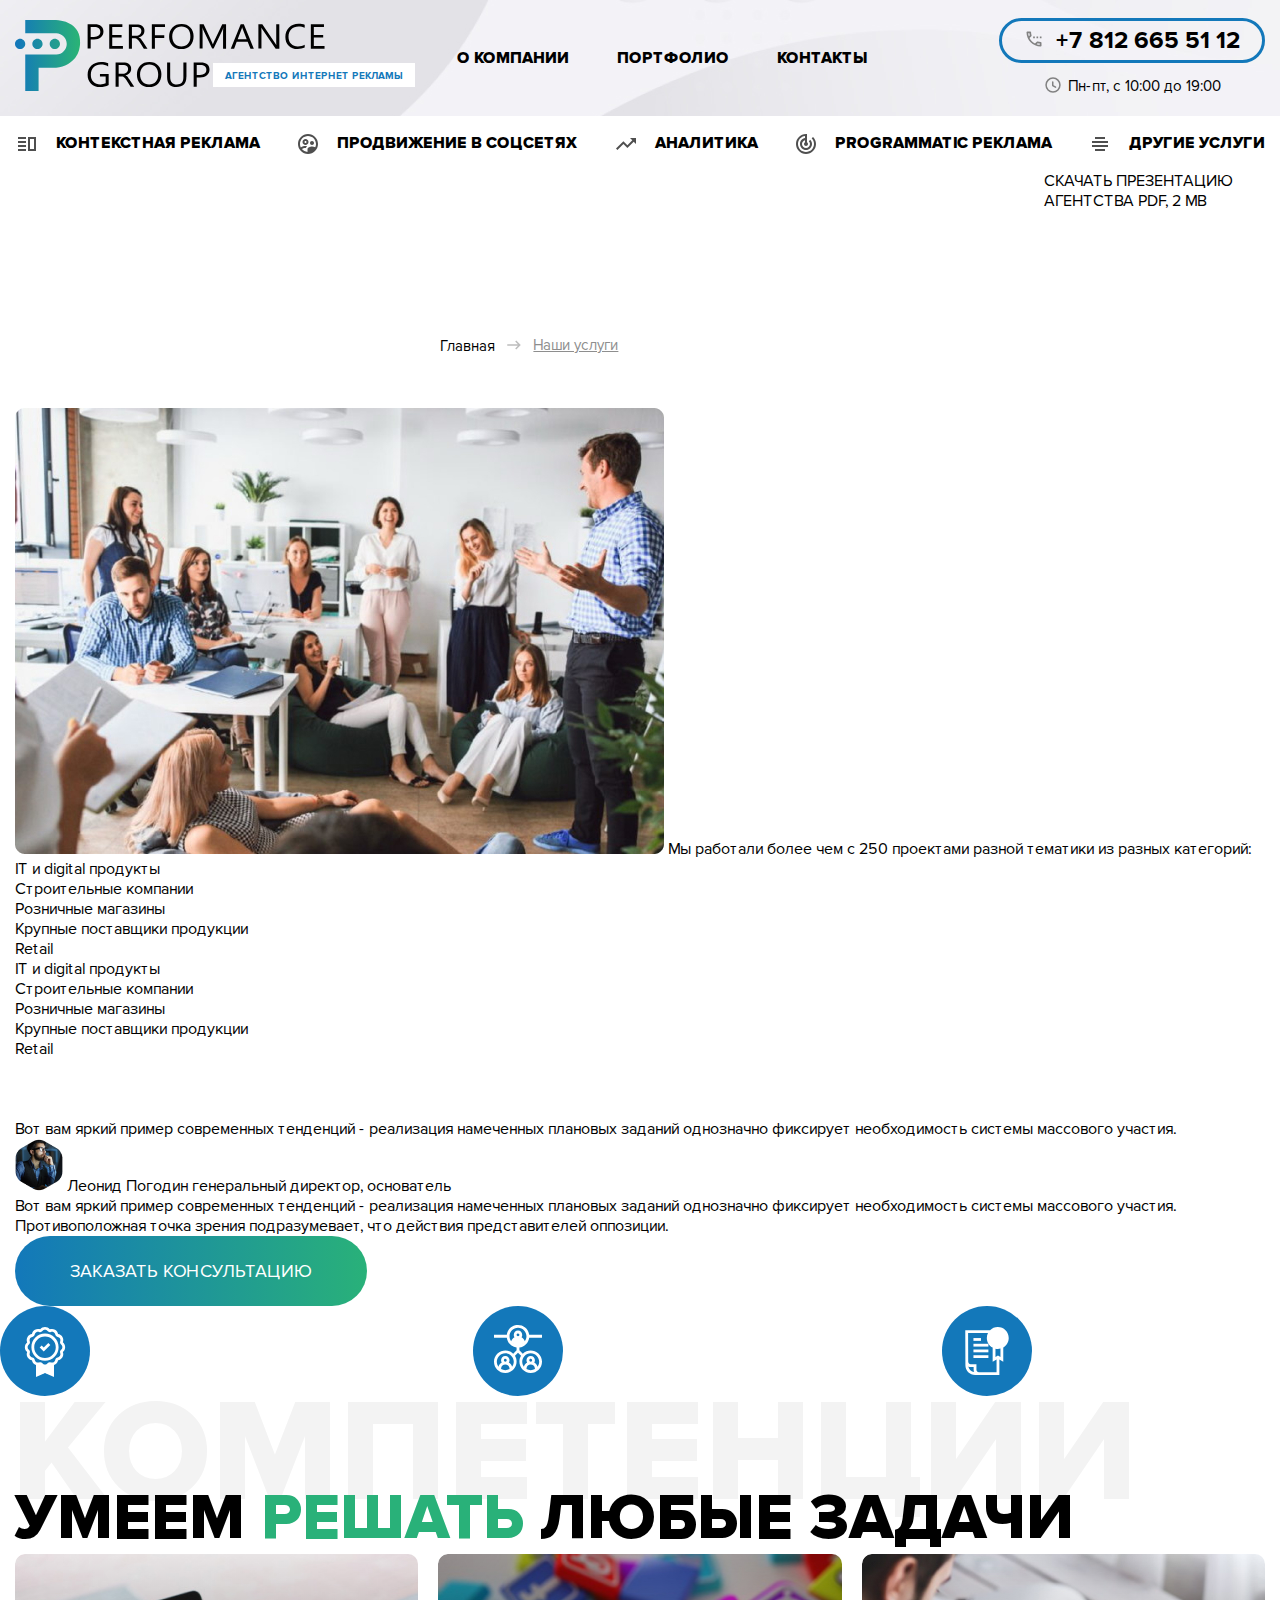
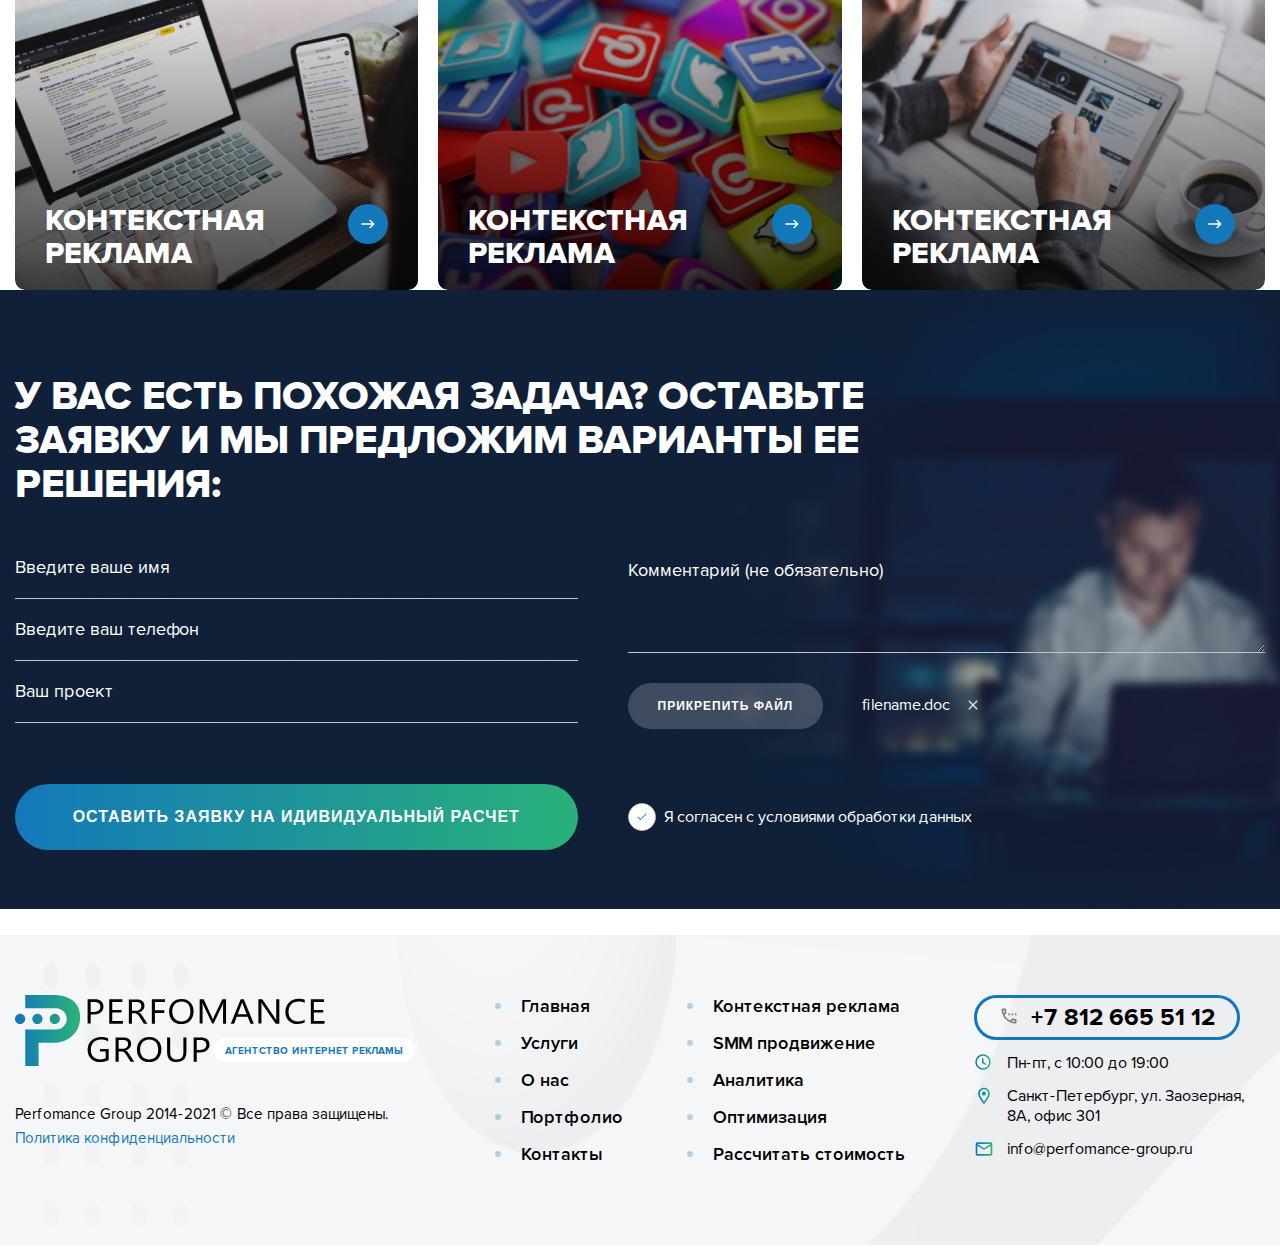
==== about.html @ 7ab5b678 "pages no adaptive" ====
<!DOCTYPE HTML>
<html lang="ru">
<head>
    <meta charset="utf-8">
    <title></title>
    <meta content="" name="description"/>
    <meta content="" name="keywords">
    <meta content="width=device-width, initial-scale=1.0" name="viewport">
    <meta content="telephone=no" name="format-detection">
    <meta content="IE=edge" http-equiv="X-UA-Compatible">

    <link href="css/style.css" rel="stylesheet">

    <link href="#" rel="shortcut icon">
    <meta content="petersburg-studio.com" name="author">
</head>
<body>
<header class="header">
    <div class="wrapper">
        <div class="header__top">

            <a class="logo" href="index.html">
                <img src="images/logo.svg" alt="Агенство интернет рекламы Performance" class="logo__img">
                <span class="logo__text">Агентство интернет рекламы</span>
            </a>

            <div class="header__hamburger">
                <button class="adaptive-menu-toggle" type="button">
                  <span class="menu-toggle-inner">
                    <span class="menu-toggle-line menu-toggle-line--1"></span>
                    <span class="menu-toggle-line menu-toggle-line--2"></span>
                    <span class="menu-toggle-line menu-toggle-line--3"></span>
                    <span class="menu-toggle-line menu-toggle-line--4"></span>
                    <span class="menu-toggle-line menu-toggle-line--5"></span>
                  </span>
                </button>
            </div>

            <nav class="nav__header-top">
                <ul class="header__top__nav-list">
                    <li class="header__top__nav-item">
                        <a href="#" class="header__top__nav-link">О КОМПАНИИ</a>
                    </li>
                    <li class="header__top__nav-item">
                        <a href="/portfolio.html" class="header__top__nav-link">ПОРТФОЛИО</a>
                    </li>
                    <li class="header__top__nav-item">
                        <a href="contacts.html" class="header__top__nav-link">КОНТАКТЫ</a>
                    </li>
                </ul>
            </nav>

            <div class="header__top__right-block">
                <a href="tel:+78126655112" type="" class="btn btn_transperent btn_phone-icon">
                    +7 812 665 51 12
                    <!--                    <span class="btn__content">+7 812 665 51 12</span>-->
                </a>
                <span class="work-time">Пн-пт, с 10:00 до 19:00</span>
            </div>

        </div>
    </div>

    <div class="line_white"></div>

    <div class="wrapper">
        <div class="header__bottom">
            <nav class="nav__header-services">
                <ul class="header__nav-list_bottom header__nav-list_bottom_common">
                    <li>
                        <a href="#" class="header__nav-list__link">
                            <svg width="24" height="24" viewBox="0 0 24 24" fill="none"
                                 xmlns="http://www.w3.org/2000/svg">
                                <g id="icon/action/vertical_split_24px">
                                    <path id="icon/action/vertical_split_24px_2" fill-rule="evenodd"
                                          clip-rule="evenodd"
                                          d="M11 5H3V7H11V5ZM3 9H11V11H3V9ZM11 13H3V15H11V13ZM11 17H3V19H11V17ZM19 7V17H15V7H19ZM13 5H21V19H13V5Z"
                                          fill="#4F4F4F"/>
                                </g>
                            </svg>
                            КОНТЕКСТНАЯ РЕКЛАМА
                        </a>
                    </li>
                    <li>
                        <a href="#" class="header__nav-list__link">
                            <svg width="24" height="24" viewBox="0 0 24 24" fill="none"
                                 xmlns="http://www.w3.org/2000/svg">
                                <g id="icon/action/supervised_user_circle_24px">
                                    <path id="icon/action/supervised_user_circle_24px_2" fill-rule="evenodd"
                                          clip-rule="evenodd"
                                          d="M12 2C6.48 2 2 6.48 2 12C2 17.52 6.48 22 12 22C17.52 22 22 17.52 22 12C22 6.48 17.52 2 12 2ZM12.51 9.99C12.51 8.34 11.16 6.99 9.51 6.99C7.86 6.99 6.51 8.34 6.51 9.99C6.51 11.64 7.86 12.99 9.51 12.99C11.16 12.99 12.51 11.64 12.51 9.99ZM9.51 10.99C8.96 10.99 8.51 10.54 8.51 9.99C8.51 9.44 8.96 8.99 9.51 8.99C10.06 8.99 10.51 9.44 10.51 9.99C10.51 10.54 10.06 10.99 9.51 10.99ZM18.01 10.99C18.01 12.1 17.12 12.99 16.01 12.99C14.9 12.99 14.01 12.1 14.01 10.99C14 9.88 14.9 8.99 16.01 8.99C17.12 8.99 18.01 9.88 18.01 10.99ZM9.51 16C8.12 16 6.53 16.57 5.85 17.11C7.22 18.76 9.24 19.84 11.51 19.97V17.19C11.51 15.3 14.49 14.49 16.01 14.49C16.89 14.49 18.25 14.77 19.25 15.36C19.73 14.33 20 13.19 20 11.99C20 7.58 16.41 3.99 12 3.99C7.59 3.99 4 7.58 4 11.99C4 13.22 4.28 14.38 4.78 15.42C6.12 14.44 8.21 13.99 9.51 13.99C9.95 13.99 10.48 14.05 11.04 14.15C10.41 14.72 9.98 15.37 9.74 16.01C9.69867 16.01 9.65733 16.0073 9.61738 16.0048C9.58 16.0023 9.54383 16 9.51 16Z"
                                          fill="#4F4F4F"/>
                                </g>
                            </svg>
                            ПРОДВИЖЕНИЕ В СОЦСЕТЯХ
                        </a>
                    </li>
                    <li>
                        <a href="#" class="header__nav-list__link">
                            <svg width="24" height="24" viewBox="0 0 24 24" fill="none"
                                 xmlns="http://www.w3.org/2000/svg">
                                <g id="icon/action/trending_up_24px">
                                    <path id="icon/action/trending_up_24px_2"
                                          d="M16 6L18.29 8.29L13.41 13.17L9.41 9.17L2 16.59L3.41 18L9.41 12L13.41 16L19.71 9.71L22 12V6H16Z"
                                          fill="#4F4F4F"/>
                                </g>
                            </svg>
                            АНАЛИТИКА
                        </a>
                    </li>
                    <li>
                        <a href="#" class="header__nav-list__link">
                            <svg width="24" height="24" viewBox="0 0 24 24" fill="none"
                                 xmlns="http://www.w3.org/2000/svg">
                                <g id="icon/action/track_changes_24px">
                                    <path id="icon/action/track_changes_24px_2"
                                          d="M19.07 4.93L17.66 6.34C19.1 7.79 20 9.79 20 12C20 16.42 16.42 20 12 20C7.58 20 4 16.42 4 12C4 7.92 7.05 4.56 11 4.07V6.09C8.16 6.57 6 9.03 6 12C6 15.31 8.69 18 12 18C15.31 18 18 15.31 18 12C18 10.34 17.33 8.84 16.24 7.76L14.83 9.17C15.55 9.9 16 10.9 16 12C16 14.21 14.21 16 12 16C9.79 16 8 14.21 8 12C8 10.14 9.28 8.59 11 8.14V10.28C10.4 10.63 10 11.26 10 12C10 13.1 10.9 14 12 14C13.1 14 14 13.1 14 12C14 11.26 13.6 10.62 13 10.28V2H12C6.48 2 2 6.48 2 12C2 17.52 6.48 22 12 22C17.52 22 22 17.52 22 12C22 9.24 20.88 6.74 19.07 4.93Z"
                                          fill="#4F4F4F"/>
                                </g>
                            </svg>
                            PROGRAMMATIC РЕКЛАМА
                        </a>
                    </li>
                    <li>
                        <a href="#" class="header__nav-list__link">
                            <svg width="24" height="24" viewBox="0 0 24 24" fill="none"
                                 xmlns="http://www.w3.org/2000/svg">
                                <g id="icon/action/view_headline_24px">
                                    <path id="icon/action/view_headline_24px_2" fill-rule="evenodd"
                                          clip-rule="evenodd"
                                          d="M7 7V5H17V7H7ZM4 11H20V9H4V11ZM20 15H4V13H20V15ZM17 19H7V17H17V19Z"
                                          fill="#4F4F4F"/>
                                </g>
                            </svg>
                            ДРУГИЕ УСЛУГИ
                        </a>
                    </li>
                </ul>
            </nav>
        </div>
    </div>
</header>

<div class="s_hero">
    <div class="wrapper_fullHD">
        <div class="hero hero_about">
            <div class="wrapper">
                <div class="hero__first-row">
                    <div class="hero__first-row__left">
                        <h1 class="white">АГЕНТСТВО КОМПЛЕКСНОГО PERFOMANCE-МАРКЕТИНГА</h1>
                        <nav class="breadcrumbs">
                            <ul class="breadcrumbs__list">
                                <li><a href="index.html">Главная</a></li>
                                <li><span>Наши услуги</span></li>
                            </ul>
                        </nav>
                    </div>
                    <div class="hero__first-row__right">
                        <a href="#" download class="download-link">
                            СКАЧАТЬ ПРЕЗЕНТАЦИЮ АГЕНТСТВА <span>PDF, 2 MB</span></a>
                    </div>
                </div>
                <div class="hero__second-row">
                    <div class="hero__second-row__left">
                        <img src="./images/about1.jpg"
                             class="about__img"
                             alt="агентство комплексного perfomance-маркетинга"/>
                        <span class="list__title">Мы работали более чем с 250 проектами разной тематики из разных категорий:</span>
                        <ul class="about-project__list">
                            <li>IT и digital продукты</li>
                            <li>Строительные компании</li>
                            <li>Розничные магазины</li>
                            <li>Крупные поставщики продукции</li>
                            <li>Retail</li>
                            <li>IT и digital продукты</li>
                            <li>Строительные компании</li>
                            <li>Розничные магазины</li>
                            <li>Крупные поставщики продукции</li>
                            <li>Retail</li>
                        </ul>
                    </div>
                    <div class="hero__second-row__right">
                        <p class="white about__text_1">Вот вам яркий пример современных тенденций - реализация
                            намеченных плановых заданий однозначно фиксирует необходимость системы массового участия.
                            Противоположная точка зрения подразумевает, что действия представителей оппозиции формируют
                            глобальную экономическую сеть и при этом - призваны к ответу.
                            Учитывая ключевые сценарии поведения, социально-экономическое развитие создаёт предпосылки
                            для поэтапного и последовательного развития общества. </p>
                        <quotes>
                            <p>Вот вам яркий пример современных тенденций - реализация намеченных плановых заданий
                                однозначно фиксирует необходимость системы массового участия.</p>
                            <div class="quotes__bottom">
                                <img src="./images/icon_pogodin.png" alt="">
                                <span class="quotes__name">Леонид Погодин</span>
                                <span class="quotes__job">генеральный директор, основатель</span>
                            </div>
                        </quotes>
                        <p class="about__text_2">Вот вам яркий пример современных тенденций - реализация намеченных
                            плановых заданий однозначно фиксирует необходимость системы массового участия.
                            Противоположная точка зрения подразумевает, что действия представителей оппозиции.</p>
                        <a href="#callback_modal" class="btn btn_gradient" data-fancybox-modal>ЗАКАЗАТЬ КОНСУЛЬТАЦИЮ</a>
                    </div>
                </div>
            </div>
        </div>
    </div>
</div>

<ul class="benefits__list benefits__list_complex">
    <li class="benefits__item benefits__item_complex">
        Опыт работы с 2012<br>года: работали во всех<br>нишах
    </li>
    <li class="benefits__item benefits__item_complex">
        Авторский подход к<br>работе с РСЯ и<br>сегментами аудитории
    </li>
    <li class="benefits__item benefits__item_complex">
        Сертифицированные<br>специалисты Яндекс и<br>Google
    </li>
</ul>

<div class="s_services">
    <div class="wrapper">
        <div class="bg-text bg-text_services"></div>
        <div class="services services_main">
            <h2 class="title">УМЕЕМ <span class="green">РЕШАТЬ</span> ЛЮБЫЕ ЗАДАЧИ</h2>
            <ul class="services__list">
                <li class="services__item">
                    <div class="services__image-block"></div>
                    <div class="services__info">
                        <div class="services__info__first-row">
                            <h3 class="services__item__title">КОНТЕКСТНАЯ<br>РЕКЛАМА</h3>
                            <a href="#" class="btn btn_round">
                                <svg width="14" height="10" viewBox="0 0 14 10" fill="none"
                                     xmlns="http://www.w3.org/2000/svg">
                                    <path d="M0.25 4.25H10.8775L8.1925 1.5575L9.25 0.5L13.75 5L9.25 9.5L8.1925 8.4425L10.8775 5.75H0.25V4.25Z"
                                          fill="#ffffff"/>
                                </svg>
                            </a>
                        </div>
                        <div class="services__info__button-wrapper">
                            <div class="services__info__button-wrapper">
                                <a href="#" class="btn btn_services">ПОДРОБНЕЕ</a>
                            </div>
                        </div>
                    </div>
                </li>

                <li class="services__item">
                    <div class="services__image-block"></div>
                    <div class="services__info">
                        <div class="services__info__first-row">
                            <h3 class="services__item__title">КОНТЕКСТНАЯ<br>РЕКЛАМА</h3>
                            <a href="#" class="btn btn_round">
                                <svg width="14" height="10" viewBox="0 0 14 10" fill="none"
                                     xmlns="http://www.w3.org/2000/svg">
                                    <path d="M0.25 4.25H10.8775L8.1925 1.5575L9.25 0.5L13.75 5L9.25 9.5L8.1925 8.4425L10.8775 5.75H0.25V4.25Z"
                                          fill="#ffffff"/>
                                </svg>
                            </a>
                        </div>
                        <div class="services__info__button-wrapper">
                            <div class="services__info__button-wrapper">
                                <a href="#" class="btn btn_services">ПОДРОБНЕЕ</a>
                            </div>
                        </div>
                    </div>
                </li>

                <li class="services__item">
                    <div class="services__image-block"></div>
                    <div class="services__info">
                        <div class="services__info__first-row">
                            <h3 class="services__item__title">КОНТЕКСТНАЯ<br>РЕКЛАМА</h3>
                            <a href="#" class="btn btn_round">
                                <svg width="14" height="10" viewBox="0 0 14 10" fill="none"
                                     xmlns="http://www.w3.org/2000/svg">
                                    <path d="M0.25 4.25H10.8775L8.1925 1.5575L9.25 0.5L13.75 5L9.25 9.5L8.1925 8.4425L10.8775 5.75H0.25V4.25Z"
                                          fill="#ffffff"/>
                                </svg>
                            </a>
                        </div>
                        <div class="services__info__button-wrapper">
                            <div class="services__info__button-wrapper">
                                <a href="#" class="btn btn_services">ПОДРОБНЕЕ</a>
                            </div>
                        </div>
                    </div>
                </li>

            </ul>
        </div>
    </div>
</div>

<div class="s_callback">
    <div class="wrapper_fullHD">
        <div class="callback">
            <div class="wrapper">
                <h3 class="white">У ВАС ЕСТЬ ПОХОЖАЯ ЗАДАЧА? ОСТАВЬТЕ ЗАЯВКУ И МЫ ПРЕДЛОЖИМ ВАРИАНТЫ ЕЕ РЕШЕНИЯ:</h3>
                <form method="post"
                      action="#"
                      enctype="multipart/form-data"
                      class="callback__form"
                      data-form-ids="popup">

                    <div class="callback__input-wrapper">
                        <input type="text" name="modal_name" placeholder="Введите ваше имя" class="form-input"
                               required="">
                        <input type="text" name="modal_phone" placeholder="Введите ваш телефон"
                               class="form-input form-input--tel" required="">
                        <input type="text" name="modal_email" placeholder="Ваш проект"
                               class="form-input" required="">
                    </div>

                    <div class="callback__input-wrapper">
                        <textarea name="modal_message" class="form-input form-textarea" id="" cols="30" rows="4"
                                  placeholder="Комментарий (не обязательно)"></textarea>

                        <div class="modal-form__row callback__add-file">
                            <button type="button" class="btn btn_small btn_small_white" name="add_file" value="">
                                ПРИКРЕПИТЬ ФАЙЛ
                            </button>
                            <div class="form__added-file">
                                <span class="form__file-name">filename.doc</span>
                                <button type="button" class="btn btn__delete-file" name="send" value="">
                                    <svg width="10" height="10" viewBox="0 0 10 10" fill="none"
                                         xmlns="http://www.w3.org/2000/svg">
                                        <path d="M9.66683 1.27325L8.72683 0.333252L5.00016 4.05992L1.2735 0.333252L0.333496 1.27325L4.06016 4.99992L0.333496 8.72659L1.2735 9.66659L5.00016 5.93992L8.72683 9.66659L9.66683 8.72659L5.94016 4.99992L9.66683 1.27325Z"
                                              fill="#E0E0E0"/>
                                    </svg>
                                </button>
                            </div>
                        </div>
                    </div>

                    <div class="callback__input-wrapper callback__submit-wrapper">
                        <button type="submit" class="btn_submit btn btn_gradient" name="send" value="">
                            ОСТАВИТЬ ЗАЯВКУ НА ИДИВИДУАЛЬНЫЙ РАСЧЕТ
                        </button>

                        <input type="checkbox" class="notice_checked" checked="" name="notice" id="notice">
                        <label class="notice_checked__label callback__notice" for="notice"> Я согласен с условиями
                            обработки данных</label>
                    </div>
                </form>
            </div>
        </div>
    </div>
</div>

<footer>
    <div class="wrapper_fullHD">
        <div class="footer">
            <div class="wrapper">
                <div class="footer__column">
                    <a class="logo footer__logo" href="index.html">
                        <img src="images/logo.svg" alt="Агенство интернет рекламы Performance" class="logo__img">
                        <span class="logo__text">Агентство интернет рекламы</span>
                    </a>
                    <div class="copyright__block">
                        <span class="copyright">Perfomance Group 2014-2021 © Все права защищены.</span>
                        <a href="#" class="policy">Политика конфиденциальности</a>
                    </div>
                </div>
                <div class="footer__column">
                    <nav class="footer__nav">
                        <ul class="footer__nav__list">
                            <li class="footer__nav__item">
                                <a href="#" class="footer__nav__link">
                                    <svg width="6" height="6" viewBox="0 0 6 6" fill="none">
                                        <circle opacity="0.3" cx="3" cy="3" r="3" fill="#1378BA"/>
                                    </svg>
                                    Главная
                                </a>
                            </li>
                            <li class="footer__nav__item">
                                <a href="#" class="footer__nav__link">
                                    <svg width="6" height="6" viewBox="0 0 6 6" fill="none">
                                        <circle opacity="0.3" cx="3" cy="3" r="3" fill="#1378BA"/>
                                    </svg>
                                    Услуги
                                </a>
                            </li>
                            <li class="footer__nav__item">
                                <a href="#" class="footer__nav__link">
                                    <svg width="6" height="6" viewBox="0 0 6 6" fill="none">
                                        <circle opacity="0.3" cx="3" cy="3" r="3" fill="#1378BA"/>
                                    </svg>
                                    О нас
                                </a>
                            </li>
                            <li class="footer__nav__item">
                                <a href="#" class="footer__nav__link">
                                    <svg width="6" height="6" viewBox="0 0 6 6" fill="none">
                                        <circle opacity="0.3" cx="3" cy="3" r="3" fill="#1378BA"/>
                                    </svg>
                                    Портфолио
                                </a>
                            </li>
                            <li class="footer__nav__item">
                                <a href="#" class="footer__nav__link">
                                    <svg width="6" height="6" viewBox="0 0 6 6" fill="none">
                                        <circle opacity="0.3" cx="3" cy="3" r="3" fill="#1378BA"/>
                                    </svg>
                                    Контакты
                                </a>
                            </li>
                        </ul>
                    </nav>
                    <nav class="footer__nav">
                        <ul class="footer__nav__list">
                            <li class="footer__nav__item">
                                <a href="#" class="footer__nav__link">
                                    <svg width="6" height="6" viewBox="0 0 6 6" fill="none">
                                        <circle opacity="0.3" cx="3" cy="3" r="3" fill="#1378BA"/>
                                    </svg>
                                    Контекстная реклама
                                </a>
                            </li>
                            <li class="footer__nav__item">
                                <a href="#" class="footer__nav__link">
                                    <svg width="6" height="6" viewBox="0 0 6 6" fill="none">
                                        <circle opacity="0.3" cx="3" cy="3" r="3" fill="#1378BA"/>
                                    </svg>
                                    SMM продвижение
                                </a>
                            </li>
                            <li class="footer__nav__item">
                                <a href="#" class="footer__nav__link">
                                    <svg width="6" height="6" viewBox="0 0 6 6" fill="none">
                                        <circle opacity="0.3" cx="3" cy="3" r="3" fill="#1378BA"/>
                                    </svg>
                                    Аналитика
                                </a>
                            </li>
                            <li class="footer__nav__item">
                                <a href="#" class="footer__nav__link">
                                    <svg width="6" height="6" viewBox="0 0 6 6" fill="none">
                                        <circle opacity="0.3" cx="3" cy="3" r="3" fill="#1378BA"/>
                                    </svg>
                                    Оптимизация
                                </a>
                            </li>
                            <li class="footer__nav__item">
                                <a href="#" class="footer__nav__link">
                                    <svg width="6" height="6" viewBox="0 0 6 6" fill="none">
                                        <circle opacity="0.3" cx="3" cy="3" r="3" fill="#1378BA"/>
                                    </svg>
                                    Рассчитать стоимость
                                </a>
                            </li>
                        </ul>
                    </nav>
                </div>
                <div class="footer__column">
                    <ul class="footer__contacts__list">
                        <li class="footer__contacts__item">
                            <a href="tel:+78126655112" class="btn btn_transperent btn_phone-icon">
                                +7 812 665 51 12
                            </a>
                        </li>
                        <li class="footer__contacts__item">
                            <span>Пн-пт, с 10:00 до 19:00</span></li>
                        <li class="footer__contacts__item">
                            <span>Санкт-Петербург, ул. Заозерная, 8А, офис 301</span></li>
                        <li class="footer__contacts__item">
                            <a href="mailto:info@perfomance-group.ru" class="email">info@perfomance-group.ru</a>
                        </li>
                    </ul>
                </div>
            </div>
        </div>
    </div>
</footer>

<div id="callback_modal" class="modal modal--callback">
    <div class="modal__title">Заказать обратный звонок</div>
    <form method="post"
          action="#"
          enctype="multipart/form-data"
          class="modal-form"
          data-form-ids="popup">

        <div class="modal-form__row">
            <input type="text" name="modal_name" placeholder="Ваше имя" class="form-input" required="">
        </div>

        <div class="modal-form__row">
            <input type="text" name="modal_phone" placeholder="Номер телефона"
                   class="form-input form-input--tel" required="">
        </div>

        <div class="modal-form__row">
            <input type="text" name="modal_phone" placeholder="Тема"
                   class="form-input form-input--tel" required="">
        </div>

        <div class="modal-form__row">
            <label>
                <input type="checkbox" class="notice_cheked" checked="" name="notice">
                Отправляя заявку, я соглашаюсь на обработку персональных данных
            </label>
        </div>

        <div class="modal-form__row">
            <button type="submit" class="form-submit btn">Заказать звонок</button>
        </div>
    </form>
</div>

<script src="js/libs/jquery.min.js" type="text/javascript"></script>
<script src="js/libs/slick.min.js" type="text/javascript"></script>
<script src="js/libs/jquery.fancybox.min.js" type="text/javascript"></script>
<script src="js/scripts.js" type="text/javascript"></script>

</body>
---- css/style.css ----
@charset "UTF-8";
/* LIBS */
/* Slider */
@import "libs/jquery.fancybox.min.css";
.slick-slider {
  position: relative;
  display: block;
  box-sizing: border-box;
  -webkit-touch-callout: none;
  -webkit-user-select: none;
  -khtml-user-select: none;
  -moz-user-select: none;
  -ms-user-select: none;
  user-select: none;
  -ms-touch-action: pan-y;
  touch-action: pan-y;
  -webkit-tap-highlight-color: transparent;
}

.slick-list {
  position: relative;
  overflow: hidden;
  display: block;
  margin: 0;
  padding: 0;
}
.slick-list:focus {
  outline: none;
}
.slick-list.dragging {
  cursor: pointer;
  cursor: hand;
}

.slick-slider .slick-track,
.slick-slider .slick-list {
  -webkit-transform: translate3d(0, 0, 0);
  -moz-transform: translate3d(0, 0, 0);
  -ms-transform: translate3d(0, 0, 0);
  -o-transform: translate3d(0, 0, 0);
  transform: translate3d(0, 0, 0);
}

.slick-track {
  position: relative;
  left: 0;
  top: 0;
  display: block;
  margin-left: auto;
  margin-right: auto;
}
.slick-track:before, .slick-track:after {
  content: "";
  display: table;
}
.slick-track:after {
  clear: both;
}
.slick-loading .slick-track {
  visibility: hidden;
}

.slick-slide {
  float: left;
  height: 100%;
  min-height: 1px;
  display: none;
}
[dir=rtl] .slick-slide {
  float: right;
}
.slick-slide img {
  display: block;
}
.slick-slide.slick-loading img {
  display: none;
}
.slick-slide.dragging img {
  pointer-events: none;
}
.slick-initialized .slick-slide {
  display: block;
}
.slick-loading .slick-slide {
  visibility: hidden;
}
.slick-vertical .slick-slide {
  display: block;
  height: auto;
  border: 1px solid transparent;
}

.slick-arrow.slick-hidden {
  display: none;
}

@font-face {
  font-family: ProximaNova;
  src: url(../fonts/ProximaNova-Regular.ttf);
  font-weight: 400;
}
@font-face {
  font-family: ProximaNova;
  src: url(../fonts/ProximaNova-Semibold.ttf);
  font-weight: 600;
}
@font-face {
  font-family: ProximaNova;
  src: url(../fonts/ProximaNova-Bold.ttf);
  font-weight: 700;
}
@font-face {
  font-family: ProximaNova;
  src: url(../fonts/ProximaNova-Extrabld.ttf);
  font-weight: 800;
}
/* BLOCKS */
body {
  margin: 0;
  max-width: 100%;
  overflow-x: hidden;
  display: flex;
  flex-direction: column;
  font-family: ProximaNova, sans-serif;
}
body .wrapper {
  margin: 0 auto;
  max-width: 1330px;
  padding: 0 15px;
  -moz-box-sizing: border-box;
  -webkit-box-sizing: border-box;
  box-sizing: border-box;
}
body .wrapper_fullHD {
  margin: 0 auto;
  max-width: 1920px;
  position: relative;
}
body .wrapper_right {
  margin: 0 0 0 auto;
  padding-left: 15px;
  max-width: 1625px;
}
body .wrapper_half {
  max-width: 650px;
}

h1, h2, h3, h4, h5 {
  margin: 0;
}

h2.title, h3.title {
  margin-top: 80px;
  font-size: 64px;
  font-weight: 800;
  color: #000000;
  line-height: 1.1;
}

p {
  margin: 0;
}

a {
  color: inherit;
  text-decoration: none;
}

ul {
  padding: 0;
  margin: 0;
  list-style: none;
}

div, ul, li, a, button {
  -moz-box-sizing: border-box;
  -webkit-box-sizing: border-box;
  box-sizing: border-box;
}

.blue {
  color: #1378BA;
}

.green {
  color: #29B179;
}

.grey {
  color: #A3A3A3;
}

.white {
  color: #ffffff;
}

.innerTitle {
  font-size: 72px;
  font-weight: 400;
  color: #000000;
  line-height: 1;
  margin: 0 0 70px;
}

.subtitle {
  font-size: 220px;
  font-weight: 400;
  color: #000000;
  line-height: 1;
  position: absolute;
  z-index: -1;
  top: -15px;
}

.btn {
  display: inline-block;
  font-size: 18px;
  font-weight: 400;
  color: #ffffff;
  line-height: 1;
  white-space: nowrap;
  -moz-transition: all 0.3s ease-in-out;
  -o-transition: all 0.3s ease-in-out;
  -webkit-transition: all 0.3s ease-in-out;
  transition: all 0.3s ease-in-out;
  -webkit-border-radius: 24px;
  -moz-border-radius: 24px;
  border-radius: 24px;
  -moz-box-sizing: border-box;
  -webkit-box-sizing: border-box;
  box-sizing: border-box;
  z-index: inherit;
  cursor: pointer;
  border: none;
}
.btn:hover {
  -moz-transition: all 0.3s ease-in-out;
  -o-transition: all 0.3s ease-in-out;
  -webkit-transition: all 0.3s ease-in-out;
  transition: all 0.3s ease-in-out;
}
.btn__content {
  margin: 2px;
  color: #000000;
  background-color: #c4c4c4;
}
.btn_transperent {
  margin-bottom: 13px;
  padding: 8px 22px 6px;
  align-items: flex-start;
  background: inherit;
  border: 3px solid #1378BA;
  font-size: 24px;
  font-weight: 700;
  color: #000000;
  line-height: 1;
  -moz-transition: border 0.3s;
  -o-transition: border 0.3s;
  -webkit-transition: border 0.3s;
  transition: border 0.3s;
}
.btn_transperent:hover {
  border-color: #29B179;
}
.btn_gradient {
  padding: 26px 55px;
  -webkit-border-radius: 35px;
  -moz-border-radius: 35px;
  border-radius: 35px;
  background: linear-gradient(to right, #1378BA, #29B179);
}
.btn_white {
  padding: 26px 55px;
  -webkit-border-radius: 35px;
  -moz-border-radius: 35px;
  border-radius: 35px;
  font-weight: 800;
  color: #1378BA;
  background: #ffffff;
  -moz-transition: all 0.3s;
  -o-transition: all 0.3s;
  -webkit-transition: all 0.3s;
  transition: all 0.3s;
}
.btn_white:hover {
  color: #29B179;
}
.btn_arrowR::after {
  margin-left: 40px;
  content: url("../images/arrow_white_btn.svg");
  vertical-align: middle;
}
.btn_phone-icon::before {
  margin-right: 6px;
  content: url("../images/phone_grey.svg");
  vertical-align: middle;
}
.btn_round {
  width: 40px;
  height: 40px;
  background: #1378BA;
  border-radius: 50%;
  display: flex;
  justify-content: center;
  align-items: center;
}
.btn_round_light-blue {
  background: #2984C0;
}
.btn_round_white {
  background: #ffffff;
}
.btn_submit {
  padding: 25px 40px;
  font-size: 16px;
  font-weight: 800;
  letter-spacing: 1px;
  -webkit-border-radius: 36px;
  -moz-border-radius: 36px;
  border-radius: 36px;
}
.btn_submit_white {
  background: inherit;
  border: 2px solid #ffffff;
}
.btn_services {
  align-self: flex-end;
  font-size: 18px;
  font-weight: 800;
}
.btn_services::before {
  margin-right: 15px;
  content: url("../images/get_consult.svg");
}
.btn_small {
  padding: 17px 30px;
  font-size: 12px;
  font-weight: 800;
  -webkit-border-radius: 25px;
  -moz-border-radius: 25px;
  border-radius: 25px;
  letter-spacing: 1px;
}
.btn_small_white {
  border: none;
  background-color: rgba(255, 255, 255, 0.2);
}
.btn_blue {
  color: #1378BA;
  border: 2px solid #DDE7ED;
}
.btn__delete-file {
  margin-left: 8px;
  background: none;
  border: none;
}

.slick-slide:focus {
  outline: none;
}

.slick-dots {
  padding: 0;
  display: flex;
  justify-content: center;
  align-items: center;
  list-style: none;
  margin: 90px 0 0;
}
.slick-dots li {
  width: 30px;
  display: flex;
  justify-content: center;
  align-items: center;
}
.slick-dots li button {
  padding: 0;
  font-size: 0;
  border: none;
  background: #9F9F9F;
  width: 12px;
  height: 12px;
  -webkit-border-radius: 6px;
  -moz-border-radius: 6px;
  border-radius: 6px;
  opacity: 0.2;
  -moz-transition: all 0.3s ease-in-out;
  -o-transition: all 0.3s ease-in-out;
  -webkit-transition: all 0.3s ease-in-out;
  transition: all 0.3s ease-in-out;
}
.slick-dots li button:focus {
  outline: none;
}
.slick-dots li.slick-active button {
  -moz-transition: all 0.3s ease-in-out;
  -o-transition: all 0.3s ease-in-out;
  -webkit-transition: all 0.3s ease-in-out;
  transition: all 0.3s ease-in-out;
  width: 100%;
  background: linear-gradient(to right, #1378BA, #29B179);
  opacity: 1;
}

.slick-arrow {
  position: absolute;
  top: calc(50% - 100px);
  -moz-transform: translateY(50%);
  -ms-transform: translateY(50%);
  -o-transform: translateY(50%);
  -webkit-transform: translateY(50%);
  transform: translateY(50%);
  cursor: pointer;
  border: none;
  background: none;
}
.slick-arrow:focus {
  outline: none;
}
.slick-arrow.slick-next {
  right: -180px;
}
.slick-arrow.slick-prev {
  left: -180px;
}

.line_white {
  z-index: 10;
  border-bottom: 1px solid #ffffff;
}

.line_gray {
  z-index: 10;
  border-bottom: 1px solid #EFEFF2;
}

.title__h1 {
  font-size: 58px;
  font-weight: 800;
  color: #000000;
  line-height: 1;
}
.title__h1_main {
  margin-bottom: 40px;
  padding-bottom: 40px;
  position: relative;
  font-size: 64px;
  font-weight: 800;
  color: #000000;
  line-height: 1;
  border-bottom: 1px solid #9999994a;
  -moz-box-sizing: border-box;
  -webkit-box-sizing: border-box;
  box-sizing: border-box;
}
.title__h1_main::after {
  content: " ";
  position: absolute;
  display: block;
  bottom: -2px;
  left: 40px;
  width: 50px;
  height: 3px;
  background: #1378BA;
}

.breadcrumbs {
  margin-top: 15px;
  font-size: 15px;
  font-weight: 400;
}
.breadcrumbs a {
  margin-right: 10px;
  color: #000000;
}
.breadcrumbs a::after {
  margin-left: 10px;
  content: url(../images/arrow_gray.svg);
  vertical-align: middle;
}
.breadcrumbs span {
  color: #8E8E8E;
  text-decoration: underline;
}
.breadcrumbs__list {
  display: flex;
  justify-content: center;
}

.header {
  background: url(../images/bg_header_common.jpg) center top no-repeat;
}
.header_main {
  background: url(../images/bag_header_main.jpg) center top no-repeat;
}
.header_main__content {
  display: flex;
}
.header_main__content__right-block {
  margin-left: 90px;
  font-size: 24px;
  line-height: 1.5;
}
.header_main__content__right-block .btn_gradient {
  margin-top: 55px;
}
.header_main__links {
  margin-top: 120px;
}
.header_main__links_portfolio {
  margin: 60px 0 -10px;
  padding: 30px 26px 35px 38px;
  background-color: #1378BA;
  font-size: 24px;
  font-weight: 800;
  color: #ffffff;
  -webkit-border-radius: 10px;
  -moz-border-radius: 10px;
  border-radius: 10px;
}
.header_main__links_portfolio .btn {
  margin: 20px 0 0 auto;
}
.header__top {
  display: flex;
  justify-content: space-between;
  flex-wrap: wrap;
  align-items: center;
}
.header__top__nav-list {
  display: flex;
}
.header__top__nav-item {
  padding: 3em 1em;
  position: relative;
}
.header__top__nav-link {
  padding: 1em 0.5em;
  font-size: 16px;
  font-weight: 800;
  color: #000000;
  line-height: 1;
}
.header__top__nav-link::before {
  content: "";
  position: absolute;
  bottom: -1px;
  height: 3px;
  left: 1.5em;
  width: 0;
  background: linear-gradient(to left, #29B179, #1378BA);
  -moz-transition: all 0.3s;
  -o-transition: all 0.3s;
  -webkit-transition: all 0.3s;
  transition: all 0.3s;
}
.header__top__nav-link:hover {
  color: #1378BA;
  transition: all 0.3s ease-in-out;
}
.header__top__nav-link:hover::before {
  width: calc(100% - 3em);
}
.header__top__right-block {
  display: flex;
  flex-direction: column;
  align-items: center;
}
.header__bottom_main {
  margin-top: 50px;
}
.header__nav-list_bottom {
  display: flex;
}
.header__nav-list_bottom_main {
  flex-direction: column;
  -webkit-border-radius: 10px;
  -moz-border-radius: 10px;
  border-radius: 10px;
  background: #efeff2;
}
.header__nav-list_bottom_common {
  margin: 10px 0;
  justify-content: space-between;
}
.header__nav-list_bottom_common .header__nav-list__link {
  padding: 5px 0;
}
.header__nav-list__link {
  padding: 22px 30px;
  display: block;
  border-radius: 10px;
  font-weight: 800;
  white-space: nowrap;
  background: inherit;
  -moz-transition: all 0.3s ease-in-out;
  -o-transition: all 0.3s ease-in-out;
  -webkit-transition: all 0.3s ease-in-out;
  transition: all 0.3s ease-in-out;
}
.header__nav-list__link svg {
  margin-right: 13px;
  vertical-align: middle;
}
.header__nav-list__link:hover {
  color: #1378BA;
  background: #ffffff;
}
.header__nav-list__link:hover svg path {
  fill: #1378BA;
}

.logo {
  position: relative;
}
.logo__text {
  padding: 8px 12px 6px;
  position: absolute;
  bottom: 10px;
  right: -90px;
  background-color: #ffffff;
  font-size: 10px;
  font-weight: 700;
  color: #1378BA;
  line-height: 1;
  text-transform: uppercase;
}

.work-time {
  font-size: 15px;
}
.work-time::before {
  margin-right: 6px;
  content: url(../images/icon_clock_grey.svg);
  vertical-align: middle;
}

.footer {
  padding: 60px 0 65px;
  background: url("../images/bg_footer.jpg") no-repeat;
}
.footer .logo__text {
  border-radius: 12px;
}
.footer .wrapper {
  display: flex;
}
.footer__column:nth-child(-n+2) {
  width: 40%;
}
.footer__column:nth-child(2) {
  display: flex;
}
.footer__nav:first-child {
  width: 40%;
}
.footer__nav__item {
  margin-bottom: 15px;
}
.footer__nav__link {
  padding: 5px 0 0;
  font-size: 18px;
  font-weight: 600;
  -moz-transition: color 0.3s;
  -o-transition: color 0.3s;
  -webkit-transition: color 0.3s;
  transition: color 0.3s;
}
.footer__nav__link svg {
  margin: 0 15px 3px 0;
}
.footer__nav__link svg circle {
  -moz-transition: opacity 0.3s ease-in-out;
  -o-transition: opacity 0.3s ease-in-out;
  -webkit-transition: opacity 0.3s ease-in-out;
  transition: opacity 0.3s ease-in-out;
}
.footer__nav__link:hover {
  color: #1378BA;
}
.footer__nav__link:hover svg circle {
  opacity: 1;
}
.footer__contacts__item:not(:first-child) {
  margin: 0 0 13px 33px;
  max-width: 270px;
  position: relative;
  line-height: 20px;
}
.footer__contacts__item::before {
  position: absolute;
  left: -33px;
}
.footer__contacts__item:nth-child(2)::before {
  content: url(../images/icon_clock_color.svg);
}
.footer__contacts__item:nth-child(3)::before, .footer__contacts__item .contacts__item_address::before {
  content: url(../images/icon_location_color.svg);
}
.footer__contacts__item:last-child::before, .footer__contacts__item .contacts__item_email::before {
  content: url(../images/icon_mail_color.svg);
}

.copyright__block {
  margin-top: 30px;
  display: flex;
  flex-direction: column;
  font-size: 15px;
  line-height: 24px;
}

.policy {
  color: #1378BA;
}

.modal--callback {
  max-width: 500px;
  width: 100%;
  padding: 30px;
  text-align: center;
  -moz-box-sizing: border-box;
  -webkit-box-sizing: border-box;
  box-sizing: border-box;
}

.modal {
  display: none;
  background: #F5F5F5;
  width: 450px;
}
.modal__title {
  font-size: 22px;
  font-weight: 25px;
  color: #000000;
  line-height: 1.5;
  margin-bottom: 20px;
}
.modal__btns {
  display: flex;
  flex-direction: column;
}
.modal__btns a:not(:last-child) {
  margin-bottom: 10px;
}
.modal p {
  margin-bottom: 40px;
}
.modal__order {
  margin-bottom: 30px;
  text-align: left;
}
.modal__order__item {
  display: flex;
  background: #ffffff;
  padding: 15px;
}
.modal__order__item img {
  width: 100px;
  height: 100px;
  -o-object-fit: cover;
  object-fit: cover;
  flex-shrink: 0;
  margin-right: 10px;
}
.modal__order__item_top {
  font-size: 22px;
  font-weight: 14px;
  color: #000000;
  line-height: 1.5;
  margin-bottom: 10px;
}
.modal__order__item__name {
  font-size: 22px;
  font-weight: 16px;
  color: #000000;
  line-height: 1.5;
  margin-bottom: 10px;
}
.modal__order__item__price {
  font-size: 22px;
  font-weight: 15px;
  color: #000000;
  line-height: 1.5;
  margin-bottom: 10px;
}

.form-input {
  color: #ffffff;
  font-size: 18px;
  padding: 20px 0;
  background: inherit;
  border: none;
  border-bottom: 1px solid #c4c4c4;
}
.form-input:focus {
  outline: none;
}
.form-input::placeholder {
  font-family: ProximaNova, sans-serif;
  font-size: 18px;
  font-weight: 400;
  line-height: 1.5;
  color: #ffffff;
}

.callback {
  padding: 85px 0;
  background: url("../images/bg_callback_ind.jpg") no-repeat center top;
}
.callback h3 {
  max-width: 950px;
  font-size: 40px;
  font-weight: 800;
  line-height: 1.1;
}
.callback textarea {
  padding-bottom: 15px;
}
.callback__input-wrapper {
  display: flex;
  flex-direction: column;
}
.callback__input-wrapper:first-child {
  margin-right: 50px;
  width: 45%;
}
.callback__input-wrapper:nth-child(2) {
  width: calc(55% - 50px);
}
.callback__input-wrapper:last-child {
  width: 100%;
}
.callback__submit-wrapper {
  margin-top: 55px;
  display: flex;
  flex-direction: row;
  align-items: center;
}
.callback__form {
  margin-top: 30px;
  display: flex;
  flex-wrap: wrap;
}
.callback__add-file {
  margin-top: 30px;
}
.callback .btn_submit {
  width: 45%;
}
.callback__notice {
  margin-left: 50px;
  color: #ffffff;
}

.notice_checked {
  position: absolute;
  z-index: -1;
  opacity: 0;
}
.notice_checked + label {
  display: inline-flex;
  align-items: center;
  user-select: none;
}
.notice_checked + label::before {
  content: "";
  display: inline-block;
  width: 26px;
  height: 26px;
  border: 1px solid #adb5bd;
  background: #ffffff;
  -webkit-border-radius: 50%;
  -moz-border-radius: 50%;
  border-radius: 50%;
  margin-right: 0.5em;
}
.notice_checked:checked + label::before {
  content: url("../images/checkbox.svg");
}

@font-face {
  font-family: ProximaNova;
  src: url(../fonts/ProximaNova-Regular.ttf);
  font-weight: 400;
}
@font-face {
  font-family: ProximaNova;
  src: url(../fonts/ProximaNova-Semibold.ttf);
  font-weight: 600;
}
@font-face {
  font-family: ProximaNova;
  src: url(../fonts/ProximaNova-Bold.ttf);
  font-weight: 700;
}
@font-face {
  font-family: ProximaNova;
  src: url(../fonts/ProximaNova-Extrabld.ttf);
  font-weight: 800;
}
.header__hamburger {
  display: none;
}

.adaptive-menu-toggle {
  margin: auto;
  position: relative;
  display: block;
  width: 30px;
  height: 24px;
  z-index: 99;
  background: inherit;
  border: none;
}
.adaptive-menu-toggle:focus {
  outline: none;
}

.menu-toggle-inner {
  width: 100%;
  height: 100%;
  position: absolute;
  left: 0;
  top: 0;
  right: 0;
  bottom: 0;
  margin: auto;
}

.menu-toggle-line {
  position: absolute;
  background: #000000;
  display: block;
  margin: auto;
  height: 4px;
  width: 100%;
  -webkit-border-radius: 3px;
  -moz-border-radius: 3px;
  border-radius: 3px;
}

.menu-toggle-line--1 {
  top: 0;
  -moz-transition: width 0.2s ease 0.3s;
  -o-transition: width 0.2s ease 0.3s;
  -webkit-transition: width 0.2s ease 0.3s;
  transition: width 0.2s ease 0.3s;
}

.menu-toggle-line--2 {
  top: 0;
  bottom: 0;
  margin: auto;
  -moz-transition: width 0.2s ease 0.3s;
  -o-transition: width 0.2s ease 0.3s;
  -webkit-transition: width 0.2s ease 0.3s;
  transition: width 0.2s ease 0.3s;
}

.menu-toggle-line--3 {
  bottom: 0;
  -moz-transition: width 0.2s ease 0.3s;
  -o-transition: width 0.2s ease 0.3s;
  -webkit-transition: width 0.2s ease 0.3s;
  transition: width 0.2s ease 0.3s;
}

.menu-toggle-line--4,
.menu-toggle-line--5 {
  opacity: 0;
  top: 10px;
}

.menu-toggle-line--4 {
  -webkit-transition: opacity 0.2s ease 0.2s, -webkit-transform 0.2s ease 0.2s;
  transition: opacity 0.2s ease 0.2s, -webkit-transform 0.2s ease 0.2s;
  -o-transition: opacity 0.2s ease 0.2s, -o-transform 0.2s ease 0.2s;
  -moz-transition: opacity 0.2s ease 0.2s, transform 0.2s ease 0.2s, -moz-transform 0.2s ease 0.2s;
}

.menu-toggle-line--5 {
  -webkit-transition: opacity 0.2s ease 0s, -webkit-transform 0.2s ease 0s;
  transition: opacity 0.2s ease 0s, -webkit-transform 0.2s ease 0s;
  -o-transition: opacity 0.2s ease 0s, -o-transform 0.2s ease 0s;
  -moz-transition: opacity 0.2s ease 0s, transform 0.2s ease 0s, -moz-transform 0.2s ease 0s;
}

.adaptive-menu-toggle--open .menu-toggle-line {
  background: #000000;
}

.adaptive-menu-toggle--open .menu-toggle-line--1 {
  width: 0;
  -moz-transition: width 0.2s ease 0s;
  -o-transition: width 0.2s ease 0s;
  -webkit-transition: width 0.2s ease 0s;
  transition: width 0.2s ease 0s;
}

.adaptive-menu-toggle--open .menu-toggle-line--2 {
  width: 0;
  -moz-transition: width 0.2s ease 0.1s;
  -o-transition: width 0.2s ease 0.1s;
  -webkit-transition: width 0.2s ease 0.1s;
  transition: width 0.2s ease 0.1s;
}

.adaptive-menu-toggle--open .menu-toggle-line--3 {
  width: 0;
  -moz-transition: width 0.2s ease 0.2s;
  -o-transition: width 0.2s ease 0.2s;
  -webkit-transition: width 0.2s ease 0.2s;
  transition: width 0.2s ease 0.2s;
}

.adaptive-menu-toggle--open .menu-toggle-line--4 {
  opacity: 1;
  -moz-transform: rotate(45deg) translateZ(0);
  -ms-transform: rotate(45deg) translateZ(0);
  -o-transform: rotate(45deg) translateZ(0);
  -webkit-transform: rotate(45deg) translateZ(0);
  transform: rotate(45deg) translateZ(0);
  -webkit-transition: opacity 0.2s ease 0.2s, -webkit-transform 0.2s ease 0.2s;
  transition: opacity 0.2s ease 0.2s, -webkit-transform 0.2s ease 0.2s;
  -o-transition: opacity 0.2s ease 0.2s, -o-transform 0.2s ease 0.2s;
  -moz-transition: opacity 0.2s ease 0.2s, transform 0.2s ease 0.2s, -moz-transform 0.2s ease 0.2s;
}

.adaptive-menu-toggle--open .menu-toggle-line--5 {
  opacity: 1;
  -moz-transform: rotate(-45deg) translateZ(0);
  -ms-transform: rotate(-45deg) translateZ(0);
  -o-transform: rotate(-45deg) translateZ(0);
  -webkit-transform: rotate(-45deg) translateZ(0);
  transform: rotate(-45deg) translateZ(0);
  -webkit-transition: opacity 0.2s ease 0.4s, -webkit-transform 0.2s ease 0.4s;
  transition: opacity 0.2s ease 0.4s, -webkit-transform 0.2s ease 0.4s;
  -o-transition: opacity 0.2s ease 0.4s, -o-transform 0.2s ease 0.4s;
  -moz-transition: opacity 0.2s ease 0.4s, transform 0.2s ease 0.4s, -moz-transform 0.2s ease 0.4s;
}

@media only screen and (max-width: 1200px) {
  .header__hamburger {
    display: block !important;
    right: 10px;
    top: 20px;
  }

  .headerNav_adaptive {
    background: #000000;
    display: none;
    padding-top: 60px;
    position: absolute;
    left: -15px;
    right: -15px;
    top: 0;
    -moz-transform: translateX(-100%);
    -ms-transform: translateX(-100%);
    -o-transform: translateX(-100%);
    -webkit-transform: translateX(-100%);
    transform: translateX(-100%);
    z-index: 3;
  }
  .headerNav_adaptive ul {
    list-style: none;
    margin: 0;
    padding: 0;
  }
  .headerNav_adaptive .address p {
    font-size: 22px;
    font-weight: 400;
    color: #000000;
    line-height: 1.5;
    background: #ffffff;
    padding: 10px;
  }

  .header_opened {
    display: block !important;
    -moz-transform: translateX(0);
    -ms-transform: translateX(0);
    -o-transform: translateX(0);
    -webkit-transform: translateX(0);
    transform: translateX(0);
  }

  .headerNav_adaptive a {
    background: #ffffff;
    border: #000000 1px solid;
    border-bottom: none;
    display: block;
    font-size: 22px;
    font-weight: 400;
    color: #000000;
    line-height: 1.5;
    padding: 10px;
    text-decoration: none;
  }

  .headerNav_adaptive li:last-child a {
    border-bottom: #000000 1px solid;
  }
}
/* PAGES */
.benefits {
  padding: 55px 0;
  background: #F3F3F3;
}
.benefits__list {
  display: flex;
  justify-content: space-between;
}
.benefits__item {
  display: flex;
  font-size: 24px;
  font-size: 24px;
  font-weight: 400;
  color: #000000;
  line-height: 1.5;
}
.benefits__item_main {
  align-items: center;
}
.benefits__item_main::before {
  margin-right: 30px;
}
.benefits__item_main:first-child::before {
  content: url("../images/benef1.svg");
}
.benefits__item_main:nth-child(2)::before {
  content: url("../images/benef2.svg");
}
.benefits__item_main:nth-child(3)::before {
  content: url("../images/benef3.svg");
}
.benefits__item_complex {
  color: #ffffff;
  font-size: 20px;
  font-weight: 600;
  line-height: 1.3;
}
.benefits__item_complex::before {
  margin-right: 35px;
}
.benefits__item_complex:first-child::before {
  content: url("../images/icon_opyt.svg");
}
.benefits__item_complex:nth-child(2)::before {
  content: url("../images/icon_avtorskiy.svg");
}
.benefits__item_complex:nth-child(3)::before {
  content: url("../images/icon_sert_spec.svg");
}

.services__list {
  display: grid;
  grid-template-columns: repeat(auto-fit, minmax(400px, 1fr));
  grid-gap: 20px;
}
.services__item {
  position: relative;
  overflow: hidden;
  -webkit-border-radius: 10px;
  -moz-border-radius: 10px;
  border-radius: 10px;
}
.services__item__title {
  margin-bottom: 20px;
  font-size: 30px;
  font-weight: 800;
  color: #1378BA;
  line-height: 1.1;
  z-index: inherit;
}
.services__item:first-child .services__image-block {
  background: url("../images/serv1.jpg") no-repeat;
}
.services__item:nth-child(2) .services__image-block {
  background: url("../images/serv2.jpg") no-repeat;
}
.services__item:nth-child(3) .services__image-block {
  background: url("../images/serv3.jpg") no-repeat;
}
.services__item:nth-child(4) .services__image-block {
  background: url("../images/serv4.jpg") no-repeat;
}
.services__item:nth-child(5) .services__image-block {
  background: url("../images/serv5.jpg") no-repeat;
}
.services__item:nth-child(6) .services__image-block {
  background: url("../images/serv6.jpg") no-repeat;
}
.services__image-block {
  height: 336px;
  z-index: 20;
}
.services__info {
  padding: 30px;
  display: flex;
  flex-direction: column;
}
.services__info__list__item {
  font-size: 18px;
  font-weight: 600;
  color: #000000;
  line-height: 1.7;
}
.services__info__list__item::before {
  margin-right: 15px;
  content: url(../images/checked.svg);
  background: #ffffff;
  width: 20px;
  height: 20px;
  border-radius: 50%;
  display: inline-flex;
  justify-content: center;
  align-items: center;
}
.services__info__first-row {
  display: flex;
  justify-content: space-between;
}
.services__info__button-wrapper {
  height: 100%;
  display: flex;
}
.services__info .btn_small {
  margin-top: 25px;
}
.services_main .services {
  margin-top: 70px;
}
.services_main .services__info {
  position: absolute;
  left: 0;
  right: 0;
  top: 220px;
  bottom: 0;
  -moz-transition: all 0.3s ease-in-out;
  -o-transition: all 0.3s ease-in-out;
  -webkit-transition: all 0.3s ease-in-out;
  transition: all 0.3s ease-in-out;
  z-index: 30;
  -moz-box-sizing: border-box;
  -webkit-box-sizing: border-box;
  box-sizing: border-box;
}
.services_main .services__info__first-row {
  z-index: 30;
}
.services_main .services__info__list__item {
  color: #ffffff;
}
.services_main .services__item:hover .services__info {
  top: 0;
}
.services_main .services__item:hover .services__image-block::before {
  background: rgba(19, 120, 186, 0.9);
}
.services_main .services__item:hover .btn_round {
  background: #ffffff;
}
.services_main .services__item:hover .btn_round > svg > path {
  fill: #1378BA;
}
.services_main .services__item__title {
  color: #ffffff;
}
.services_main .services__image-block {
  position: relative;
}
.services_main .services__image-block::before {
  content: "";
  position: absolute;
  top: 0;
  bottom: 0;
  right: 0;
  left: 0;
  -webkit-border-radius: 10px;
  -moz-border-radius: 10px;
  border-radius: 10px;
  background: linear-gradient(to top, rgba(0, 0, 0, 0.7), rgba(0, 0, 0, 0));
  -moz-transition: background 0.5s;
  -o-transition: background 0.5s;
  -webkit-transition: background 0.5s;
  transition: background 0.5s;
}
.services_page .services {
  margin-top: 60px;
}
.services_page .services__item {
  background-color: #F3F3F3;
}
.services_page .services__item__title {
  font-size: 30px;
  font-weight: 800;
  color: #1378BA;
  line-height: 1.15;
}
.services_page .services__image-block {
  position: relative;
  -webkit-border-radius: 10px;
  -moz-border-radius: 10px;
  border-radius: 10px;
}
.services_page .services__info {
  position: relative;
}
.services_page .services__info__first-row, .services_page .services__info__list, .services_page .services__info__button-wrapper {
  z-index: 30;
}
.services_page .services__info::after {
  content: "";
  position: absolute;
  left: 0;
  right: 0;
  top: 100%;
  background: #1378BA;
  z-index: 10;
  bottom: 0;
  -moz-transition: all 0.3s ease-in-out;
  -o-transition: all 0.3s ease-in-out;
  -webkit-transition: all 0.3s ease-in-out;
  transition: all 0.3s ease-in-out;
}
.services_page .services__info:hover::after {
  top: -12px;
}
.services_page .services__info:hover .services__item__title, .services_page .services__info:hover .services__info__list__item {
  color: #ffffff;
}
.services_page .services__info:hover .btn_small {
  background-color: #ffffff;
  border: 2px solid #ffffff;
}

.bg-text {
  position: relative;
  z-index: -1;
}
.bg-text::before {
  position: absolute;
  font-size: 145px;
  font-weight: 800;
  color: #F3F3F3;
  line-height: 1;
}
.bg-text_services::before {
  content: "КОМПЕТЕНЦИИ";
  top: -101px;
  left: -4px;
}

.questions {
  margin-top: 95px;
  padding: 65px 0;
  background: url("../images/bg_stripe.jpg") no-repeat;
}
.questions .wrapper {
  display: flex;
  justify-content: space-between;
}
.questions__text {
  display: inline-block;
}
.questions__title {
  display: block;
  font-size: 42px;
  font-weight: 600;
}

.approach__text-block {
  line-height: 1.6;
}
.approach__text-highlight {
  margin: 80px 0 70px;
  padding: 20px 50px;
  display: block;
  border-radius: 35px;
  font-size: 24px;
  font-weight: 600;
  line-height: 1;
  background: #1378BA;
  color: #ffffff;
}
.approach__img {
  float: right;
  max-width: 45%;
}

.s_staff_service-page {
  margin-top: 100px;
}

.staff {
  background: url("../images/bg_paper.jpg") no-repeat top left;
}
.staff .title {
  max-width: 810px;
}
.staff__text {
  padding: 10px 0 85px;
  display: flex;
  align-items: center;
}
.staff__text__sertif {
  margin-left: 200px;
}
.staff__text__sertif svg {
  padding-top: 90px;
  margin-bottom: 30px;
}
.staff__text__sertif p {
  font-size: 18px;
  font-weight: 600;
  color: #333333;
  line-height: 1.5;
}
.staff__text__link {
  color: #1378BA;
  -moz-transition: all 0.3s ease-in-out;
  -o-transition: all 0.3s ease-in-out;
  -webkit-transition: all 0.3s ease-in-out;
  transition: all 0.3s ease-in-out;
}
.staff__text__link:hover {
  color: #29B179;
}
.staff__list {
  margin: 0 -10px;
}
.staff__item {
  margin: 0 10px;
}
.staff__item__link {
  display: flex;
  flex-direction: column;
}
.staff__item__content {
  padding: 0 25px 20px;
  position: relative;
}
.staff__item__achievements {
  display: flex;
  position: absolute;
  top: -70px;
  left: 25px;
}
.staff__item__achievements img {
  margin-right: 10px;
}
.staff__item__surname {
  margin-top: 10px;
  font-size: 36px;
  font-weight: 600;
}
.staff__item__name {
  display: flex;
  flex-direction: column;
  font-size: 24px;
  border-bottom: 1px solid #c4c4c4;
}
.staff__item__name svg {
  margin: 10px 0 -1px;
}
.staff__item__prof {
  margin-top: 10px;
  color: #8E8E8E;
  font-size: 12px;
  font-weight: 600;
}

.portfolio {
  display: flex;
  flex-direction: column;
}
.portfolio_main {
  margin-top: 80px;
  padding-top: 90px;
  background: url("../images/bg_portfolio.jpg") no-repeat bottom right;
  background-size: contain;
}
.portfolio_main .title {
  margin: 0;
  text-align: center;
}
.portfolio__list {
  margin-top: 95px;
  display: grid;
  grid-gap: 20px;
  grid-template-columns: repeat(auto-fit, minmax(450px, 1fr));
}
.portfolio__img {
  max-height: 500px;
  -webkit-border-radius: 10px;
  -moz-border-radius: 10px;
  border-radius: 10px;
  z-index: 20;
}
.portfolio__item {
  display: flex;
  flex-direction: column;
  position: relative;
  color: #ffffff;
}
.portfolio__item__text {
  z-index: 30;
}
.portfolio__item__text-container {
  position: absolute;
  left: 50px;
  bottom: 45px;
}
.portfolio__item__text-container::before {
  content: url("../images/evonik.png");
}
.portfolio__item__text__title {
  margin-top: 30px;
  font-size: 26px;
  font-weight: 800;
  line-height: 1.25;
}
.portfolio__item__text__info {
  margin-top: 20px;
  font-size: 20px;
  line-height: 1.4;
}
.portfolio .btn_white {
  margin: 100px auto 180px;
}
.portfolio__pagination {
  margin-top: 75px;
  padding-bottom: 80px;
  display: flex;
  justify-content: center;
}
.portfolio__pagination__list {
  display: flex;
}
.portfolio__pagination__list li {
  margin-right: 15px;
}
.portfolio__pagination__btn {
  width: 45px;
  height: 45px;
  background: #F3F3F3;
  border: none;
  -webkit-border-radius: 50%;
  -moz-border-radius: 50%;
  border-radius: 50%;
  -moz-transition: all 0.3s ease-in-out;
  -o-transition: all 0.3s ease-in-out;
  -webkit-transition: all 0.3s ease-in-out;
  transition: all 0.3s ease-in-out;
  cursor: pointer;
}
.portfolio__pagination__btn.active {
  background: #29B179;
  color: #ffffff;
}
.portfolio__pagination__btn:hover {
  background: #c4c4c4;
}
.portfolio__pagination__prev, .portfolio__pagination__next {
  border: none;
  background: none;
}
.portfolio__pagination__prev {
  margin-right: 100px;
}
.portfolio__pagination__next {
  margin-left: 100px;
}

.s_contacts {
  margin-top: -85px;
}

.contacts_main {
  display: flex;
}
.contacts_main__left-block, .contacts_main__right-block {
  width: 50%;
}
.contacts_main__left-block {
  background: url("../images/bg_form_main.jpg") no-repeat;
}
.contacts_main__left-block h3 {
  margin: 60px 0 40px;
  font-size: 40px;
  font-weight: 800;
  line-height: 1.35;
}
.contacts_main__left-block .wrapper_half {
  margin-left: auto;
}
.contacts_main__left-block .form-input {
  background-color: inherit;
  border: none;
}
.contacts__list {
  margin: 130px 0 65px 90px;
}
.contacts__item {
  font-size: 22px;
  line-height: 1.4;
}
.contacts__item::before {
  margin-right: 12px;
  vertical-align: middle;
}
.contacts__item__title {
  font-size: 14px;
  font-weight: 400;
  color: #8E8E8E;
}
.contacts__item_address::before {
  content: url(../images/icon_location_color.svg);
}
.contacts__item_email::before {
  content: url(../images/icon_mail_color.svg);
}
.contacts__phone {
  font-size: 40px;
  font-weight: 800;
}
.contacts__phone::before {
  content: url("../images/icon_phone_color.svg");
}
.contacts_page {
  display: flex;
  flex-wrap: wrap;
}
.contacts__wrapper_half {
  width: 50%;
}
.contacts__wrapper_half:first-child {
  background: url("../images/bg_form_contacts.jpg") no-repeat;
}
.contacts__wrapper_half:first-child .wrapper_half {
  margin-left: auto;
}

.form__added-file {
  margin-left: 35px;
  display: inline-block;
  color: #ffffff;
}

.s_partners {
  margin-top: 85px;
}

.partners {
  padding: 1px 0 85px;
  background: url("../images/bg_partners.jpg") no-repeat center top;
}
.partners__list {
  margin: 80px -10px 0 -10px;
}
.partners__item {
  margin: 0 10px;
  background-color: #ffffff;
  -webkit-border-radius: 10px;
  -moz-border-radius: 10px;
  border-radius: 10px;
  -moz-box-sizing: border-box;
  -webkit-box-sizing: border-box;
  box-sizing: border-box;
}
.partners__item__wrapper {
  padding: 25px;
  height: 235px;
  display: flex;
  flex-direction: column;
  justify-content: flex-end;
  -moz-box-sizing: border-box;
  -webkit-box-sizing: border-box;
  box-sizing: border-box;
}
.partners__link {
  font-size: 14px;
  font-weight: 600;
  line-height: 1.5;
  text-align: center;
}
.partners__img {
  margin: auto 0;
  max-width: 100%;
  object-fit: contain;
}
.partners .title {
  text-align: center;
}

.content__header {
  margin-top: 35px;
  text-align: center;
}

.hero_complex {
  padding: 85px 0;
  background: #666666 url("../images/bg_hero_complex.jpg") no-repeat;
}
.hero__first-row {
  padding: 0 0 50px;
  display: flex;
}
.hero h1.white {
  margin-bottom: 0.85em;
  font-size: 58px;
  font-weight: 800;
  line-height: 1;
}

.prices {
  display: flex;
  flex-wrap: wrap;
}
.prices_complex {
  margin: 95px 0 90px;
}
.prices__block {
  padding: 40px;
  display: flex;
  flex-direction: column;
  -webkit-border-radius: 10px;
  -moz-border-radius: 10px;
  border-radius: 10px;
  -moz-box-sizing: border-box;
  -webkit-box-sizing: border-box;
  box-sizing: border-box;
}
.prices__block_olive {
  margin: 1rem 0;
  width: 100%;
  background-color: #F3F1E7;
}
.prices__block_olive_complex {
  position: relative;
  background: #F3F1E7 url("../images/yandex_blur.png") top right 10% no-repeat;
}
.prices__block_olive_complex::after {
  position: absolute;
  content: url("../images/yandex_30deg.png");
  top: 40px;
  right: 40px;
  z-index: 10;
}
.prices__block_olive_complex .prices__list {
  padding-right: 400px;
  flex-direction: row;
  flex-wrap: wrap;
}
.prices__block_olive_complex .prices__list__item {
  flex: 0 0 50%;
}
.prices__block_blue {
  margin-right: 1rem;
  background-color: #F4F8FA;
}
.prices__block_blue_complex {
  width: calc((100% - 1rem) / 2);
}
.prices__block_pink {
  background-color: #FEF4F4;
}
.prices__block_pink_complex {
  width: calc((100% - 1rem) / 2);
}
.prices__title {
  margin-bottom: 30px;
  font-size: 36px;
  font-weight: 600;
}
.prices__list {
  display: flex;
  flex-direction: column;
}
.prices__list__item {
  margin-bottom: 12px;
  display: inline-flex;
}
.prices__list__item::before {
  margin: -3px 18px 0 0;
  content: url("../images/list-mark_arrow.svg");
}
.prices__info {
  margin-bottom: 30px;
  position: relative;
  font-size: 26px;
  font-weight: 400;
  z-index: 30;
}
.prices__info span.blue {
  font-weight: 700;
}

.how {
  margin: 65px 0 55px;
}
.how h2 {
  text-align: center;
}
.how__list {
  margin-top: 110px;
  display: flex;
  flex-wrap: wrap;
}
.how__list__item {
  padding: 30px;
  margin-bottom: 1.5rem;
  position: relative;
  flex: 0 0 calc((100% - 4.5rem) / 4);
  background-color: #F4F8FA;
  -webkit-border-radius: 10px;
  -moz-border-radius: 10px;
  border-radius: 10px;
  text-align: center;
}
.how__list__item:not(:nth-child(4n)) {
  margin-right: 1.5rem;
}
.how__list__item::before {
  position: absolute;
  left: calc(50% - 52px);
}
.how__list__item:nth-child(-n+4) {
  padding-top: 70px;
}
.how__list__item:nth-child(-n+4)::before {
  top: 0;
  -moz-transform: translateY(-50%);
  -ms-transform: translateY(-50%);
  -o-transform: translateY(-50%);
  -webkit-transform: translateY(-50%);
  transform: translateY(-50%);
}
.how__list__item:nth-child(n+5) {
  padding-bottom: 80px;
}
.how__list__item:nth-child(n+5)::before {
  bottom: 0;
  -moz-transform: translateY(50%);
  -ms-transform: translateY(50%);
  -o-transform: translateY(50%);
  -webkit-transform: translateY(50%);
  transform: translateY(50%);
}
.how__list__item:first-child::before {
  content: url("../images/how_icon1.svg");
}
.how__list__item:nth-child(2)::before {
  content: url("../images/how_icon2.svg");
}
.how__list__item:nth-child(3)::before {
  content: url("../images/how_icon3.svg");
}
.how__list__item:nth-child(4)::before {
  content: url("../images/how_icon4.svg");
}
.how__list__item:nth-child(5)::before {
  content: url("../images/how_icon5.svg");
}
.how__list__item:nth-child(6)::before {
  content: url("../images/how_icon6.svg");
}
.how__list__item:nth-child(7)::before {
  content: url("../images/how_icon7.svg");
}
.how__list__item:last-child::before {
  content: url("../images/how_icon8.svg");
}
.how__list h3 {
  margin-bottom: 15px;
  font-size: 20px;
  font-weight: 600;
  line-height: 1.2;
}
.how__list p {
  font-size: 14px;
  font-weight: 400;
  line-height: calc(22/14);
}

.voronka h2 {
  text-align: center;
}
.voronka__list {
  padding-bottom: 50px;
  margin-top: 85px;
  background: url("../images/voronka_blue.svg") top center no-repeat;
}
.voronka__line {
  display: flex;
  justify-content: space-between;
  flex-wrap: wrap;
  align-items: center;
  height: 88px;
  border-bottom: 1px solid #c4c4c4;
}
.voronka__line__block {
  flex: 0 0 calc(100% / 3);
}
.voronka__line__block_left {
  max-width: 240px;
}
.voronka__line__block_center {
  max-width: 350px;
  color: #ffffff;
  font-size: 18px;
  font-weight: 600;
  line-height: 1.35;
  text-align: center;
}
.voronka__line__block_right {
  max-width: 270px;
  text-align: right;
}

/* RESPONSIVE */

/*# sourceMappingURL=style.css.map */
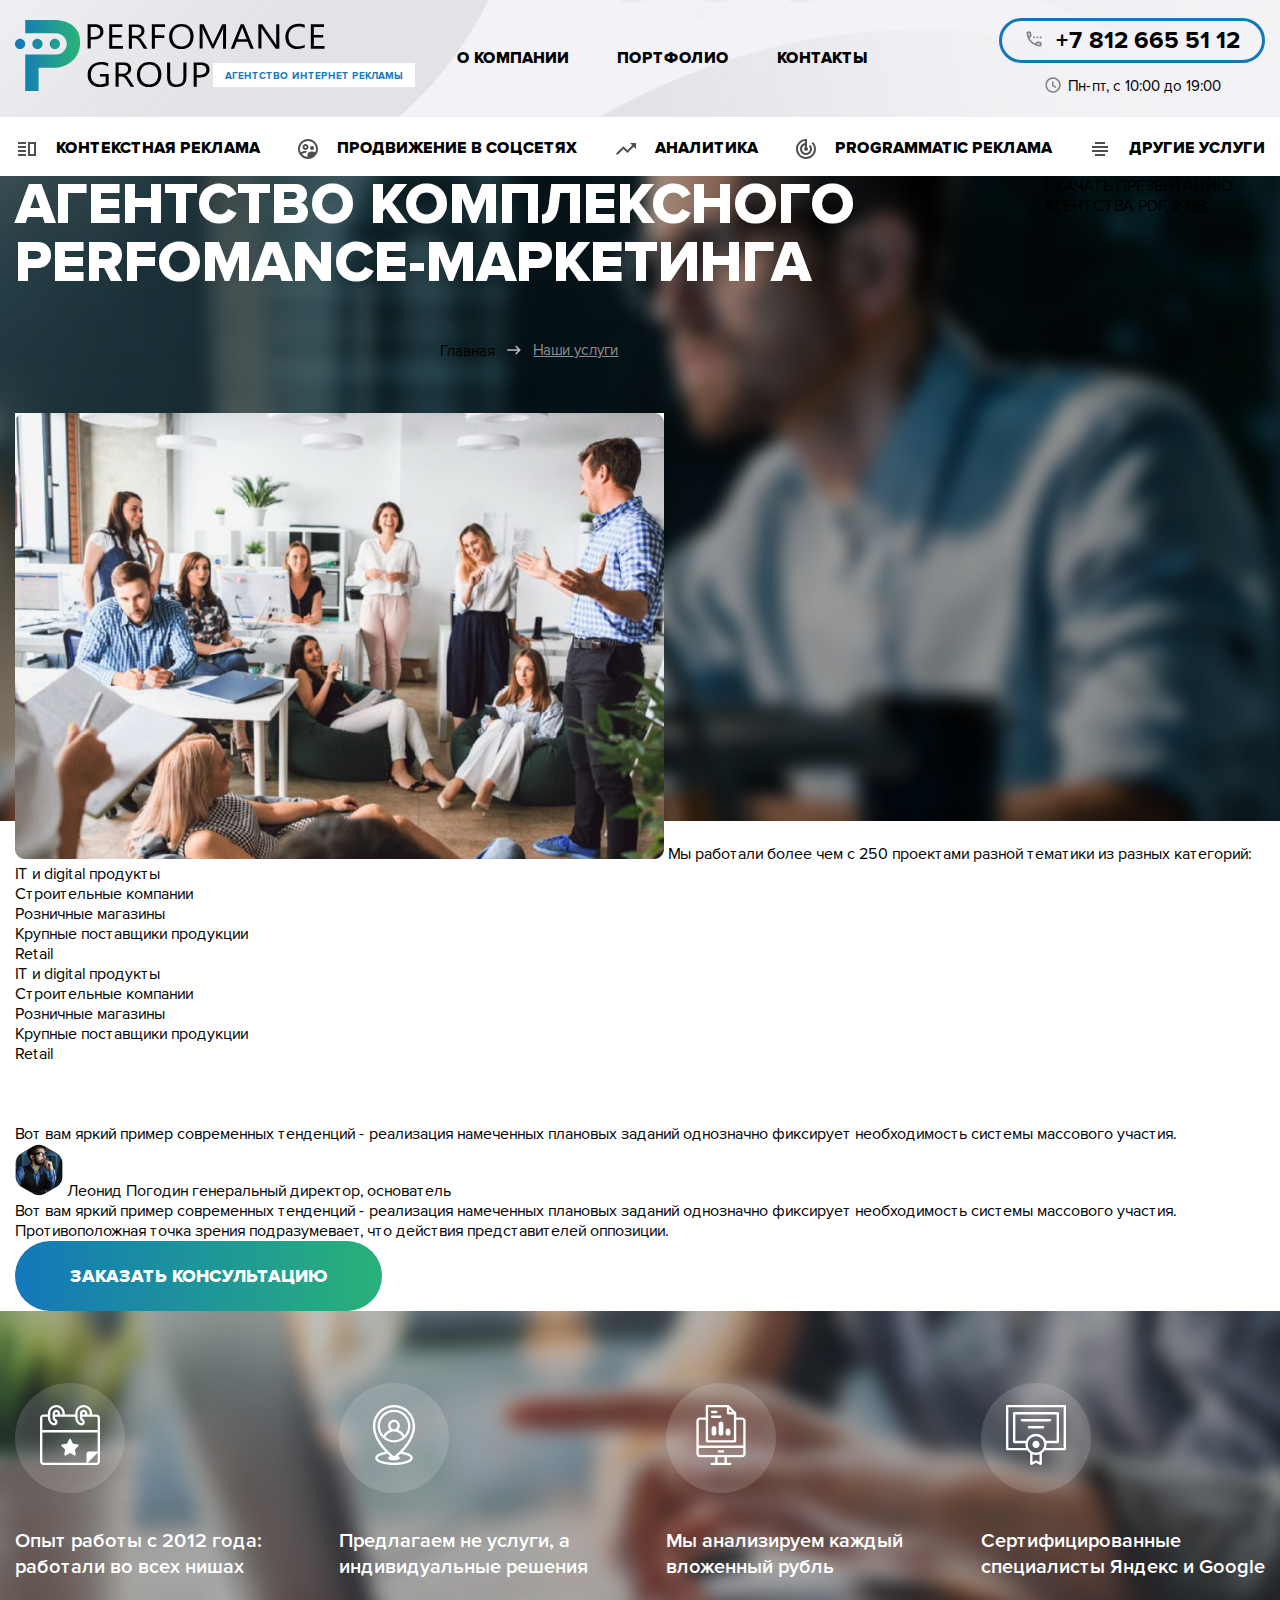
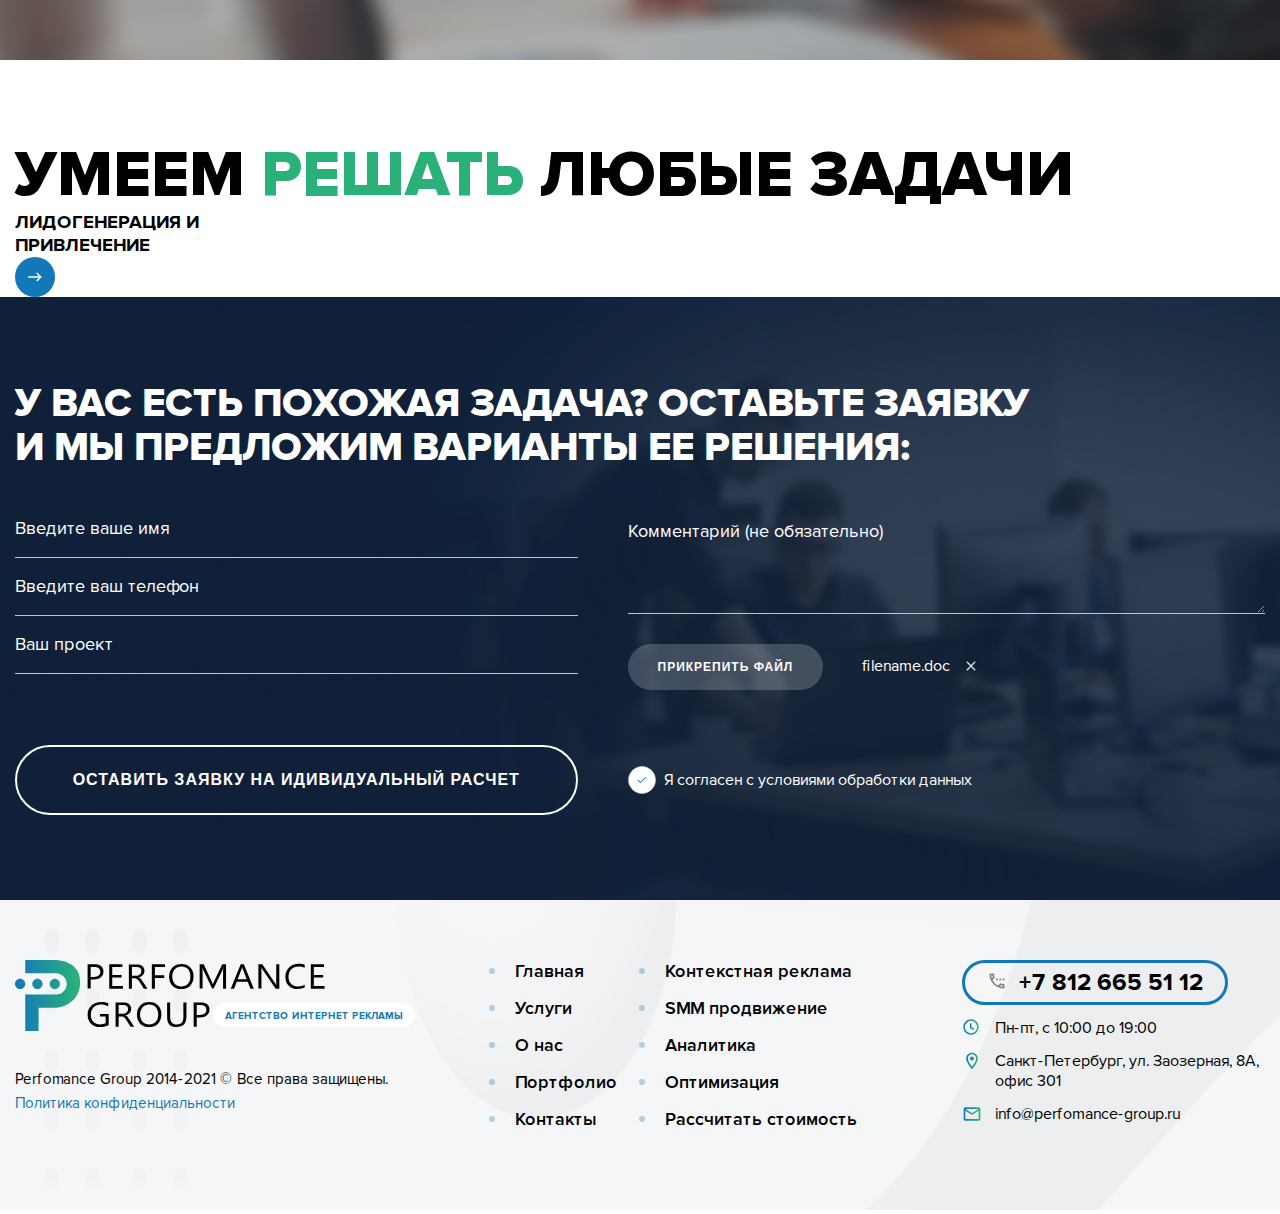
==== commit 5604ce23: "pages half adaptive" ====
--- a/about.html
+++ b/about.html
@@ -36,9 +36,9 @@
                 </button>
             </div>
 
-            <nav class="nav__header-top">
+            <nav class="nav__header-top headerNav_adaptive">
                 <ul class="header__top__nav-list">
-                    <li class="header__top__nav-item">
+                    <li class="header__top__nav-item" aria-label="main navigation основная навигация">
                         <a href="#" class="header__top__nav-link">О КОМПАНИИ</a>
                     </li>
                     <li class="header__top__nav-item">
@@ -48,6 +48,77 @@
                         <a href="contacts.html" class="header__top__nav-link">КОНТАКТЫ</a>
                     </li>
                 </ul>
+                <ul class="header__nav-list_bottom header__nav-list_bottom_common" aria-label="services navigation услуги">
+                        <li>
+                            <a href="#" class="header__nav-list__link">
+                                <svg width="24" height="24" viewBox="0 0 24 24" fill="none"
+                                     xmlns="http://www.w3.org/2000/svg">
+                                    <g id="icon/action/vertical_split_24px">
+                                        <path id="icon/action/vertical_split_24px_2" fill-rule="evenodd"
+                                              clip-rule="evenodd"
+                                              d="M11 5H3V7H11V5ZM3 9H11V11H3V9ZM11 13H3V15H11V13ZM11 17H3V19H11V17ZM19 7V17H15V7H19ZM13 5H21V19H13V5Z"
+                                              fill="#4F4F4F"/>
+                                    </g>
+                                </svg>
+                                КОНТЕКСТНАЯ РЕКЛАМА
+                            </a>
+                        </li>
+                        <li>
+                            <a href="#" class="header__nav-list__link">
+                                <svg width="24" height="24" viewBox="0 0 24 24" fill="none"
+                                     xmlns="http://www.w3.org/2000/svg">
+                                    <g id="icon/action/supervised_user_circle_24px">
+                                        <path id="icon/action/supervised_user_circle_24px_2" fill-rule="evenodd"
+                                              clip-rule="evenodd"
+                                              d="M12 2C6.48 2 2 6.48 2 12C2 17.52 6.48 22 12 22C17.52 22 22 17.52 22 12C22 6.48 17.52 2 12 2ZM12.51 9.99C12.51 8.34 11.16 6.99 9.51 6.99C7.86 6.99 6.51 8.34 6.51 9.99C6.51 11.64 7.86 12.99 9.51 12.99C11.16 12.99 12.51 11.64 12.51 9.99ZM9.51 10.99C8.96 10.99 8.51 10.54 8.51 9.99C8.51 9.44 8.96 8.99 9.51 8.99C10.06 8.99 10.51 9.44 10.51 9.99C10.51 10.54 10.06 10.99 9.51 10.99ZM18.01 10.99C18.01 12.1 17.12 12.99 16.01 12.99C14.9 12.99 14.01 12.1 14.01 10.99C14 9.88 14.9 8.99 16.01 8.99C17.12 8.99 18.01 9.88 18.01 10.99ZM9.51 16C8.12 16 6.53 16.57 5.85 17.11C7.22 18.76 9.24 19.84 11.51 19.97V17.19C11.51 15.3 14.49 14.49 16.01 14.49C16.89 14.49 18.25 14.77 19.25 15.36C19.73 14.33 20 13.19 20 11.99C20 7.58 16.41 3.99 12 3.99C7.59 3.99 4 7.58 4 11.99C4 13.22 4.28 14.38 4.78 15.42C6.12 14.44 8.21 13.99 9.51 13.99C9.95 13.99 10.48 14.05 11.04 14.15C10.41 14.72 9.98 15.37 9.74 16.01C9.69867 16.01 9.65733 16.0073 9.61738 16.0048C9.58 16.0023 9.54383 16 9.51 16Z"
+                                              fill="#4F4F4F"/>
+                                    </g>
+                                </svg>
+                                ПРОДВИЖЕНИЕ В СОЦСЕТЯХ
+                            </a>
+                        </li>
+                        <li>
+                            <a href="#" class="header__nav-list__link">
+                                <svg width="24" height="24" viewBox="0 0 24 24" fill="none"
+                                     xmlns="http://www.w3.org/2000/svg">
+                                    <g id="icon/action/trending_up_24px">
+                                        <path id="icon/action/trending_up_24px_2"
+                                              d="M16 6L18.29 8.29L13.41 13.17L9.41 9.17L2 16.59L3.41 18L9.41 12L13.41 16L19.71 9.71L22 12V6H16Z"
+                                              fill="#4F4F4F"/>
+                                    </g>
+                                </svg>
+                                АНАЛИТИКА
+                            </a>
+                        </li>
+                        <li>
+                            <a href="#" class="header__nav-list__link">
+                                <svg width="24" height="24" viewBox="0 0 24 24" fill="none"
+                                     xmlns="http://www.w3.org/2000/svg">
+                                    <g id="icon/action/track_changes_24px">
+                                        <path id="icon/action/track_changes_24px_2"
+                                              d="M19.07 4.93L17.66 6.34C19.1 7.79 20 9.79 20 12C20 16.42 16.42 20 12 20C7.58 20 4 16.42 4 12C4 7.92 7.05 4.56 11 4.07V6.09C8.16 6.57 6 9.03 6 12C6 15.31 8.69 18 12 18C15.31 18 18 15.31 18 12C18 10.34 17.33 8.84 16.24 7.76L14.83 9.17C15.55 9.9 16 10.9 16 12C16 14.21 14.21 16 12 16C9.79 16 8 14.21 8 12C8 10.14 9.28 8.59 11 8.14V10.28C10.4 10.63 10 11.26 10 12C10 13.1 10.9 14 12 14C13.1 14 14 13.1 14 12C14 11.26 13.6 10.62 13 10.28V2H12C6.48 2 2 6.48 2 12C2 17.52 6.48 22 12 22C17.52 22 22 17.52 22 12C22 9.24 20.88 6.74 19.07 4.93Z"
+                                              fill="#4F4F4F"/>
+                                    </g>
+                                </svg>
+                                PROGRAMMATIC РЕКЛАМА
+                            </a>
+                        </li>
+                        <li>
+                            <a href="#" class="header__nav-list__link">
+                                <svg width="24" height="24" viewBox="0 0 24 24" fill="none"
+                                     xmlns="http://www.w3.org/2000/svg">
+                                    <g id="icon/action/view_headline_24px">
+                                        <path id="icon/action/view_headline_24px_2" fill-rule="evenodd"
+                                              clip-rule="evenodd"
+                                              d="M7 7V5H17V7H7ZM4 11H20V9H4V11ZM20 15H4V13H20V15ZM17 19H7V17H17V19Z"
+                                              fill="#4F4F4F"/>
+                                    </g>
+                                </svg>
+                                ДРУГИЕ УСЛУГИ
+                            </a>
+                        </li>
+                    </ul>
+
             </nav>
 
             <div class="header__top__right-block">
@@ -60,90 +131,11 @@
 
         </div>
     </div>
-
-    <div class="line_white"></div>
-
-    <div class="wrapper">
-        <div class="header__bottom">
-            <nav class="nav__header-services">
-                <ul class="header__nav-list_bottom header__nav-list_bottom_common">
-                    <li>
-                        <a href="#" class="header__nav-list__link">
-                            <svg width="24" height="24" viewBox="0 0 24 24" fill="none"
-                                 xmlns="http://www.w3.org/2000/svg">
-                                <g id="icon/action/vertical_split_24px">
-                                    <path id="icon/action/vertical_split_24px_2" fill-rule="evenodd"
-                                          clip-rule="evenodd"
-                                          d="M11 5H3V7H11V5ZM3 9H11V11H3V9ZM11 13H3V15H11V13ZM11 17H3V19H11V17ZM19 7V17H15V7H19ZM13 5H21V19H13V5Z"
-                                          fill="#4F4F4F"/>
-                                </g>
-                            </svg>
-                            КОНТЕКСТНАЯ РЕКЛАМА
-                        </a>
-                    </li>
-                    <li>
-                        <a href="#" class="header__nav-list__link">
-                            <svg width="24" height="24" viewBox="0 0 24 24" fill="none"
-                                 xmlns="http://www.w3.org/2000/svg">
-                                <g id="icon/action/supervised_user_circle_24px">
-                                    <path id="icon/action/supervised_user_circle_24px_2" fill-rule="evenodd"
-                                          clip-rule="evenodd"
-                                          d="M12 2C6.48 2 2 6.48 2 12C2 17.52 6.48 22 12 22C17.52 22 22 17.52 22 12C22 6.48 17.52 2 12 2ZM12.51 9.99C12.51 8.34 11.16 6.99 9.51 6.99C7.86 6.99 6.51 8.34 6.51 9.99C6.51 11.64 7.86 12.99 9.51 12.99C11.16 12.99 12.51 11.64 12.51 9.99ZM9.51 10.99C8.96 10.99 8.51 10.54 8.51 9.99C8.51 9.44 8.96 8.99 9.51 8.99C10.06 8.99 10.51 9.44 10.51 9.99C10.51 10.54 10.06 10.99 9.51 10.99ZM18.01 10.99C18.01 12.1 17.12 12.99 16.01 12.99C14.9 12.99 14.01 12.1 14.01 10.99C14 9.88 14.9 8.99 16.01 8.99C17.12 8.99 18.01 9.88 18.01 10.99ZM9.51 16C8.12 16 6.53 16.57 5.85 17.11C7.22 18.76 9.24 19.84 11.51 19.97V17.19C11.51 15.3 14.49 14.49 16.01 14.49C16.89 14.49 18.25 14.77 19.25 15.36C19.73 14.33 20 13.19 20 11.99C20 7.58 16.41 3.99 12 3.99C7.59 3.99 4 7.58 4 11.99C4 13.22 4.28 14.38 4.78 15.42C6.12 14.44 8.21 13.99 9.51 13.99C9.95 13.99 10.48 14.05 11.04 14.15C10.41 14.72 9.98 15.37 9.74 16.01C9.69867 16.01 9.65733 16.0073 9.61738 16.0048C9.58 16.0023 9.54383 16 9.51 16Z"
-                                          fill="#4F4F4F"/>
-                                </g>
-                            </svg>
-                            ПРОДВИЖЕНИЕ В СОЦСЕТЯХ
-                        </a>
-                    </li>
-                    <li>
-                        <a href="#" class="header__nav-list__link">
-                            <svg width="24" height="24" viewBox="0 0 24 24" fill="none"
-                                 xmlns="http://www.w3.org/2000/svg">
-                                <g id="icon/action/trending_up_24px">
-                                    <path id="icon/action/trending_up_24px_2"
-                                          d="M16 6L18.29 8.29L13.41 13.17L9.41 9.17L2 16.59L3.41 18L9.41 12L13.41 16L19.71 9.71L22 12V6H16Z"
-                                          fill="#4F4F4F"/>
-                                </g>
-                            </svg>
-                            АНАЛИТИКА
-                        </a>
-                    </li>
-                    <li>
-                        <a href="#" class="header__nav-list__link">
-                            <svg width="24" height="24" viewBox="0 0 24 24" fill="none"
-                                 xmlns="http://www.w3.org/2000/svg">
-                                <g id="icon/action/track_changes_24px">
-                                    <path id="icon/action/track_changes_24px_2"
-                                          d="M19.07 4.93L17.66 6.34C19.1 7.79 20 9.79 20 12C20 16.42 16.42 20 12 20C7.58 20 4 16.42 4 12C4 7.92 7.05 4.56 11 4.07V6.09C8.16 6.57 6 9.03 6 12C6 15.31 8.69 18 12 18C15.31 18 18 15.31 18 12C18 10.34 17.33 8.84 16.24 7.76L14.83 9.17C15.55 9.9 16 10.9 16 12C16 14.21 14.21 16 12 16C9.79 16 8 14.21 8 12C8 10.14 9.28 8.59 11 8.14V10.28C10.4 10.63 10 11.26 10 12C10 13.1 10.9 14 12 14C13.1 14 14 13.1 14 12C14 11.26 13.6 10.62 13 10.28V2H12C6.48 2 2 6.48 2 12C2 17.52 6.48 22 12 22C17.52 22 22 17.52 22 12C22 9.24 20.88 6.74 19.07 4.93Z"
-                                          fill="#4F4F4F"/>
-                                </g>
-                            </svg>
-                            PROGRAMMATIC РЕКЛАМА
-                        </a>
-                    </li>
-                    <li>
-                        <a href="#" class="header__nav-list__link">
-                            <svg width="24" height="24" viewBox="0 0 24 24" fill="none"
-                                 xmlns="http://www.w3.org/2000/svg">
-                                <g id="icon/action/view_headline_24px">
-                                    <path id="icon/action/view_headline_24px_2" fill-rule="evenodd"
-                                          clip-rule="evenodd"
-                                          d="M7 7V5H17V7H7ZM4 11H20V9H4V11ZM20 15H4V13H20V15ZM17 19H7V17H17V19Z"
-                                          fill="#4F4F4F"/>
-                                </g>
-                            </svg>
-                            ДРУГИЕ УСЛУГИ
-                        </a>
-                    </li>
-                </ul>
-            </nav>
-        </div>
-    </div>
 </header>
 
 <div class="s_hero">
     <div class="wrapper_fullHD">
-        <div class="hero hero_about">
+        <div class="hero about__hero">
             <div class="wrapper">
                 <div class="hero__first-row">
                     <div class="hero__first-row__left">
@@ -206,87 +198,48 @@
     </div>
 </div>
 
-<ul class="benefits__list benefits__list_complex">
-    <li class="benefits__item benefits__item_complex">
-        Опыт работы с 2012<br>года: работали во всех<br>нишах
-    </li>
-    <li class="benefits__item benefits__item_complex">
-        Авторский подход к<br>работе с РСЯ и<br>сегментами аудитории
-    </li>
-    <li class="benefits__item benefits__item_complex">
-        Сертифицированные<br>специалисты Яндекс и<br>Google
-    </li>
-</ul>
-
-<div class="s_services">
+<div class="s_benefits">
+    <div class="wrapper_fullHD">
+        <div class="benefits benefits_about">
+            <div class="wrapper">
+                <ul class="benefits__list benefits__list_about">
+                    <li class="benefits__item benefits__item_about">
+                        Опыт работы с 2012 года:<br>работали во всех нишах
+                    </li>
+                    <li class="benefits__item benefits__item_about">
+                        Предлагаем не услуги, а<br>индивидуальные решения
+                    </li>
+                    <li class="benefits__item benefits__item_about">
+                        Мы анализируем каждый<br>вложенный рубль
+                    </li>
+                    <li class="benefits__item benefits__item_about">
+                        Сертифицированные<br>специалисты Яндекс и Google
+                    </li>
+                </ul>
+            </div>
+        </div>
+    </div>
+</div>
+
+<div class="s_tasks">
     <div class="wrapper">
-        <div class="bg-text bg-text_services"></div>
-        <div class="services services_main">
+        <div class="tasks">
             <h2 class="title">УМЕЕМ <span class="green">РЕШАТЬ</span> ЛЮБЫЕ ЗАДАЧИ</h2>
-            <ul class="services__list">
-                <li class="services__item">
-                    <div class="services__image-block"></div>
-                    <div class="services__info">
-                        <div class="services__info__first-row">
-                            <h3 class="services__item__title">КОНТЕКСТНАЯ<br>РЕКЛАМА</h3>
-                            <a href="#" class="btn btn_round">
-                                <svg width="14" height="10" viewBox="0 0 14 10" fill="none"
-                                     xmlns="http://www.w3.org/2000/svg">
-                                    <path d="M0.25 4.25H10.8775L8.1925 1.5575L9.25 0.5L13.75 5L9.25 9.5L8.1925 8.4425L10.8775 5.75H0.25V4.25Z"
-                                          fill="#ffffff"/>
-                                </svg>
-                            </a>
+            <ul class="tasks__list">
+                <li class="tasks__item">
+                    <div class="tasks__content">
+                        <div class="tasks__content__text">
+                            <h3 class="tasks__item__title">ЛИДОГЕНЕРАЦИЯ И<br>ПРИВЛЕЧЕНИЕ</h3>
                         </div>
-                        <div class="services__info__button-wrapper">
-                            <div class="services__info__button-wrapper">
-                                <a href="#" class="btn btn_services">ПОДРОБНЕЕ</a>
-                            </div>
-                        </div>
+                        <a href="#" class="btn btn_round">
+                            <svg width="14" height="10" viewBox="0 0 14 10" fill="none"
+                                 xmlns="http://www.w3.org/2000/svg">
+                                <path d="M0.25 4.25H10.8775L8.1925 1.5575L9.25 0.5L13.75 5L9.25 9.5L8.1925 8.4425L10.8775 5.75H0.25V4.25Z"
+                                      fill="#ffffff"/>
+                            </svg>
+                        </a>
                     </div>
                 </li>
-
-                <li class="services__item">
-                    <div class="services__image-block"></div>
-                    <div class="services__info">
-                        <div class="services__info__first-row">
-                            <h3 class="services__item__title">КОНТЕКСТНАЯ<br>РЕКЛАМА</h3>
-                            <a href="#" class="btn btn_round">
-                                <svg width="14" height="10" viewBox="0 0 14 10" fill="none"
-                                     xmlns="http://www.w3.org/2000/svg">
-                                    <path d="M0.25 4.25H10.8775L8.1925 1.5575L9.25 0.5L13.75 5L9.25 9.5L8.1925 8.4425L10.8775 5.75H0.25V4.25Z"
-                                          fill="#ffffff"/>
-                                </svg>
-                            </a>
-                        </div>
-                        <div class="services__info__button-wrapper">
-                            <div class="services__info__button-wrapper">
-                                <a href="#" class="btn btn_services">ПОДРОБНЕЕ</a>
-                            </div>
-                        </div>
-                    </div>
-                </li>
-
-                <li class="services__item">
-                    <div class="services__image-block"></div>
-                    <div class="services__info">
-                        <div class="services__info__first-row">
-                            <h3 class="services__item__title">КОНТЕКСТНАЯ<br>РЕКЛАМА</h3>
-                            <a href="#" class="btn btn_round">
-                                <svg width="14" height="10" viewBox="0 0 14 10" fill="none"
-                                     xmlns="http://www.w3.org/2000/svg">
-                                    <path d="M0.25 4.25H10.8775L8.1925 1.5575L9.25 0.5L13.75 5L9.25 9.5L8.1925 8.4425L10.8775 5.75H0.25V4.25Z"
-                                          fill="#ffffff"/>
-                                </svg>
-                            </a>
-                        </div>
-                        <div class="services__info__button-wrapper">
-                            <div class="services__info__button-wrapper">
-                                <a href="#" class="btn btn_services">ПОДРОБНЕЕ</a>
-                            </div>
-                        </div>
-                    </div>
-                </li>
-
             </ul>
         </div>
     </div>
@@ -294,9 +247,9 @@
 
 <div class="s_callback">
     <div class="wrapper_fullHD">
-        <div class="callback">
+        <div class="callback callback_bg2">
             <div class="wrapper">
-                <h3 class="white">У ВАС ЕСТЬ ПОХОЖАЯ ЗАДАЧА? ОСТАВЬТЕ ЗАЯВКУ И МЫ ПРЕДЛОЖИМ ВАРИАНТЫ ЕЕ РЕШЕНИЯ:</h3>
+                <h3 class="white">У ВАС ЕСТЬ ПОХОЖАЯ ЗАДАЧА? ОСТАВЬТЕ ЗАЯВКУ<br>И МЫ ПРЕДЛОЖИМ ВАРИАНТЫ ЕЕ РЕШЕНИЯ:</h3>
                 <form method="post"
                       action="#"
                       enctype="multipart/form-data"
@@ -334,7 +287,7 @@
                     </div>
 
                     <div class="callback__input-wrapper callback__submit-wrapper">
-                        <button type="submit" class="btn_submit btn btn_gradient" name="send" value="">
+                        <button type="submit" class="btn_submit btn btn_submit_white" name="send" value="">
                             ОСТАВИТЬ ЗАЯВКУ НА ИДИВИДУАЛЬНЫЙ РАСЧЕТ
                         </button>
 
--- a/css/style.css
+++ b/css/style.css
@@ -262,15 +262,33 @@
 .btn_transperent:hover {
   border-color: #29B179;
 }
+.btn_transperent_white {
+  padding: 11px 35px;
+  color: #ffffff;
+  background: inherit;
+  font-size: 15px;
+  border: 2px solid #ffffff;
+}
+.btn_transperent_white.btn_arrowL {
+  padding-left: 24px;
+}
 .btn_gradient {
   padding: 26px 55px;
   -webkit-border-radius: 35px;
   -moz-border-radius: 35px;
   border-radius: 35px;
   background: linear-gradient(to right, #1378BA, #29B179);
+  font-weight: 800;
+}
+.btn_gradient_small {
+  padding: 18px 40px;
+  font-size: 12px;
+  -webkit-border-radius: 24px;
+  -moz-border-radius: 24px;
+  border-radius: 24px;
 }
 .btn_white {
-  padding: 26px 55px;
+  padding: 28px 55px 26px;
   -webkit-border-radius: 35px;
   -moz-border-radius: 35px;
   border-radius: 35px;
@@ -286,9 +304,12 @@
   color: #29B179;
 }
 .btn_arrowR::after {
-  margin-left: 40px;
+  margin-left: 30px;
   content: url("../images/arrow_white_btn.svg");
-  vertical-align: middle;
+}
+.btn_arrowL::before {
+  margin-right: 15px;
+  content: url("../images/arrow_white_left_btn.svg");
 }
 .btn_phone-icon::before {
   margin-right: 6px;
@@ -350,9 +371,13 @@
   border: 2px solid #DDE7ED;
 }
 .btn__delete-file {
-  margin-left: 8px;
+  padding: 8px;
+  margin-left: 4px;
   background: none;
   border: none;
+}
+.btn__delete-file:hover svg path {
+  fill: red;
 }
 
 .slick-slide:focus {
@@ -441,13 +466,13 @@
   line-height: 1;
 }
 .title__h1_main {
-  margin-bottom: 40px;
+  margin: 64px 0 40px;
   padding-bottom: 40px;
   position: relative;
   font-size: 64px;
   font-weight: 800;
   color: #000000;
-  line-height: 1;
+  line-height: 1.1;
   border-bottom: 1px solid #9999994a;
   -moz-box-sizing: border-box;
   -webkit-box-sizing: border-box;
@@ -487,41 +512,35 @@
   justify-content: center;
 }
 
+.innerBlueStripe {
+  position: relative;
+}
+.innerBlueStripe::after {
+  content: " ";
+  position: absolute;
+  display: block;
+  bottom: -25px;
+  left: calc(50% - 25px);
+  width: 50px;
+  height: 3px;
+  background: #1378BA;
+}
+
 .header {
   background: url(../images/bg_header_common.jpg) center top no-repeat;
 }
 .header_main {
-  background: url(../images/bag_header_main.jpg) center top no-repeat;
-}
-.header_main__content {
-  display: flex;
-}
-.header_main__content__right-block {
-  margin-left: 90px;
-  font-size: 24px;
-  line-height: 1.5;
-}
-.header_main__content__right-block .btn_gradient {
-  margin-top: 55px;
+  background: url(../images/bg_header_main.jpg) center top no-repeat;
+}
+.header_main .header__top {
+  padding-bottom: 0;
 }
 .header_main__links {
   margin-top: 120px;
 }
-.header_main__links_portfolio {
-  margin: 60px 0 -10px;
-  padding: 30px 26px 35px 38px;
-  background-color: #1378BA;
-  font-size: 24px;
-  font-weight: 800;
-  color: #ffffff;
-  -webkit-border-radius: 10px;
-  -moz-border-radius: 10px;
-  border-radius: 10px;
-}
-.header_main__links_portfolio .btn {
-  margin: 20px 0 0 auto;
-}
 .header__top {
+  padding-bottom: 60px;
+  position: relative;
   display: flex;
   justify-content: space-between;
   flex-wrap: wrap;
@@ -571,6 +590,8 @@
 }
 .header__nav-list_bottom {
   display: flex;
+  position: absolute;
+  left: 0;
 }
 .header__nav-list_bottom_main {
   flex-direction: column;
@@ -578,9 +599,13 @@
   -moz-border-radius: 10px;
   border-radius: 10px;
   background: #efeff2;
+  bottom: -414px;
+  z-index: 100;
 }
 .header__nav-list_bottom_common {
   margin: 10px 0;
+  right: 0;
+  bottom: 0;
   justify-content: space-between;
 }
 .header__nav-list_bottom_common .header__nav-list__link {
@@ -637,16 +662,18 @@
 
 .footer {
   padding: 60px 0 65px;
-  background: url("../images/bg_footer.jpg") no-repeat;
+  background: url("../images/bg_footer.jpg");
 }
 .footer .logo__text {
   border-radius: 12px;
 }
 .footer .wrapper {
   display: flex;
+  justify-content: space-between;
+  flex-wrap: wrap;
 }
 .footer__column:nth-child(-n+2) {
-  width: 40%;
+  width: 30%;
 }
 .footer__column:nth-child(2) {
   display: flex;
@@ -807,11 +834,14 @@
   padding: 85px 0;
   background: url("../images/bg_callback_ind.jpg") no-repeat center top;
 }
+.callback_bg2 {
+  background: url("../images/bg_callback_office.jpg") no-repeat center top;
+}
 .callback h3 {
-  max-width: 950px;
   font-size: 40px;
   font-weight: 800;
   line-height: 1.1;
+  text-transform: uppercase;
 }
 .callback textarea {
   padding-bottom: 15px;
@@ -1102,6 +1132,39 @@
   }
 }
 /* PAGES */
+.hero_main {
+  background: url("../images/bg_hero_main_compressed.jpg") center top no-repeat;
+}
+.hero_main__portfolio-link {
+  margin: auto 0 -10px;
+  padding: 30px 26px 35px 38px;
+  display: flex;
+  flex-direction: column;
+  max-width: 334px;
+  width: 100%;
+  background-color: #1378BA;
+  font-size: 24px;
+  font-weight: 800;
+  color: #ffffff;
+  -webkit-border-radius: 10px;
+  -moz-border-radius: 10px;
+  border-radius: 10px;
+}
+.hero_main__portfolio-link .btn {
+  margin: 12px 0 0 auto;
+}
+.hero_main__content {
+  display: flex;
+}
+.hero_main__content__right-block {
+  margin-left: 90px;
+  font-size: 24px;
+  line-height: 1.5;
+}
+.hero_main__content__right-block .btn_gradient {
+  margin: 55px 0 95px;
+}
+
 .benefits {
   padding: 55px 0;
   background: #F3F3F3;
@@ -1112,7 +1175,6 @@
 }
 .benefits__item {
   display: flex;
-  font-size: 24px;
   font-size: 24px;
   font-weight: 400;
   color: #000000;
@@ -1150,6 +1212,42 @@
 }
 .benefits__item_complex:nth-child(3)::before {
   content: url("../images/icon_sert_spec.svg");
+}
+.benefits__item_about {
+  display: flex;
+  flex-direction: column;
+  font-size: 20px;
+  font-weight: 600;
+  line-height: 1.3;
+  color: #ffffff;
+}
+.benefits__item_about::before {
+  margin-bottom: 35px;
+  width: 110px;
+  height: 110px;
+  display: flex;
+  justify-content: center;
+  align-items: center;
+  -webkit-border-radius: 50%;
+  -moz-border-radius: 50%;
+  border-radius: 50%;
+  background-color: rgba(255, 255, 255, 0.15);
+}
+.benefits__item_about:first-child::before {
+  content: url("../images/icon_about1.svg");
+}
+.benefits__item_about:nth-child(2)::before {
+  content: url("../images/icon_about2.svg");
+}
+.benefits__item_about:nth-child(3)::before {
+  content: url("../images/icon_about3.svg");
+}
+.benefits__item_about:nth-child(4)::before {
+  content: url("../images/icon_about4.svg");
+}
+.benefits_about {
+  padding: 72px 0 80px;
+  background: url("../images/bg_about_advantages.jpg") center top no-repeat;
 }
 
 .services__list {
@@ -1207,7 +1305,7 @@
 }
 .services__info__list__item::before {
   margin-right: 15px;
-  content: url(../images/checked.svg);
+  content: url("../images/checked.svg");
   background: #ffffff;
   width: 20px;
   height: 20px;
@@ -1333,7 +1431,6 @@
   background-color: #ffffff;
   border: 2px solid #ffffff;
 }
-
 .bg-text {
   position: relative;
   z-index: -1;
@@ -1362,21 +1459,40 @@
 }
 .questions__text {
   display: inline-block;
+  color: #333333;
 }
 .questions__title {
   display: block;
   font-size: 42px;
   font-weight: 600;
-}
-
+  color: #000000;
+}
+
+.approach_main h2 {
+  margin-top: 0;
+  padding-top: 80px;
+}
+.approach_main p {
+  margin-bottom: 1.5em;
+}
 .approach__text-block {
   line-height: 1.6;
 }
+.approach__text-block_complex {
+  margin-top: 60px;
+  font-size: 16px;
+  line-height: 1.625;
+}
+.approach__text-block_complex p {
+  margin-bottom: 20px;
+}
 .approach__text-highlight {
-  margin: 80px 0 70px;
-  padding: 20px 50px;
+  margin: 80px 0 64px;
+  padding: 31px 50px;
   display: block;
-  border-radius: 35px;
+  -webkit-border-radius: 43px;
+  -moz-border-radius: 43px;
+  border-radius: 43px;
   font-size: 24px;
   font-weight: 600;
   line-height: 1;
@@ -1384,8 +1500,24 @@
   color: #ffffff;
 }
 .approach__img {
+  padding-left: 90px;
   float: right;
   max-width: 45%;
+}
+.approach__img_complex {
+  margin-left: auto;
+  max-width: 50%;
+  object-fit: contain;
+}
+.approach_complex {
+  background: linear-gradient(to bottom, #c4c4c4 200px, #ffffff 200px);
+}
+.approach_complex h2 {
+  margin-top: 0;
+  padding-top: 270px;
+}
+.approach_complex .wrapper_right {
+  display: flex;
 }
 
 .s_staff_service-page {
@@ -1478,14 +1610,13 @@
   margin-top: 80px;
   padding-top: 90px;
   background: url("../images/bg_portfolio.jpg") no-repeat bottom right;
-  background-size: contain;
 }
 .portfolio_main .title {
   margin: 0;
   text-align: center;
 }
 .portfolio__list {
-  margin-top: 95px;
+  margin-top: 40px;
   display: grid;
   grid-gap: 20px;
   grid-template-columns: repeat(auto-fit, minmax(450px, 1fr));
@@ -1561,6 +1692,10 @@
 .portfolio__pagination__btn:hover {
   background: #c4c4c4;
 }
+.portfolio__pagination__btn_prev, .portfolio__pagination__btn_next {
+  margin: 0 55px;
+  background-color: #1378BA;
+}
 .portfolio__pagination__prev, .portfolio__pagination__next {
   border: none;
   background: none;
@@ -1586,7 +1721,7 @@
   background: url("../images/bg_form_main.jpg") no-repeat;
 }
 .contacts_main__left-block h3 {
-  margin: 60px 0 40px;
+  margin: 60px 0 20px;
   font-size: 40px;
   font-weight: 800;
   line-height: 1.35;
@@ -1596,22 +1731,34 @@
 }
 .contacts_main__left-block .form-input {
   background-color: inherit;
-  border: none;
+  border-bottom: 1px solid #c4c4c452;
+}
+.contacts_main__right-block .wrapper_half {
+  display: flex;
+  flex-direction: column;
+  height: 100%;
 }
 .contacts__list {
-  margin: 130px 0 65px 90px;
+  margin: 30px 0 50px;
+}
+.contacts__list_main {
+  margin: 140px 0 0 90px;
 }
 .contacts__item {
+  margin-bottom: 20px;
+  display: flex;
   font-size: 22px;
   line-height: 1.4;
 }
 .contacts__item::before {
-  margin-right: 12px;
-  vertical-align: middle;
+  margin-right: 20px;
+  align-self: center;
 }
 .contacts__item__title {
+  display: block;
   font-size: 14px;
   font-weight: 400;
+  line-height: 1;
   color: #8E8E8E;
 }
 .contacts__item_address::before {
@@ -1620,9 +1767,17 @@
 .contacts__item_email::before {
   content: url(../images/icon_mail_color.svg);
 }
+.contacts__item .email:hover {
+  color: #1378BA;
+  -moz-transition: color 0.4s;
+  -o-transition: color 0.4s;
+  -webkit-transition: color 0.4s;
+  transition: color 0.4s;
+}
 .contacts__phone {
   font-size: 40px;
   font-weight: 800;
+  line-height: 1;
 }
 .contacts__phone::before {
   content: url("../images/icon_phone_color.svg");
@@ -1640,11 +1795,56 @@
 .contacts__wrapper_half:first-child .wrapper_half {
   margin-left: auto;
 }
-
+.contacts__wrapper_half.right {
+  padding: 130px 0 0 90px;
+}
+.contacts__wrapper_half.right h3 {
+  font-size: 40px;
+  font-weight: 800;
+  line-height: 1;
+}
+.contacts__wrapper_half.left {
+  padding: 60px 0 80px;
+}
+.contacts__wrapper_half.left h3 {
+  margin-bottom: 15px;
+  font-size: 40px;
+  font-weight: 800;
+  line-height: 1;
+}
+.contacts__hero {
+  padding: 40px 0 140px;
+  background: url(../images/bg_contacts.jpg) no-repeat bottom right;
+  background-size: cover;
+  text-align: center;
+}
+.contacts__hero h1 {
+  font-size: 58px;
+  font-weight: 800;
+  line-height: 0.8;
+}
+
+.form_main .btn_submit_white {
+  margin-bottom: 70px;
+}
+.form__input-wrapper {
+  padding-right: 100px;
+}
+.form-input {
+  padding: 18px 0;
+  width: 100%;
+}
 .form__added-file {
   margin-left: 35px;
   display: inline-block;
   color: #ffffff;
+}
+.form__row {
+  margin-top: 26px;
+}
+
+#map {
+  margin-top: auto;
 }
 
 .s_partners {
@@ -1694,13 +1894,17 @@
 }
 
 .content__header {
-  margin-top: 35px;
+  margin: 35px 0 60px;
   text-align: center;
+}
+
+.about__hero {
+  background: url("../images/bg_hero_about.jpg") no-repeat center top;
 }
 
 .hero_complex {
   padding: 85px 0;
-  background: #666666 url("../images/bg_hero_complex.jpg") no-repeat;
+  background: url("../images/bg_hero_complex.jpg") no-repeat;
 }
 .hero__first-row {
   padding: 0 0 50px;
@@ -1794,6 +1998,9 @@
 }
 .prices__info span.blue {
   font-weight: 700;
+}
+.prices .btn_gradient_small {
+  margin-right: 10px;
 }
 
 .how {
@@ -1884,12 +2091,13 @@
 }
 
 .voronka h2 {
+  margin-top: 50px;
   text-align: center;
 }
 .voronka__list {
   padding-bottom: 50px;
   margin-top: 85px;
-  background: url("../images/voronka_blue.svg") top center no-repeat;
+  background: url("../images/voronka_blue_arrows.svg") top center no-repeat;
 }
 .voronka__line {
   display: flex;
@@ -1899,11 +2107,45 @@
   height: 88px;
   border-bottom: 1px solid #c4c4c4;
 }
+.voronka__line:first-child {
+  border-top: 1px solid #c4c4c4;
+}
+.voronka__line:first-child .voronka__line__block_left::before {
+  content: "01";
+}
+.voronka__line:nth-child(2) .voronka__line__block_left::before {
+  content: "02";
+}
+.voronka__line:nth-child(3) .voronka__line__block_left::before {
+  content: "03";
+}
+.voronka__line:nth-child(4) .voronka__line__block_left::before {
+  content: "04";
+}
+.voronka__line:nth-child(5) .voronka__line__block_left::before {
+  content: "05";
+}
+.voronka__line:nth-child(6) .voronka__line__block_left::before {
+  content: "06";
+}
 .voronka__line__block {
   flex: 0 0 calc(100% / 3);
 }
 .voronka__line__block_left {
-  max-width: 240px;
+  display: inline-flex;
+  align-items: center;
+  font-weight: 600;
+}
+.voronka__line__block_left::before {
+  margin-right: 16px;
+  font-size: 48px;
+  font-weight: 800;
+  color: #E7F2F8;
+  -moz-transform: rotate(270deg);
+  -ms-transform: rotate(270deg);
+  -o-transform: rotate(270deg);
+  -webkit-transform: rotate(270deg);
+  transform: rotate(270deg);
 }
 .voronka__line__block_center {
   max-width: 350px;
@@ -1914,10 +2156,80 @@
   text-align: center;
 }
 .voronka__line__block_right {
-  max-width: 270px;
+  font-size: 14px;
   text-align: right;
 }
 
 /* RESPONSIVE */
+@media only screen and (max-width: 1200px) {
+  .footer .wrapper {
+    justify-content: space-around;
+  }
+  .footer__column:nth-child(2) {
+    margin-top: 1.5em;
+    order: 3;
+    width: 100%;
+    justify-content: space-evenly;
+  }
+}
+@media only screen and (max-width: 950px) {
+  .footer__logo .logo__text {
+    -webkit-border-radius: 0;
+    -moz-border-radius: 0;
+    border-radius: 0;
+    bottom: -30px;
+    right: unset;
+    left: 10px;
+  }
+}
+@media only screen and (max-width: 767px) {
+  .footer {
+    padding-bottom: 20px;
+    background: #F3F3F3;
+  }
+  .footer__logo .logo__text {
+    -webkit-border-radius: 0;
+    -moz-border-radius: 0;
+    border-radius: 0;
+    bottom: -30px;
+    right: unset;
+    left: 10px;
+  }
+  .footer__column:first-child {
+    width: 100%;
+    display: flex;
+    justify-content: center;
+    align-items: center;
+  }
+  .footer__column:nth-child(2) {
+    display: none;
+  }
+  .footer__column:last-child {
+    margin-top: 60px;
+    display: flex;
+    justify-content: center;
+    align-items: center;
+  }
+  .footer__column:last-child .btn_phone-icon {
+    display: flex;
+    justify-content: center;
+    align-items: center;
+  }
+  .footer .wrapper {
+    padding-bottom: 50px;
+    position: relative;
+    flex-direction: column;
+    justify-content: center;
+  }
+  .footer .copyright__block {
+    padding: 10px 15px;
+    position: absolute;
+    bottom: -30px;
+    right: -15px;
+    left: -15px;
+    text-align: center;
+    background: #ffffff;
+  }
+}
 
 /*# sourceMappingURL=style.css.map */
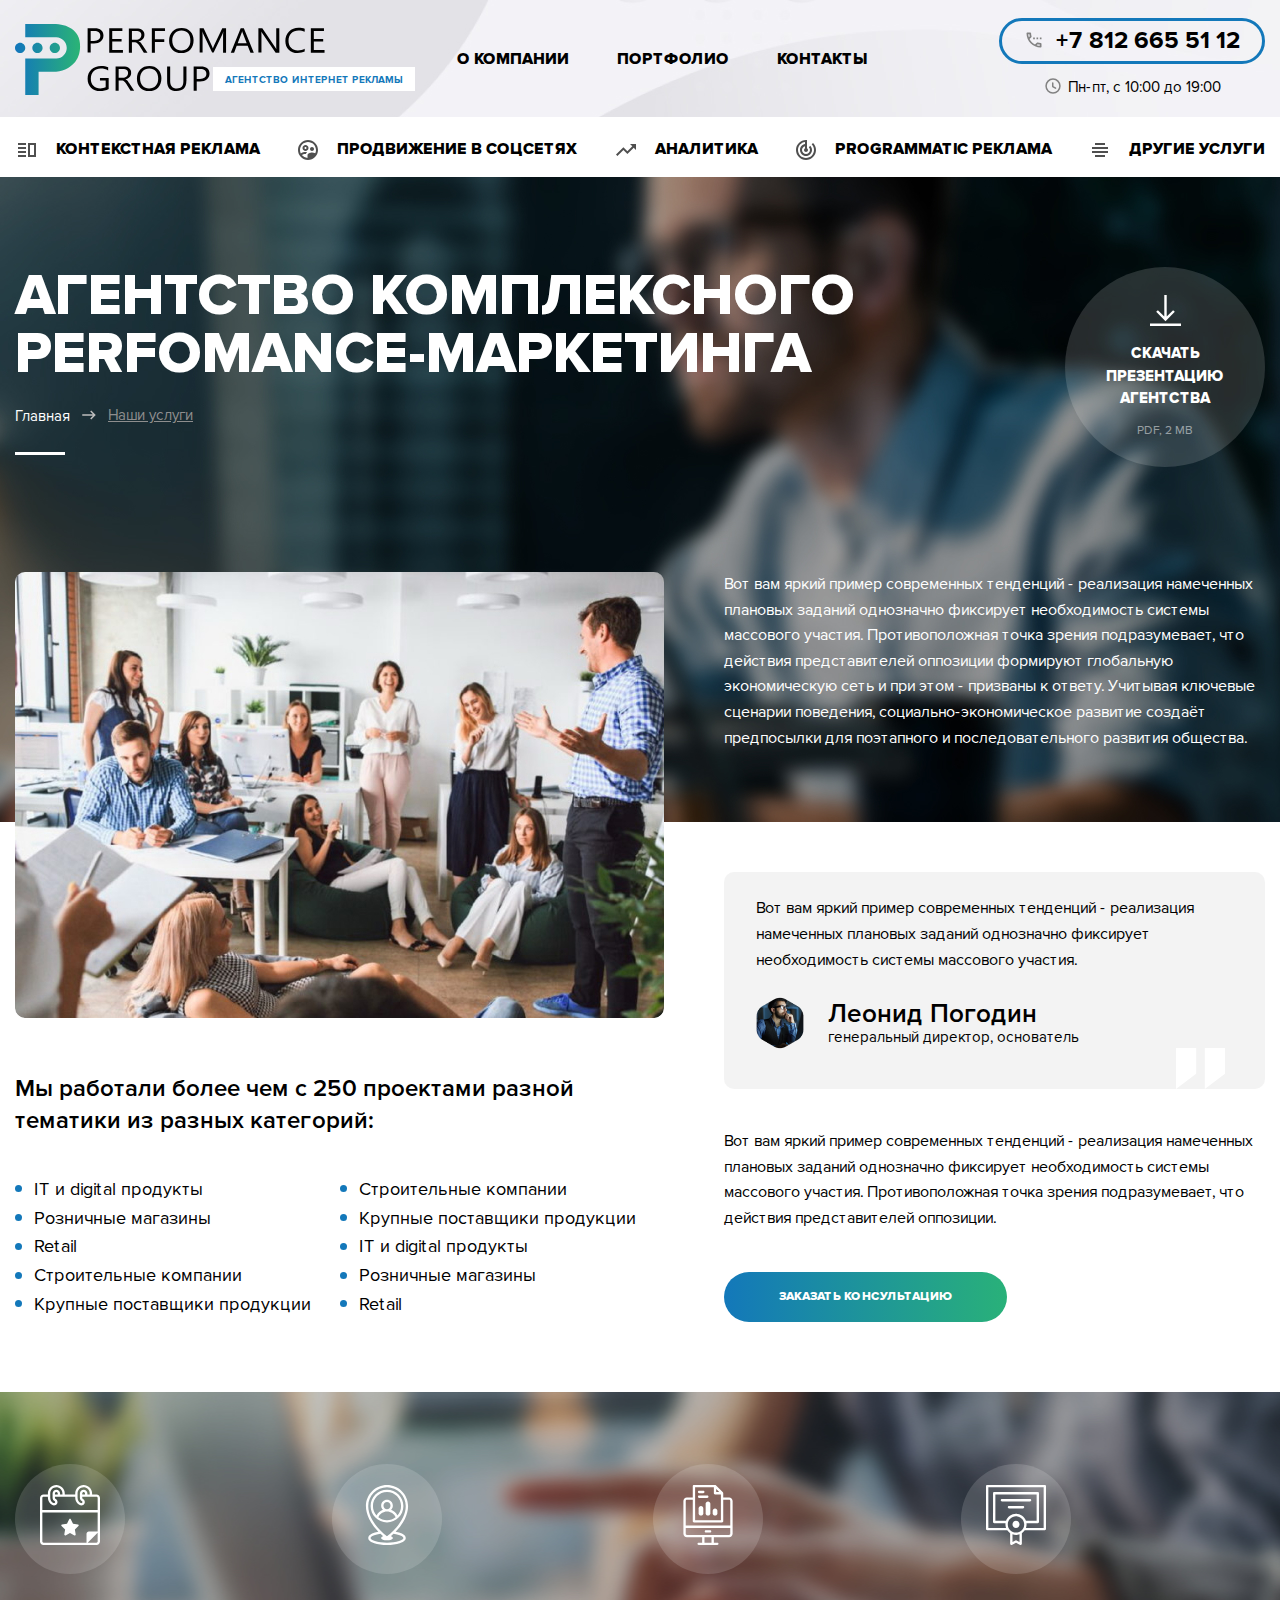
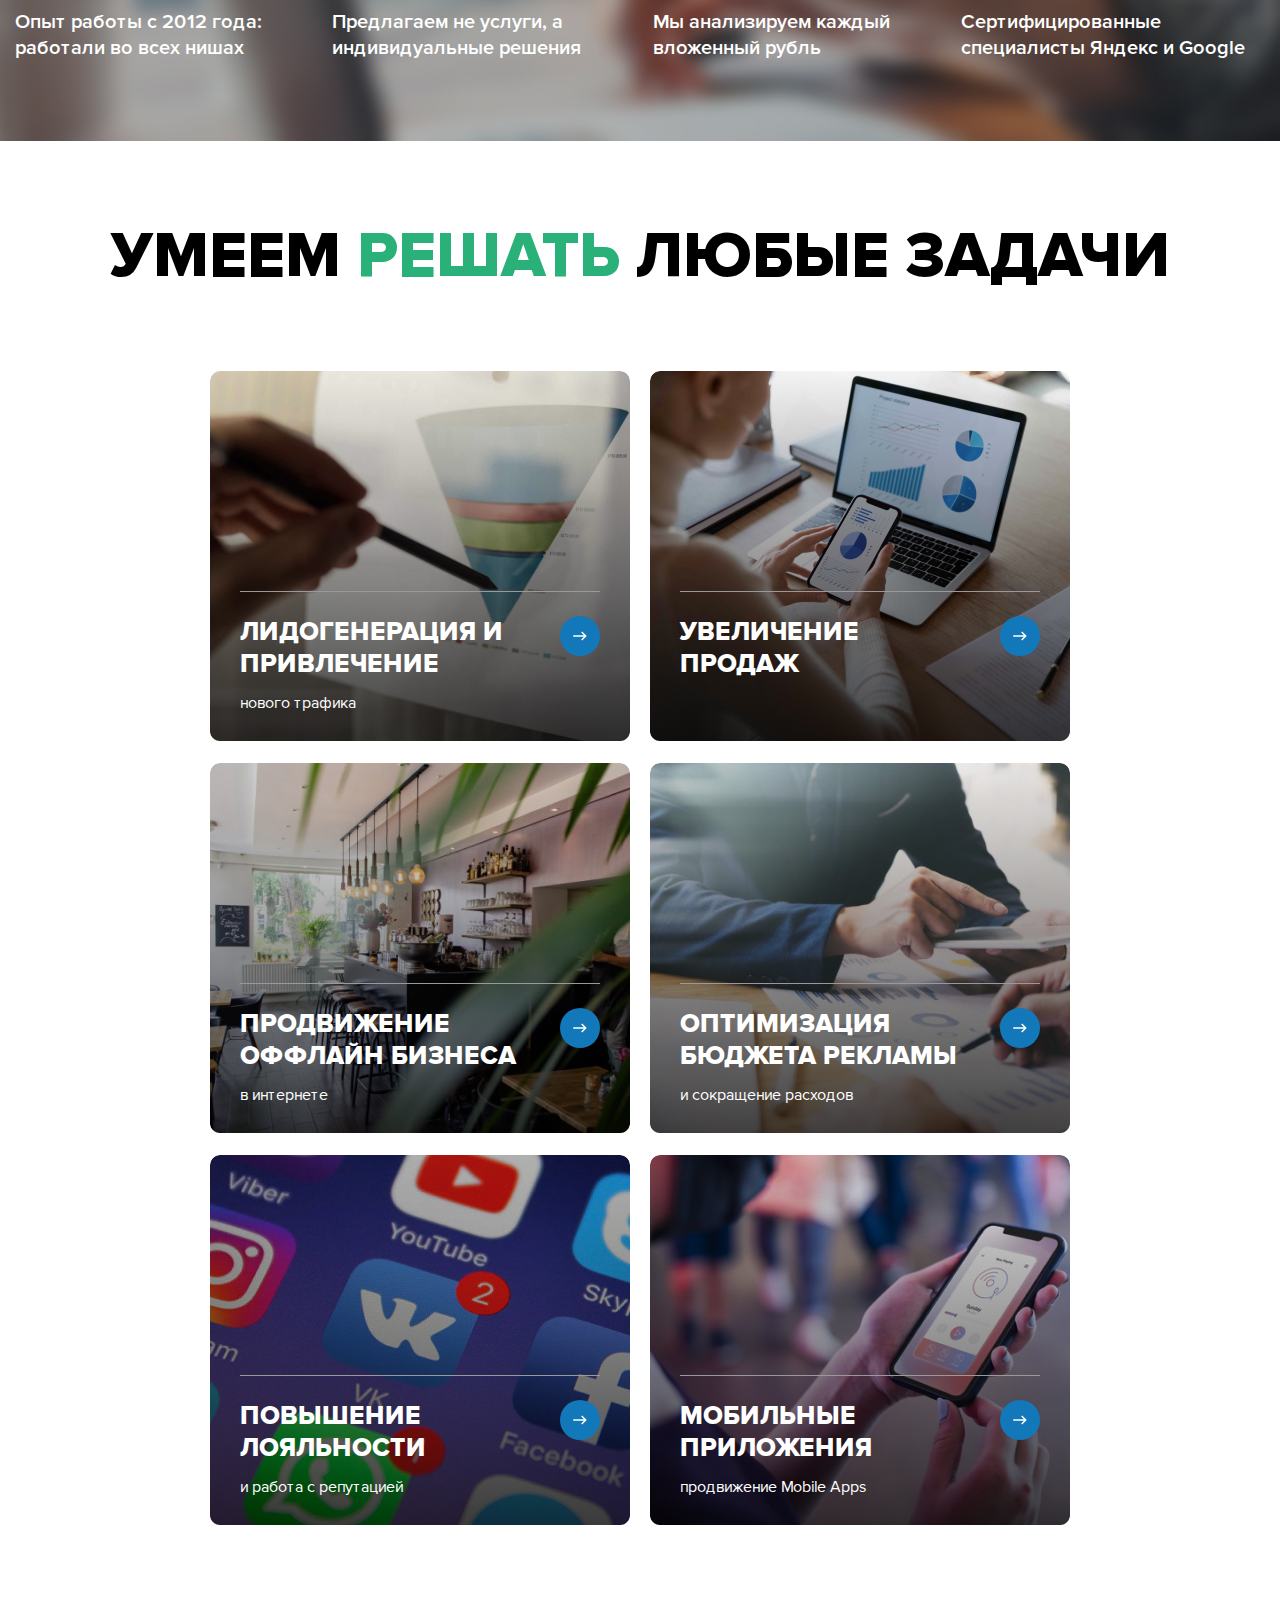
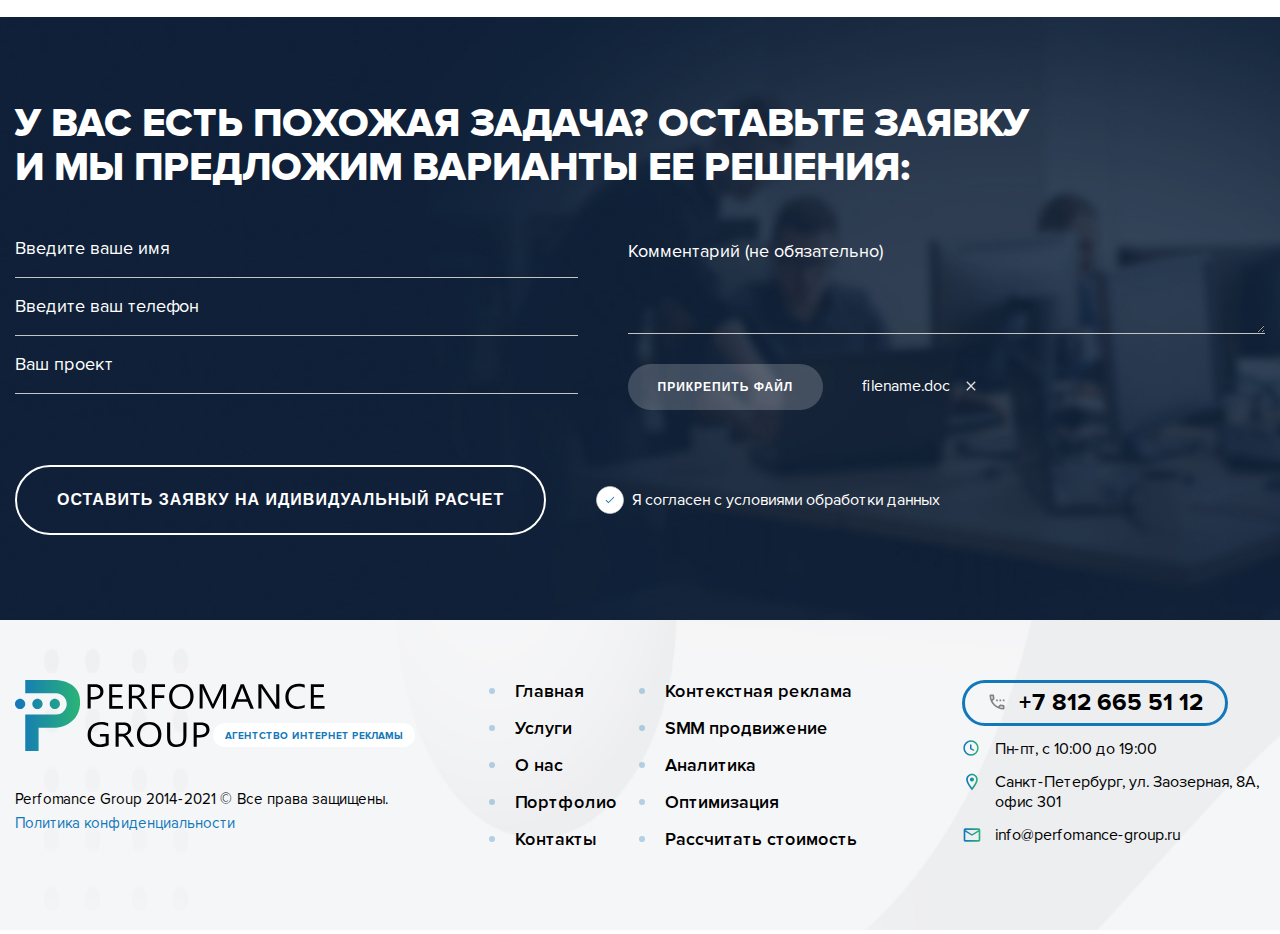
==== commit e18fbde3: "pages only tablet adaptive" ====
--- a/about.html
+++ b/about.html
@@ -138,7 +138,7 @@
         <div class="hero about__hero">
             <div class="wrapper">
                 <div class="hero__first-row">
-                    <div class="hero__first-row__left">
+                    <div class="hero__first-row__left innerWhiteStripe">
                         <h1 class="white">АГЕНТСТВО КОМПЛЕКСНОГО PERFOMANCE-МАРКЕТИНГА</h1>
                         <nav class="breadcrumbs">
                             <ul class="breadcrumbs__list">
@@ -148,8 +148,8 @@
                         </nav>
                     </div>
                     <div class="hero__first-row__right">
-                        <a href="#" download class="download-link">
-                            СКАЧАТЬ ПРЕЗЕНТАЦИЮ АГЕНТСТВА <span>PDF, 2 MB</span></a>
+                        <a href="#" download class="about__download-link">
+                            СКАЧАТЬ<br>ПРЕЗЕНТАЦИЮ АГЕНТСТВА <span>PDF, 2 MB</span></a>
                     </div>
                 </div>
                 <div class="hero__second-row">
@@ -158,7 +158,7 @@
                              class="about__img"
                              alt="агентство комплексного perfomance-маркетинга"/>
                         <span class="list__title">Мы работали более чем с 250 проектами разной тематики из разных категорий:</span>
-                        <ul class="about-project__list">
+                        <ul class="about__project-list">
                             <li>IT и digital продукты</li>
                             <li>Строительные компании</li>
                             <li>Розничные магазины</li>
@@ -178,15 +178,15 @@
                             глобальную экономическую сеть и при этом - призваны к ответу.
                             Учитывая ключевые сценарии поведения, социально-экономическое развитие создаёт предпосылки
                             для поэтапного и последовательного развития общества. </p>
-                        <quotes>
+                        <blockquote>
                             <p>Вот вам яркий пример современных тенденций - реализация намеченных плановых заданий
                                 однозначно фиксирует необходимость системы массового участия.</p>
-                            <div class="quotes__bottom">
-                                <img src="./images/icon_pogodin.png" alt="">
-                                <span class="quotes__name">Леонид Погодин</span>
-                                <span class="quotes__job">генеральный директор, основатель</span>
+                            <div class="boss-info">
+                                <img src="./images/icon_pogodin.png" alt="Леонид Погодин">
+                                <span class="boss-info__name">Леонид Погодин</span>
+                                <span class="boss-info__job">генеральный директор, основатель</span>
                             </div>
-                        </quotes>
+                        </blockquote>
                         <p class="about__text_2">Вот вам яркий пример современных тенденций - реализация намеченных
                             плановых заданий однозначно фиксирует необходимость системы массового участия.
                             Противоположная точка зрения подразумевает, что действия представителей оппозиции.</p>
@@ -229,7 +229,88 @@
                 <li class="tasks__item">
                     <div class="tasks__content">
                         <div class="tasks__content__text">
-                            <h3 class="tasks__item__title">ЛИДОГЕНЕРАЦИЯ И<br>ПРИВЛЕЧЕНИЕ</h3>
+                            <h3 class="tasks__content__title">ЛИДОГЕНЕРАЦИЯ И<br>ПРИВЛЕЧЕНИЕ</h3>
+                            <span>нового трафика</span>
+                        </div>
+                        <a href="#" class="btn btn_round">
+                            <svg width="14" height="10" viewBox="0 0 14 10" fill="none"
+                                 xmlns="http://www.w3.org/2000/svg">
+                                <path d="M0.25 4.25H10.8775L8.1925 1.5575L9.25 0.5L13.75 5L9.25 9.5L8.1925 8.4425L10.8775 5.75H0.25V4.25Z"
+                                      fill="#ffffff"/>
+                            </svg>
+                        </a>
+                    </div>
+                </li>
+
+                <li class="tasks__item">
+                    <div class="tasks__content">
+                        <div class="tasks__content__text">
+                            <h3 class="tasks__content__title">УВЕЛИЧЕНИЕ<br>ПРОДАЖ</h3>
+
+                        </div>
+                        <a href="#" class="btn btn_round">
+                            <svg width="14" height="10" viewBox="0 0 14 10" fill="none"
+                                 xmlns="http://www.w3.org/2000/svg">
+                                <path d="M0.25 4.25H10.8775L8.1925 1.5575L9.25 0.5L13.75 5L9.25 9.5L8.1925 8.4425L10.8775 5.75H0.25V4.25Z"
+                                      fill="#ffffff"/>
+                            </svg>
+                        </a>
+                    </div>
+                </li>
+
+                <li class="tasks__item">
+                    <div class="tasks__content">
+                        <div class="tasks__content__text">
+                            <h3 class="tasks__content__title">ПРОДВИЖЕНИЕ<br>ОФФЛАЙН БИЗНЕСА</h3>
+                            <span>в интернете</span>
+                        </div>
+                        <a href="#" class="btn btn_round">
+                            <svg width="14" height="10" viewBox="0 0 14 10" fill="none"
+                                 xmlns="http://www.w3.org/2000/svg">
+                                <path d="M0.25 4.25H10.8775L8.1925 1.5575L9.25 0.5L13.75 5L9.25 9.5L8.1925 8.4425L10.8775 5.75H0.25V4.25Z"
+                                      fill="#ffffff"/>
+                            </svg>
+                        </a>
+                    </div>
+                </li>
+
+                <li class="tasks__item">
+                    <div class="tasks__content">
+                        <div class="tasks__content__text">
+                            <h3 class="tasks__content__title">ОПТИМИЗАЦИЯ<br>БЮДЖЕТА РЕКЛАМЫ</h3>
+                            <span>и сокращение расходов</span>
+                        </div>
+                        <a href="#" class="btn btn_round">
+                            <svg width="14" height="10" viewBox="0 0 14 10" fill="none"
+                                 xmlns="http://www.w3.org/2000/svg">
+                                <path d="M0.25 4.25H10.8775L8.1925 1.5575L9.25 0.5L13.75 5L9.25 9.5L8.1925 8.4425L10.8775 5.75H0.25V4.25Z"
+                                      fill="#ffffff"/>
+                            </svg>
+                        </a>
+                    </div>
+                </li>
+
+                <li class="tasks__item">
+                    <div class="tasks__content">
+                        <div class="tasks__content__text">
+                            <h3 class="tasks__content__title">ПОВЫШЕНИЕ<br>ЛОЯЛЬНОСТИ</h3>
+                            <span>и работа с репутацией</span>
+                        </div>
+                        <a href="#" class="btn btn_round">
+                            <svg width="14" height="10" viewBox="0 0 14 10" fill="none"
+                                 xmlns="http://www.w3.org/2000/svg">
+                                <path d="M0.25 4.25H10.8775L8.1925 1.5575L9.25 0.5L13.75 5L9.25 9.5L8.1925 8.4425L10.8775 5.75H0.25V4.25Z"
+                                      fill="#ffffff"/>
+                            </svg>
+                        </a>
+                    </div>
+                </li>
+
+                <li class="tasks__item">
+                    <div class="tasks__content">
+                        <div class="tasks__content__text">
+                            <h3 class="tasks__content__title">МОБИЛЬНЫЕ<br>ПРИЛОЖЕНИЯ</h3>
+                            <span>продвижение Mobile Apps</span>
                         </div>
                         <a href="#" class="btn btn_round">
                             <svg width="14" height="10" viewBox="0 0 14 10" fill="none"
--- a/css/style.css
+++ b/css/style.css
@@ -219,19 +219,21 @@
   color: #ffffff;
   line-height: 1;
   white-space: nowrap;
-  -moz-transition: all 0.3s ease-in-out;
-  -o-transition: all 0.3s ease-in-out;
-  -webkit-transition: all 0.3s ease-in-out;
-  transition: all 0.3s ease-in-out;
+  max-width: 100%;
+  width: fit-content;
   -webkit-border-radius: 24px;
   -moz-border-radius: 24px;
   border-radius: 24px;
   -moz-box-sizing: border-box;
   -webkit-box-sizing: border-box;
   box-sizing: border-box;
+  border: none;
   z-index: inherit;
   cursor: pointer;
-  border: none;
+  -moz-transition: all 0.3s ease-in-out;
+  -o-transition: all 0.3s ease-in-out;
+  -webkit-transition: all 0.3s ease-in-out;
+  transition: all 0.3s ease-in-out;
 }
 .btn:hover {
   -moz-transition: all 0.3s ease-in-out;
@@ -324,12 +326,19 @@
   display: flex;
   justify-content: center;
   align-items: center;
+  -moz-transition: all 0.3s ease-in-out;
+  -o-transition: all 0.3s ease-in-out;
+  -webkit-transition: all 0.3s ease-in-out;
+  transition: all 0.3s ease-in-out;
 }
 .btn_round_light-blue {
   background: #2984C0;
 }
 .btn_round_white {
   background: #ffffff;
+}
+.btn_round:hover svg {
+  margin-left: 10px;
 }
 .btn_submit {
   padding: 25px 40px;
@@ -466,7 +475,7 @@
   line-height: 1;
 }
 .title__h1_main {
-  margin: 64px 0 40px;
+  margin: 1em 0 0.625em;
   padding-bottom: 40px;
   position: relative;
   font-size: 64px;
@@ -524,6 +533,20 @@
   width: 50px;
   height: 3px;
   background: #1378BA;
+}
+
+.innerWhiteStripe {
+  position: relative;
+}
+.innerWhiteStripe::after {
+  content: " ";
+  position: absolute;
+  display: block;
+  bottom: 12px;
+  left: 0;
+  width: 50px;
+  height: 3px;
+  background: #ffffff;
 }
 
 .header {
@@ -636,7 +659,9 @@
 }
 
 .logo {
+  margin: 24px 0 16px;
   position: relative;
+  z-index: 30;
 }
 .logo__text {
   padding: 8px 12px 6px;
@@ -833,9 +858,11 @@
 .callback {
   padding: 85px 0;
   background: url("../images/bg_callback_ind.jpg") no-repeat center top;
+  background-size: cover;
 }
 .callback_bg2 {
   background: url("../images/bg_callback_office.jpg") no-repeat center top;
+  background-size: cover;
 }
 .callback h3 {
   font-size: 40px;
@@ -873,9 +900,6 @@
 }
 .callback__add-file {
   margin-top: 30px;
-}
-.callback .btn_submit {
-  width: 45%;
 }
 .callback__notice {
   margin-left: 50px;
@@ -935,20 +959,27 @@
 .adaptive-menu-toggle {
   margin: auto;
   position: relative;
-  display: block;
-  width: 30px;
-  height: 24px;
+  width: 52px;
+  height: 52px;
   z-index: 99;
   background: inherit;
-  border: none;
-}
-.adaptive-menu-toggle:focus {
-  outline: none;
+  border: 1px solid #CBD5DC;
+  border-radius: 50%;
+}
+.adaptive-menu-toggle::after {
+  content: "МЕНЮ";
+  position: absolute;
+  bottom: -20px;
+  left: 0;
+  right: 0;
+  color: #1378BA;
+  font-weight: 800;
+  font-size: 10px;
 }
 
 .menu-toggle-inner {
-  width: 100%;
-  height: 100%;
+  width: 16px;
+  height: 10px;
   position: absolute;
   left: 0;
   top: 0;
@@ -959,14 +990,11 @@
 
 .menu-toggle-line {
   position: absolute;
-  background: #000000;
+  background: #1378BA;
   display: block;
   margin: auto;
-  height: 4px;
+  height: 1px;
   width: 100%;
-  -webkit-border-radius: 3px;
-  -moz-border-radius: 3px;
-  border-radius: 3px;
 }
 
 .menu-toggle-line--1 {
@@ -998,7 +1026,7 @@
 .menu-toggle-line--4,
 .menu-toggle-line--5 {
   opacity: 0;
-  top: 10px;
+  top: 6px;
 }
 
 .menu-toggle-line--4 {
@@ -1016,7 +1044,7 @@
 }
 
 .adaptive-menu-toggle--open .menu-toggle-line {
-  background: #000000;
+  background: #1378BA;
 }
 
 .adaptive-menu-toggle--open .menu-toggle-line--1 {
@@ -1072,14 +1100,50 @@
 @media only screen and (max-width: 1200px) {
   .header__hamburger {
     display: block !important;
+    padding: 0 16px;
     right: 10px;
     top: 20px;
   }
 
+  .header__top__nav-list {
+    justify-content: center;
+  }
+  .header__top__nav-item {
+    padding: 1em;
+  }
+  .header__nav-list_bottom {
+    position: unset;
+  }
+  .header__nav-list_bottom li {
+    display: flex;
+    flex: 0 1 20%;
+    margin: 8px;
+  }
+  .header__nav-list__link {
+    display: flex;
+    flex: 0 0 1;
+    width: 100%;
+    flex-direction: column;
+    justify-content: center;
+    align-items: center;
+    text-align: center;
+    border-radius: 10px;
+    white-space: unset;
+    color: #1378BA;
+    background-color: #ffffff;
+  }
+  .header__nav-list__link svg path {
+    fill: #1378BA;
+  }
+
+  .header__nav-list_bottom_common .header__nav-list__link {
+    padding: 1rem;
+  }
+
   .headerNav_adaptive {
-    background: #000000;
+    background: #E7F2F8;
     display: none;
-    padding-top: 60px;
+    padding: 120px 0 40px;
     position: absolute;
     left: -15px;
     right: -15px;
@@ -1091,11 +1155,6 @@
     transform: translateX(-100%);
     z-index: 3;
   }
-  .headerNav_adaptive ul {
-    list-style: none;
-    margin: 0;
-    padding: 0;
-  }
   .headerNav_adaptive .address p {
     font-size: 22px;
     font-weight: 400;
@@ -1113,22 +1172,18 @@
     -webkit-transform: translateX(0);
     transform: translateX(0);
   }
-
-  .headerNav_adaptive a {
-    background: #ffffff;
-    border: #000000 1px solid;
-    border-bottom: none;
-    display: block;
-    font-size: 22px;
-    font-weight: 400;
-    color: #000000;
-    line-height: 1.5;
-    padding: 10px;
-    text-decoration: none;
-  }
-
-  .headerNav_adaptive li:last-child a {
-    border-bottom: #000000 1px solid;
+}
+@media only screen and (max-width: 767px) {
+  .header__top__nav-list {
+    justify-content: left;
+    flex-direction: column;
+  }
+  .header__top__nav-item {
+    padding: 1em;
+    border-bottom: 1px solid #ffffff;
+  }
+  .header__top__nav-item:first-child {
+    border-top: 1px solid #ffffff;
   }
 }
 /* PAGES */
@@ -1164,6 +1219,17 @@
 .hero_main__content__right-block .btn_gradient {
   margin: 55px 0 95px;
 }
+.hero_social {
+  padding: 84px 0;
+  background: url("../images/bg_hero_social.jpg") center top no-repeat;
+}
+.hero_weba {
+  padding: 84px 0;
+  background: url("../images/bg_hero_weba.jpg") center top no-repeat;
+}
+.hero_weba .hero__first-row__right {
+  margin-left: auto;
+}
 
 .benefits {
   padding: 55px 0;
@@ -1173,7 +1239,11 @@
   display: flex;
   justify-content: space-between;
 }
+.benefits__list_weba {
+  margin-top: 60px;
+}
 .benefits__item {
+  margin-right: 1em;
   display: flex;
   font-size: 24px;
   font-weight: 400;
@@ -1196,6 +1266,7 @@
   content: url("../images/benef3.svg");
 }
 .benefits__item_complex {
+  align-items: center;
   color: #ffffff;
   font-size: 20px;
   font-weight: 600;
@@ -1212,6 +1283,41 @@
 }
 .benefits__item_complex:nth-child(3)::before {
   content: url("../images/icon_sert_spec.svg");
+}
+.benefits__item_social {
+  align-items: center;
+  color: #ffffff;
+  font-size: 20px;
+  font-weight: 600;
+  line-height: 1.3;
+}
+.benefits__item_social::before {
+  margin-right: 35px;
+}
+.benefits__item_social:first-child::before {
+  content: url("../images/icon_social_hero1.svg");
+}
+.benefits__item_social:nth-child(2)::before {
+  content: url("../images/icon_social_hero2.svg");
+}
+.benefits__item_social:nth-child(3)::before {
+  content: url("../images/icon_social_hero3.svg");
+}
+.benefits__item_weba {
+  align-items: center;
+  color: #ffffff;
+  font-size: 20px;
+  font-weight: 600;
+  line-height: 1.3;
+}
+.benefits__item_weba::before {
+  margin-right: 35px;
+}
+.benefits__item_weba:first-child::before {
+  content: url("../images/icon_weba_hero1.svg");
+}
+.benefits__item_weba:nth-child(2)::before {
+  content: url("../images/icon_weba_hero2.svg");
 }
 .benefits__item_about {
   display: flex;
@@ -1252,8 +1358,9 @@
 
 .services__list {
   display: grid;
-  grid-template-columns: repeat(auto-fit, minmax(400px, 1fr));
+  grid-template-columns: repeat(auto-fit, minmax(400px, 420px));
   grid-gap: 20px;
+  justify-content: center;
 }
 .services__item {
   position: relative;
@@ -1478,13 +1585,13 @@
 .approach__text-block {
   line-height: 1.6;
 }
-.approach__text-block_complex {
+.approach__text-block_complex, .approach__text-block_social {
   margin-top: 60px;
   font-size: 16px;
   line-height: 1.625;
 }
-.approach__text-block_complex p {
-  margin-bottom: 20px;
+.approach__text-block_complex p, .approach__text-block_social p {
+  margin-bottom: 1.5em;
 }
 .approach__text-highlight {
   margin: 80px 0 64px;
@@ -1500,14 +1607,19 @@
   color: #ffffff;
 }
 .approach__img {
+  padding-left: 60px;
+  float: right;
+  max-width: 45%;
+}
+.approach__img_complex {
+  margin-left: auto;
+  max-width: 70%;
+  object-fit: contain;
+}
+.approach__img_complex, .approach__img_social {
   padding-left: 90px;
   float: right;
-  max-width: 45%;
-}
-.approach__img_complex {
-  margin-left: auto;
-  max-width: 50%;
-  object-fit: contain;
+  max-width: 62%;
 }
 .approach_complex {
   background: linear-gradient(to bottom, #c4c4c4 200px, #ffffff 200px);
@@ -1519,6 +1631,10 @@
 .approach_complex .wrapper_right {
   display: flex;
 }
+.approach_social h2 {
+  margin-bottom: 80px;
+  text-align: center;
+}
 
 .s_staff_service-page {
   margin-top: 100px;
@@ -1528,6 +1644,7 @@
   background: url("../images/bg_paper.jpg") no-repeat top left;
 }
 .staff .title {
+  margin-right: 1em;
   max-width: 810px;
 }
 .staff__text {
@@ -1536,7 +1653,8 @@
   align-items: center;
 }
 .staff__text__sertif {
-  margin-left: 200px;
+  margin-left: auto;
+  max-width: 300px;
 }
 .staff__text__sertif svg {
   padding-top: 90px;
@@ -1727,7 +1845,11 @@
   line-height: 1.35;
 }
 .contacts_main__left-block .wrapper_half {
+  max-width: 670px;
   margin-left: auto;
+}
+.contacts_main__left-block .wrapper_half h3, .contacts_main__left-block .wrapper_half form {
+  margin-left: 20px;
 }
 .contacts_main__left-block .form-input {
   background-color: inherit;
@@ -1845,6 +1967,7 @@
 
 #map {
   margin-top: auto;
+  overflow: hidden;
 }
 
 .s_partners {
@@ -1899,7 +2022,201 @@
 }
 
 .about__hero {
+  padding: 90px 0 70px;
   background: url("../images/bg_hero_about.jpg") no-repeat center top;
+}
+.about__hero .breadcrumbs__list {
+  justify-content: left;
+}
+.about__hero .breadcrumbs a {
+  color: #ffffff;
+}
+.about__hero .hero__first-row h1.white {
+  margin-bottom: 0.4em;
+}
+.about__hero .hero__second-row {
+  margin-top: 55px;
+  display: flex;
+}
+.about__hero .hero__second-row__left {
+  margin-right: 60px;
+}
+.about__hero .hero__second-row__left .list__title {
+  margin: 50px 0 40px;
+  display: block;
+  font-weight: 600;
+  font-size: 24px;
+  line-height: 1.35;
+}
+.about__hero .hero__second-row__right {
+  display: flex;
+  flex-direction: column;
+  justify-content: flex-end;
+}
+.about__hero .hero__second-row__right p {
+  font-weight: 400;
+  font-size: 16px;
+  line-height: 1.6;
+  z-index: 50;
+}
+.about__hero .hero__second-row__right blockquote {
+  margin: 40px 0;
+  padding: 24px 20px 40px 32px;
+  position: relative;
+  -webkit-border-radius: 10px;
+  -moz-border-radius: 10px;
+  border-radius: 10px;
+  background-color: rgba(196, 196, 196, 0.2);
+}
+.about__hero .hero__second-row__right blockquote::after {
+  content: url("../images/quotation_marks.svg");
+  position: absolute;
+  bottom: -5px;
+  right: 40px;
+}
+.about__hero .hero__second-row__right blockquote .boss-info {
+  margin-top: 24px;
+}
+.about__hero .hero__second-row__right blockquote .boss-info img {
+  margin-right: 24px;
+  float: left;
+}
+.about__hero .hero__second-row__right blockquote .boss-info__name {
+  padding-top: 4px;
+  display: block;
+  font-weight: 600;
+  font-size: 26px;
+  line-height: 1;
+}
+.about__hero .hero__second-row__right blockquote .boss-info__job {
+  font-weight: 400;
+  font-size: 15px;
+  line-height: 1;
+}
+.about__hero .btn_gradient {
+  margin-top: 40px;
+  padding: 19px 55px;
+  font-size: 12px;
+}
+.about__text_1 {
+  margin-bottom: auto;
+}
+.about__download-link {
+  display: flex;
+  flex-direction: column;
+  width: 200px;
+  height: 200px;
+  align-items: center;
+  justify-content: center;
+  text-align: center;
+  -webkit-border-radius: 50%;
+  -moz-border-radius: 50%;
+  border-radius: 50%;
+  color: #ffffff;
+  background-color: rgba(255, 255, 255, 0.15);
+  font-weight: 800;
+  font-size: 15px;
+  line-height: 1.5;
+}
+.about__download-link span {
+  margin-top: 1em;
+  font-weight: 400;
+  font-size: 12px;
+  opacity: 0.5;
+}
+.about__download-link::before {
+  content: url("../images/icon_download.svg");
+  margin-bottom: 10px;
+}
+.about__img {
+  -webkit-border-radius: 10px;
+  -moz-border-radius: 10px;
+  border-radius: 10px;
+}
+.about__project-list {
+  display: flex;
+  flex-wrap: wrap;
+}
+.about__project-list li {
+  margin-bottom: 0.375em;
+  display: flex;
+  align-items: center;
+  width: 50%;
+  font-weight: 400;
+  font-size: 18px;
+}
+.about__project-list li::before {
+  content: "";
+  margin-right: 12px;
+  display: block;
+  width: 7px;
+  height: 7px;
+  -webkit-border-radius: 50%;
+  -moz-border-radius: 50%;
+  border-radius: 50%;
+  background-color: #1378BA;
+}
+
+.tasks {
+  margin-bottom: 90px;
+}
+.tasks h2 {
+  margin-bottom: 80px;
+  text-align: center;
+}
+.tasks__list {
+  display: grid;
+  grid-template-columns: repeat(auto-fit, minmax(400px, 420px));
+  grid-gap: 20px;
+  justify-content: center;
+}
+.tasks__item {
+  padding: 30px;
+  display: flex;
+  overflow: hidden;
+  -webkit-border-radius: 10px;
+  -moz-border-radius: 10px;
+  border-radius: 10px;
+}
+.tasks__item:first-child {
+  background: url("../images/about_task1.jpg") no-repeat;
+}
+.tasks__item:nth-child(2) {
+  background: url("../images/about_task2.jpg") no-repeat;
+}
+.tasks__item:nth-child(3) {
+  background: url("../images/about_task3.jpg") no-repeat;
+}
+.tasks__item:nth-child(4) {
+  background: url("../images/about_task4.jpg") no-repeat;
+}
+.tasks__item:nth-child(5) {
+  background: url("../images/about_task5.jpg") no-repeat;
+}
+.tasks__item:nth-child(6) {
+  background: url("../images/about_task6.jpg") no-repeat;
+}
+.tasks__content {
+  margin-top: 190px;
+  padding-top: 24px;
+  display: flex;
+  justify-content: space-between;
+  max-width: 100%;
+  width: 100%;
+  border-top: 1px solid #999999;
+}
+.tasks__content__text {
+  color: #ffffff;
+}
+.tasks__content__title {
+  margin-bottom: 12px;
+  font-size: 26px;
+  font-weight: 800;
+  line-height: 1.25;
+}
+.tasks__content span {
+  font-size: 16px;
+  font-weight: 400;
 }
 
 .hero_complex {
@@ -1912,6 +2229,7 @@
 }
 .hero h1.white {
   margin-bottom: 0.85em;
+  margin-right: 0.75em;
   font-size: 58px;
   font-weight: 800;
   line-height: 1;
@@ -1923,6 +2241,11 @@
 }
 .prices_complex {
   margin: 95px 0 90px;
+}
+.prices_weba h2 {
+  margin-bottom: 80px;
+  width: 100%;
+  text-align: center;
 }
 .prices__block {
   padding: 40px;
@@ -1936,7 +2259,7 @@
   box-sizing: border-box;
 }
 .prices__block_olive {
-  margin: 1rem 0;
+  margin: 1.5rem 0;
   width: 100%;
   background-color: #F3F1E7;
 }
@@ -1959,18 +2282,34 @@
 .prices__block_olive_complex .prices__list__item {
   flex: 0 0 50%;
 }
+.prices__block_olive_social {
+  position: relative;
+}
+.prices__block_olive_social::after {
+  position: absolute;
+  content: url("../images/social_ inner_price.png");
+  bottom: -67px;
+  right: -87px;
+  z-index: 10;
+}
 .prices__block_blue {
-  margin-right: 1rem;
+  margin-right: 1.5rem;
   background-color: #F4F8FA;
 }
 .prices__block_blue_complex {
-  width: calc((100% - 1rem) / 2);
+  width: calc((100% - 1.5rem) / 2);
+}
+.prices__block_blue_small {
+  flex: 5.8;
 }
 .prices__block_pink {
   background-color: #FEF4F4;
 }
 .prices__block_pink_complex {
-  width: calc((100% - 1rem) / 2);
+  width: calc((100% - 1.5rem) / 2);
+}
+.prices__block_pink_big {
+  flex: 7;
 }
 .prices__title {
   margin-bottom: 30px;
@@ -1978,8 +2317,16 @@
   font-weight: 600;
 }
 .prices__list {
+  margin-bottom: 0.75em;
   display: flex;
   flex-direction: column;
+}
+.prices__list_weba {
+  flex-direction: row;
+  flex-wrap: wrap;
+}
+.prices__list_weba li {
+  width: 50%;
 }
 .prices__list__item {
   margin-bottom: 12px;
@@ -1990,7 +2337,7 @@
   content: url("../images/list-mark_arrow.svg");
 }
 .prices__info {
-  margin-bottom: 30px;
+  margin: auto 0 1em;
   position: relative;
   font-size: 26px;
   font-weight: 400;
@@ -2091,13 +2438,18 @@
 }
 
 .voronka h2 {
-  margin-top: 50px;
+  margin-top: 60px;
   text-align: center;
 }
 .voronka__list {
   padding-bottom: 50px;
   margin-top: 85px;
+}
+.voronka__list_blue {
   background: url("../images/voronka_blue_arrows.svg") top center no-repeat;
+}
+.voronka__list_green {
+  background: url("../images/voronka_green_arrows.svg") top center no-repeat;
 }
 .voronka__line {
   display: flex;
@@ -2161,7 +2513,82 @@
 }
 
 /* RESPONSIVE */
+@media only screen and (max-width: 1680px) {
+  .slick-arrow {
+    bottom: 40px;
+  }
+  .slick-arrow.slick-next {
+    right: 16px;
+  }
+  .slick-arrow.slick-prev {
+    left: 16px;
+  }
+}
 @media only screen and (max-width: 1200px) {
+  .header__top {
+    padding-bottom: 0;
+  }
+
+  .hero h1.white, .hero .hero h1 {
+    font-size: 52px;
+  }
+  .hero_main__content {
+    flex-direction: column-reverse;
+    position: relative;
+  }
+  .hero_main__portfolio-link {
+    position: absolute;
+    right: 2em;
+    bottom: 0;
+  }
+
+  .title__h1_main {
+    font-size: 60px;
+  }
+
+  h2.title, h3.title {
+    font-size: 58px;
+  }
+
+  .btn_gradient, .btn_submit_white {
+    padding: 20px 44px;
+  }
+
+  .benefits__item_weba, .benefits__item_social, .benefits__item_complex {
+    font-size: 18px;
+  }
+  .benefits__item_main {
+    flex-direction: column;
+    text-align: center;
+  }
+  .benefits__item::before {
+    margin-right: 0.75em;
+  }
+
+  .bg-text::before {
+    font-size: 108px;
+  }
+
+  .contacts_main {
+    flex-direction: column;
+  }
+
+  .contacts_main__left-block, .contacts_main__right-block {
+    width: 100%;
+  }
+
+  .callback__form .callback__input-wrapper {
+    width: 100%;
+  }
+
+  .callback__form .callback__input-wrapper.callback__submit-wrapper {
+    flex-direction: column;
+  }
+
+  .callback__notice {
+    margin: 1rem 0 0;
+  }
+
   .footer .wrapper {
     justify-content: space-around;
   }
@@ -2173,6 +2600,51 @@
   }
 }
 @media only screen and (max-width: 950px) {
+  .s_hero .hero {
+    padding-top: 0;
+  }
+
+  .hero h1.white, .hero h1 {
+    margin-top: 1em;
+    font-size: 46px;
+  }
+
+  h2.title, h3.title {
+    font-size: 52px;
+  }
+
+  .btn_gradient, .btn_submit_white {
+    font-size: 16px;
+  }
+
+  .hero__first-row {
+    flex-direction: column;
+  }
+  .hero__first-row__right {
+    margin: 1em auto;
+  }
+
+  .benefits__list_weba {
+    margin-top: 0;
+  }
+  .benefits__item_weba, .benefits__item_social, .benefits__item_complex {
+    font-size: 1rem;
+  }
+  .benefits__item::before {
+    margin-right: 0.75em;
+  }
+
+  .logo__img {
+    height: 60px;
+    padding-bottom: 12px;
+  }
+  .logo__text {
+    padding: 4px 10px 2px;
+    bottom: -12px;
+    left: 9px;
+    right: unset;
+  }
+
   .footer__logo .logo__text {
     -webkit-border-radius: 0;
     -moz-border-radius: 0;
@@ -2183,6 +2655,28 @@
   }
 }
 @media only screen and (max-width: 767px) {
+  .hero h1.white, .hero h1 {
+    font-size: 40px;
+  }
+
+  h2.title, h3.title {
+    font-size: 46px;
+  }
+
+  .benefits__list_weba {
+    margin-top: 0;
+  }
+  .benefits__item {
+    flex-direction: column;
+    text-align: center;
+  }
+  .benefits__item_weba, .benefits__item_social, .benefits__item_complex {
+    font-size: 1rem;
+  }
+  .benefits__item::before {
+    margin-right: 0;
+  }
+
   .footer {
     padding-bottom: 20px;
     background: #F3F3F3;
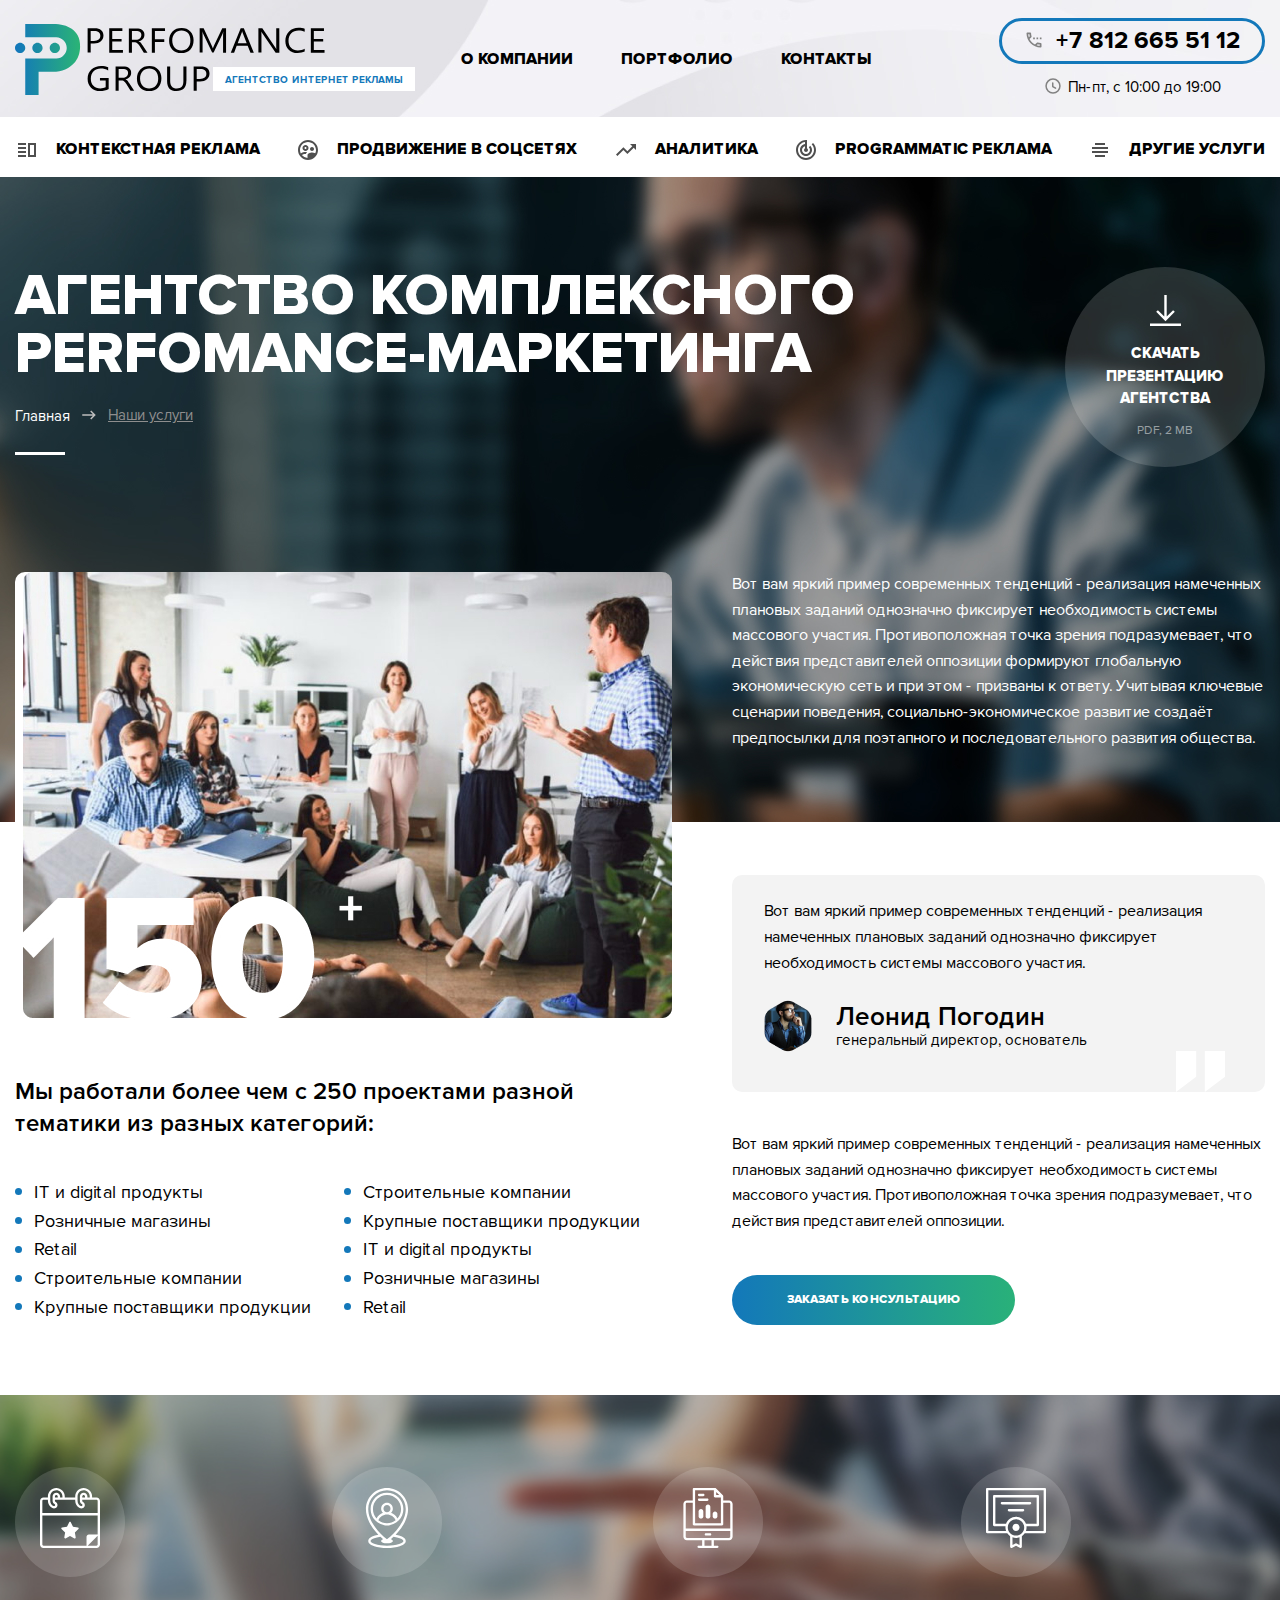
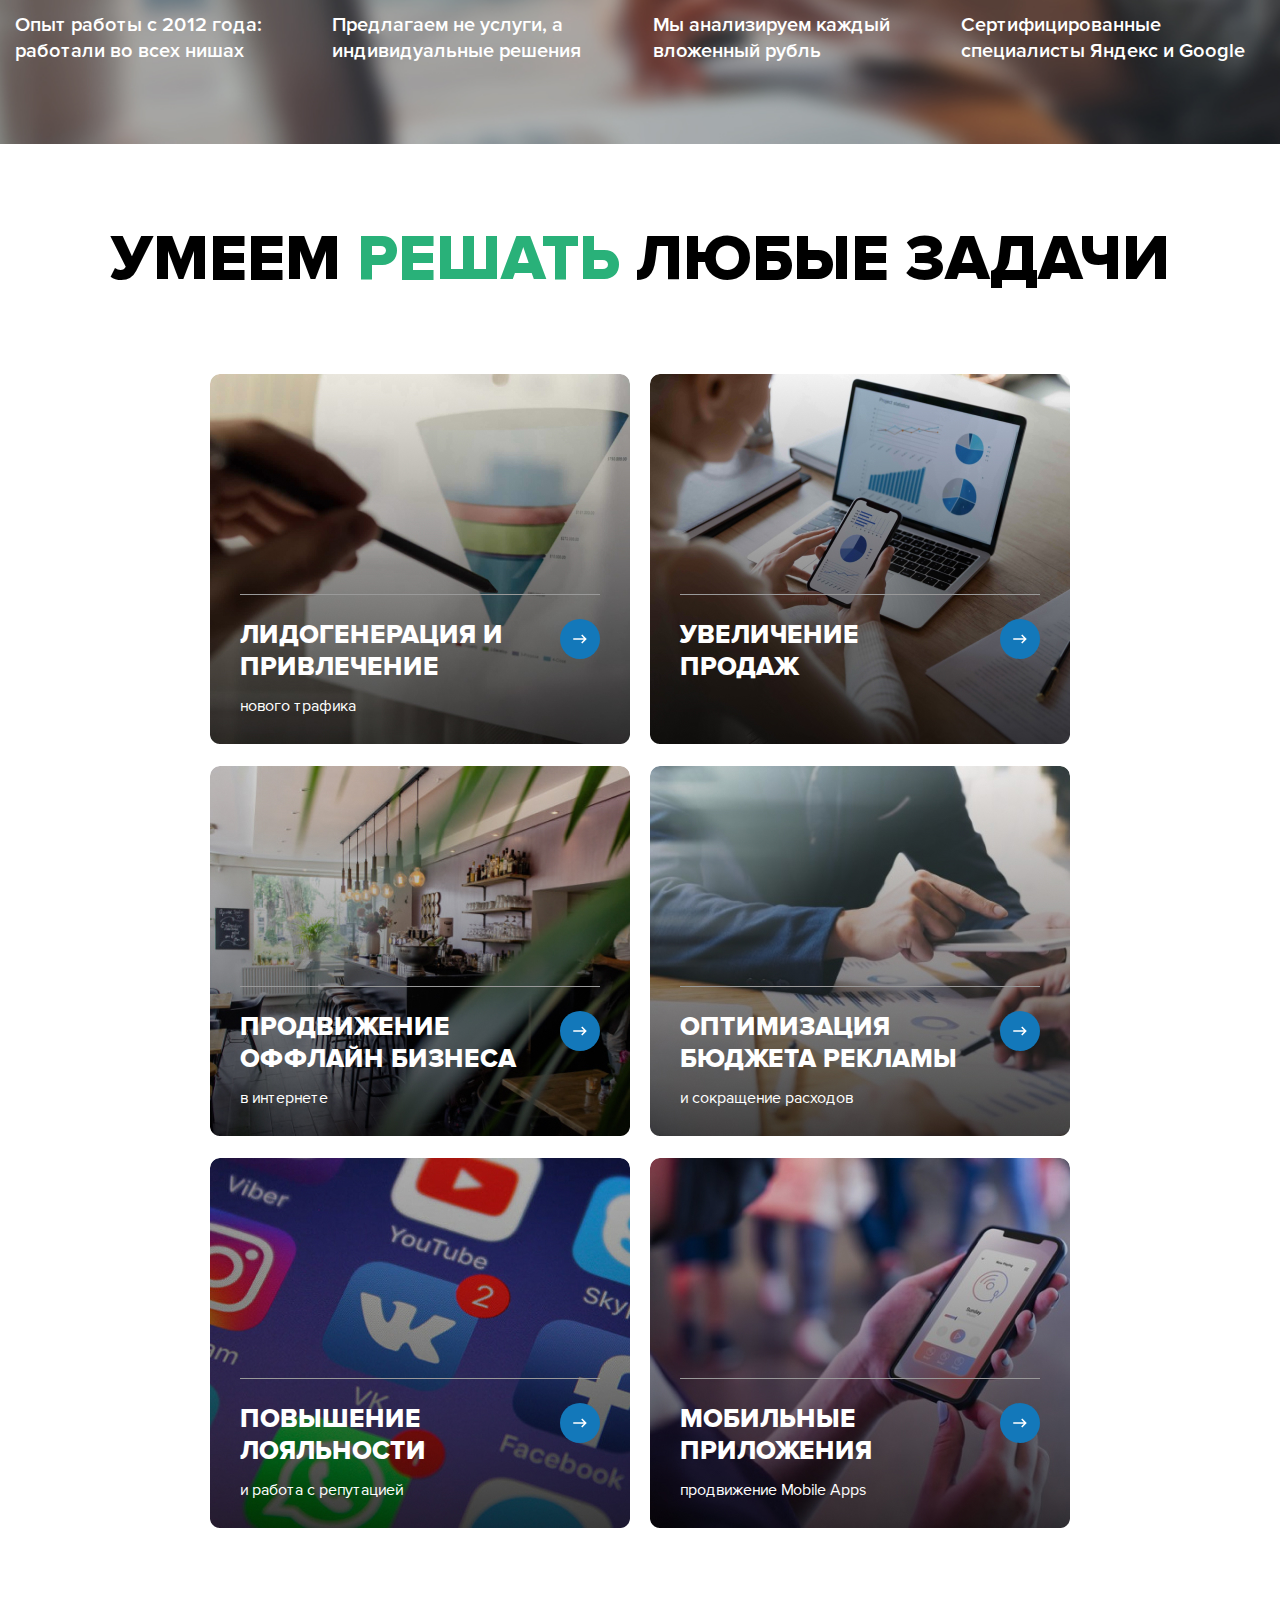
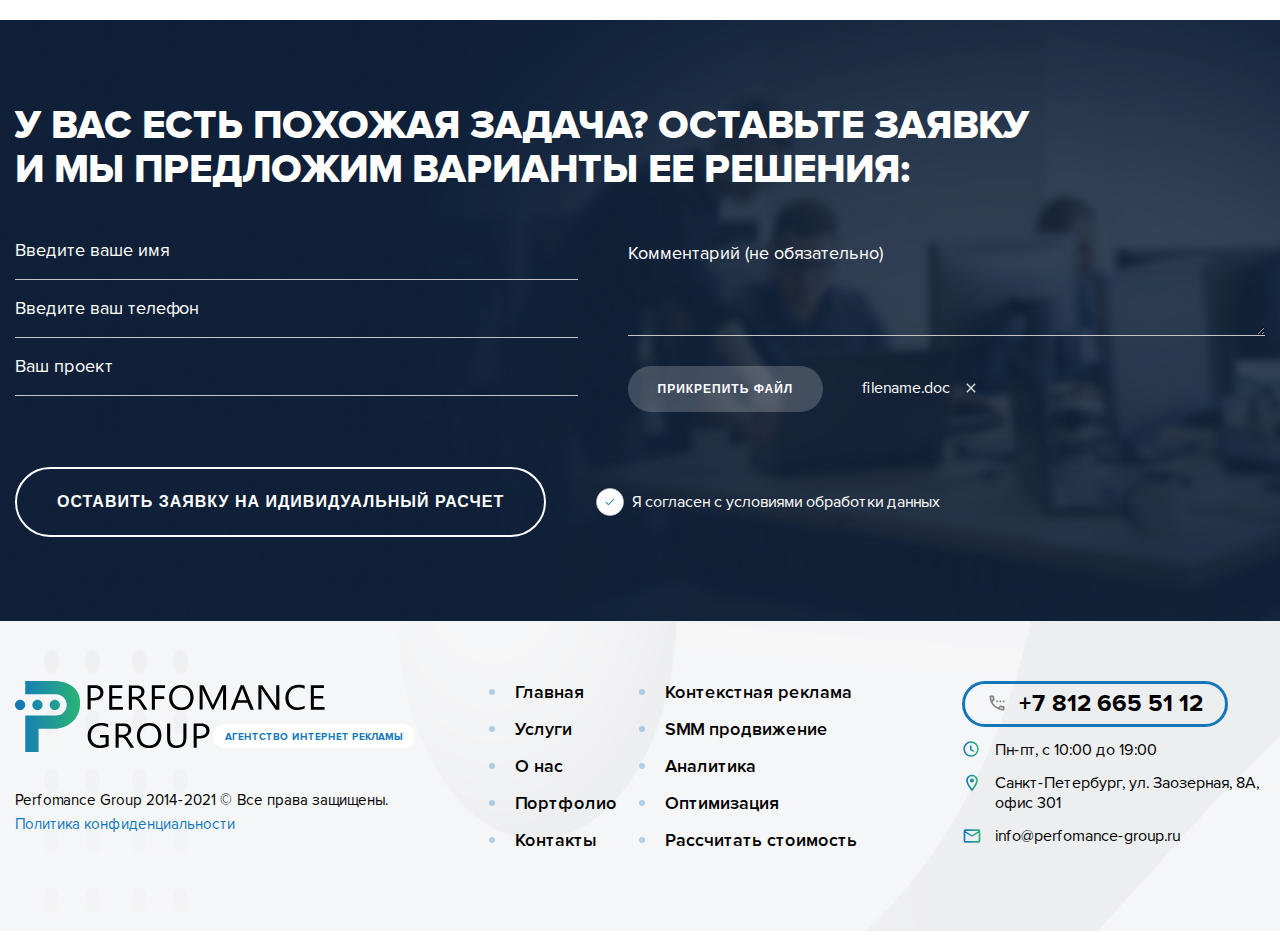
==== commit d33a20fb: "pages 1,3,4,5,6,7" ====
--- a/about.html
+++ b/about.html
@@ -25,7 +25,7 @@
             </a>
 
             <div class="header__hamburger">
-                <button class="adaptive-menu-toggle" type="button">
+                <button class="adaptive-menu-toggle btn_menu" type="button">
                   <span class="menu-toggle-inner">
                     <span class="menu-toggle-line menu-toggle-line--1"></span>
                     <span class="menu-toggle-line menu-toggle-line--2"></span>
--- a/css/style.css
+++ b/css/style.css
@@ -138,8 +138,8 @@
 }
 body .wrapper_right {
   margin: 0 0 0 auto;
-  padding-left: 15px;
-  max-width: 1625px;
+  padding-left: 25px;
+  max-width: 1635px;
 }
 body .wrapper_half {
   max-width: 650px;
@@ -150,7 +150,7 @@
 }
 
 h2.title, h3.title {
-  margin-top: 80px;
+  margin-top: 1.25em;
   font-size: 64px;
   font-weight: 800;
   color: #000000;
@@ -275,7 +275,7 @@
   padding-left: 24px;
 }
 .btn_gradient {
-  padding: 26px 55px;
+  padding: 26px 56px;
   -webkit-border-radius: 35px;
   -moz-border-radius: 35px;
   border-radius: 35px;
@@ -283,7 +283,7 @@
   font-weight: 800;
 }
 .btn_gradient_small {
-  padding: 18px 40px;
+  padding: 17px 40px;
   font-size: 12px;
   -webkit-border-radius: 24px;
   -moz-border-radius: 24px;
@@ -306,11 +306,11 @@
   color: #29B179;
 }
 .btn_arrowR::after {
-  margin-left: 30px;
+  margin-left: 28px;
   content: url("../images/arrow_white_btn.svg");
 }
 .btn_arrowL::before {
-  margin-right: 15px;
+  margin-right: 16px;
   content: url("../images/arrow_white_left_btn.svg");
 }
 .btn_phone-icon::before {
@@ -476,7 +476,7 @@
 }
 .title__h1_main {
   margin: 1em 0 0.625em;
-  padding-bottom: 40px;
+  padding-bottom: 0.625em;
   position: relative;
   font-size: 64px;
   font-weight: 800;
@@ -493,7 +493,7 @@
   display: block;
   bottom: -2px;
   left: 40px;
-  width: 50px;
+  width: 52px;
   height: 3px;
   background: #1378BA;
 }
@@ -547,6 +547,9 @@
   width: 50px;
   height: 3px;
   background: #ffffff;
+}
+.innerWhiteStripe.hero_case__first-block::after {
+  left: calc(50% - 25px);
 }
 
 .header {
@@ -613,6 +616,8 @@
 }
 .header__nav-list_bottom {
   display: flex;
+  flex-wrap: wrap;
+  gap: 0.5em;
   position: absolute;
   left: 0;
 }
@@ -659,7 +664,7 @@
 }
 
 .logo {
-  margin: 24px 0 16px;
+  margin: 24px 8px 16px 0;
   position: relative;
   z-index: 30;
 }
@@ -778,7 +783,6 @@
 .modal {
   display: none;
   background: #F5F5F5;
-  width: 450px;
 }
 .modal__title {
   font-size: 22px;
@@ -856,7 +860,7 @@
 }
 
 .callback {
-  padding: 85px 0;
+  padding: 84px 0;
   background: url("../images/bg_callback_ind.jpg") no-repeat center top;
   background-size: cover;
 }
@@ -977,6 +981,13 @@
   font-size: 10px;
 }
 
+.adaptive-menu-toggle--open {
+  background: #1378BA;
+}
+.adaptive-menu-toggle--open::after {
+  font-size: 0;
+}
+
 .menu-toggle-inner {
   width: 16px;
   height: 10px;
@@ -1044,7 +1055,7 @@
 }
 
 .adaptive-menu-toggle--open .menu-toggle-line {
-  background: #1378BA;
+  background: #ffffff;
 }
 
 .adaptive-menu-toggle--open .menu-toggle-line--1 {
@@ -1100,7 +1111,6 @@
 @media only screen and (max-width: 1200px) {
   .header__hamburger {
     display: block !important;
-    padding: 0 16px;
     right: 10px;
     top: 20px;
   }
@@ -1113,11 +1123,15 @@
   }
   .header__nav-list_bottom {
     position: unset;
+    justify-content: center;
   }
   .header__nav-list_bottom li {
     display: flex;
-    flex: 0 1 20%;
-    margin: 8px;
+    flex: 0 1 30%;
+  }
+  .header__nav-list_bottom_main {
+    flex-direction: row;
+    background: unset;
   }
   .header__nav-list__link {
     display: flex;
@@ -1146,14 +1160,14 @@
     padding: 120px 0 40px;
     position: absolute;
     left: -15px;
-    right: -15px;
+    right: 24px;
     top: 0;
     -moz-transform: translateX(-100%);
     -ms-transform: translateX(-100%);
     -o-transform: translateX(-100%);
     -webkit-transform: translateX(-100%);
     transform: translateX(-100%);
-    z-index: 3;
+    z-index: 25;
   }
   .headerNav_adaptive .address p {
     font-size: 22px;
@@ -1187,7 +1201,11 @@
   }
 }
 /* PAGES */
+.hero {
+  padding: 84px 0;
+}
 .hero_main {
+  padding: 0;
   background: url("../images/bg_hero_main_compressed.jpg") center top no-repeat;
 }
 .hero_main__portfolio-link {
@@ -1220,15 +1238,36 @@
   margin: 55px 0 95px;
 }
 .hero_social {
-  padding: 84px 0;
   background: url("../images/bg_hero_social.jpg") center top no-repeat;
+  background-size: cover;
 }
 .hero_weba {
-  padding: 84px 0;
   background: url("../images/bg_hero_weba.jpg") center top no-repeat;
+  background-size: cover;
 }
 .hero_weba .hero__first-row__right {
   margin-left: auto;
+}
+.hero_case {
+  text-align: center;
+  background: url("../images/bg_hero_case.jpg") center top no-repeat;
+}
+.hero_case__first-block {
+  display: flex;
+  flex-direction: column-reverse;
+  align-items: center;
+}
+.hero_case .btn_transperent_white {
+  margin-bottom: 44px;
+}
+.hero_case p {
+  margin: 1em auto;
+  padding-bottom: 1em;
+  max-width: 600px;
+  font-weight: 400;
+  font-size: 24px;
+  line-height: 1.25;
+  color: #ffffff;
 }
 
 .benefits {
@@ -1354,11 +1393,15 @@
 .benefits_about {
   padding: 72px 0 80px;
   background: url("../images/bg_about_advantages.jpg") center top no-repeat;
-}
-
+  background-size: cover;
+}
+
+.services h2 {
+  margin-bottom: 1em;
+}
 .services__list {
   display: grid;
-  grid-template-columns: repeat(auto-fit, minmax(400px, 420px));
+  grid-template-columns: repeat(auto-fit, minmax(300px, 420px));
   grid-gap: 20px;
   justify-content: center;
 }
@@ -1538,6 +1581,7 @@
   background-color: #ffffff;
   border: 2px solid #ffffff;
 }
+
 .bg-text {
   position: relative;
   z-index: -1;
@@ -1557,40 +1601,62 @@
 
 .questions {
   margin-top: 95px;
-  padding: 65px 0;
+  display: flex;
+  height: 200px;
   background: url("../images/bg_stripe.jpg") no-repeat;
 }
 .questions .wrapper {
   display: flex;
-  justify-content: space-between;
+  justify-content: center;
+  align-items: center;
 }
 .questions__text {
+  margin-right: 1em;
   display: inline-block;
+  font-size: 18px;
   color: #333333;
 }
 .questions__title {
+  margin-bottom: 0.25em;
   display: block;
   font-size: 42px;
   font-weight: 600;
+  line-height: 1;
   color: #000000;
+}
+.questions .btn_gradient {
+  margin: auto;
+  padding: 26px 52px;
 }
 
 .approach_main h2 {
   margin-top: 0;
-  padding-top: 80px;
+  padding-top: 1.25em;
 }
 .approach_main p {
   margin-bottom: 1.5em;
 }
+.approach_main__img-wrapper {
+  position: relative;
+}
+.approach_main__img-wrapper::after {
+  content: "";
+  position: absolute;
+  width: 336px;
+  height: 384px;
+  bottom: 0;
+  right: 50%;
+  background: url("../images/pogodin_name_table.jpg");
+}
 .approach__text-block {
   line-height: 1.6;
 }
-.approach__text-block_complex, .approach__text-block_social {
+.approach__text-block_complex, .approach__text-block_social, .approach__text-block_case {
   margin-top: 60px;
   font-size: 16px;
   line-height: 1.625;
 }
-.approach__text-block_complex p, .approach__text-block_social p {
+.approach__text-block_complex p, .approach__text-block_social p, .approach__text-block_case p {
   margin-bottom: 1.5em;
 }
 .approach__text-highlight {
@@ -1620,6 +1686,7 @@
   padding-left: 90px;
   float: right;
   max-width: 62%;
+  overflow: hidden;
 }
 .approach_complex {
   background: linear-gradient(to bottom, #c4c4c4 200px, #ffffff 200px);
@@ -1632,7 +1699,7 @@
   display: flex;
 }
 .approach_social h2 {
-  margin-bottom: 80px;
+  margin-bottom: 1.25em;
   text-align: center;
 }
 
@@ -1737,7 +1804,11 @@
   margin-top: 40px;
   display: grid;
   grid-gap: 20px;
-  grid-template-columns: repeat(auto-fit, minmax(450px, 1fr));
+  grid-template-columns: repeat(auto-fit, minmax(340px, 600px));
+  justify-content: center;
+}
+.portfolio__list.slick-initialized img {
+  width: 100%;
 }
 .portfolio__img {
   max-height: 500px;
@@ -1838,8 +1909,11 @@
 .contacts_main__left-block {
   background: url("../images/bg_form_main.jpg") no-repeat;
 }
+.contacts_main__left-block .notice_checked__label {
+  color: #ffffff;
+}
 .contacts_main__left-block h3 {
-  margin: 60px 0 20px;
+  margin: 1.5em 0 20px;
   font-size: 40px;
   font-weight: 800;
   line-height: 1.35;
@@ -1850,6 +1924,7 @@
 }
 .contacts_main__left-block .wrapper_half h3, .contacts_main__left-block .wrapper_half form {
   margin-left: 20px;
+  margin-right: 20px;
 }
 .contacts_main__left-block .form-input {
   background-color: inherit;
@@ -1865,6 +1940,7 @@
 }
 .contacts__list_main {
   margin: 140px 0 0 90px;
+  width: fit-content;
 }
 .contacts__item {
   margin-bottom: 20px;
@@ -1913,6 +1989,7 @@
 }
 .contacts__wrapper_half:first-child {
   background: url("../images/bg_form_contacts.jpg") no-repeat;
+  background-size: cover;
 }
 .contacts__wrapper_half:first-child .wrapper_half {
   margin-left: auto;
@@ -2066,7 +2143,7 @@
   -webkit-border-radius: 10px;
   -moz-border-radius: 10px;
   border-radius: 10px;
-  background-color: rgba(196, 196, 196, 0.2);
+  background-color: #F3F3F3;
 }
 .about__hero .hero__second-row__right blockquote::after {
   content: url("../images/quotation_marks.svg");
@@ -2117,6 +2194,10 @@
   font-weight: 800;
   font-size: 15px;
   line-height: 1.5;
+  -moz-transition: all 0.3s ease-in-out;
+  -o-transition: all 0.3s ease-in-out;
+  -webkit-transition: all 0.3s ease-in-out;
+  transition: all 0.3s ease-in-out;
 }
 .about__download-link span {
   margin-top: 1em;
@@ -2127,6 +2208,9 @@
 .about__download-link::before {
   content: url("../images/icon_download.svg");
   margin-bottom: 10px;
+}
+.about__download-link:hover {
+  background-color: rgba(255, 255, 255, 0.25);
 }
 .about__img {
   -webkit-border-radius: 10px;
@@ -2161,12 +2245,12 @@
   margin-bottom: 90px;
 }
 .tasks h2 {
-  margin-bottom: 80px;
+  margin-bottom: 1.25em;
   text-align: center;
 }
 .tasks__list {
   display: grid;
-  grid-template-columns: repeat(auto-fit, minmax(400px, 420px));
+  grid-template-columns: repeat(auto-fit, minmax(300px, 420px));
   grid-gap: 20px;
   justify-content: center;
 }
@@ -2219,9 +2303,136 @@
   font-weight: 400;
 }
 
+.target__list {
+  padding-top: 80px;
+  max-width: 1080px;
+}
+.target h2 {
+  margin-bottom: 48px;
+}
+
+.stage .title {
+  text-align: center;
+}
+.stage__list {
+  counter-reset: magnificentCounter;
+}
+.stage__list li {
+  padding: 32px 0 40px 152px;
+  position: relative;
+  list-style: none;
+}
+.stage__list li:not(:last-child) {
+  border-bottom: 1px solid #F3F3F3;
+}
+.stage__list li::before {
+  counter-increment: magnificentCounter;
+  content: "ЭТАП №" counter(magnificentCounter);
+  background: url("../images/case_bubble.svg") no-repeat;
+  display: inline-block;
+  font-weight: 700;
+  font-size: 16px;
+  text-align: center;
+  margin: 16px 0;
+  line-height: 36px;
+  width: 95px;
+  height: 42px;
+  color: white;
+  letter-spacing: 1px;
+}
+.stage__list li::after {
+  content: "";
+  width: 110px;
+  height: 110px;
+  position: absolute;
+  left: 0;
+  bottom: 40px;
+  background-size: contain;
+}
+.stage__list li:first-child::after {
+  background: url("../images/case_icon_list1.svg") no-repeat;
+}
+.stage__list li:nth-child(2)::after {
+  background: url("../images/case_icon_list2.svg") no-repeat;
+}
+.stage__list li:nth-child(3)::after {
+  background: url("../images/case_icon_list3.svg") no-repeat;
+}
+.stage__list li:nth-child(4)::after {
+  background: url("../images/case_icon_list4.svg") no-repeat;
+}
+.stage__list li:nth-child(5)::after {
+  background: url("../images/case_icon_list5.svg") no-repeat;
+}
+.stage__list li h3 {
+  font-weight: 600;
+  font-size: 36px;
+  margin-bottom: 1em;
+}
+.stage__list li p {
+  font-weight: 400;
+  font-size: 16px;
+  line-height: 1.625;
+}
+
+.s_result {
+  margin-top: 80px;
+  background: #F3F3F3;
+}
+
+.result {
+  padding: 90px 0;
+  display: flex;
+  background: #F3F3F3 url("../images/bg_result_case.svg") left center no-repeat;
+  background-size: 390px 390px;
+}
+.result .title {
+  margin: 0 0 0.5em 108px;
+  width: calc(50% - 108px);
+}
+.result__list__item {
+  padding: 24px 60px 24px 208px;
+  position: relative;
+  font-weight: 400;
+  font-size: 16px;
+  line-height: 1.25;
+  border-bottom: 1px solid #c4c4c4;
+}
+.result__list__item::before {
+  position: absolute;
+  left: 0;
+  top: calc(50% - 24px);
+}
+.result__list__item:first-child {
+  padding-top: 0;
+}
+.result__list__item:first-child::before {
+  content: url("../images/result_marker_35.svg");
+}
+.result__list__item:nth-child(2)::before {
+  content: url("../images/result_marker_25.svg");
+}
+.result__list__item:nth-child(3)::before {
+  content: url("../images/result_marker_15.svg");
+}
+.result__list__item:nth-child(4)::before {
+  content: url("../images/result_marker_17.svg");
+}
+.result__list__item:last-child {
+  padding-bottom: 0;
+  border-bottom: unset;
+}
+.result__list__item__title {
+  display: block;
+  font-weight: 600;
+  font-size: 24px;
+  line-height: 1.6;
+}
+
 .hero_complex {
   padding: 85px 0;
   background: url("../images/bg_hero_complex.jpg") no-repeat;
+  background-size: cover;
 }
 .hero__first-row {
   padding: 0 0 50px;
@@ -2312,7 +2523,7 @@
   flex: 7;
 }
 .prices__title {
-  margin-bottom: 30px;
+  margin-bottom: 0.8em;
   font-size: 36px;
   font-weight: 600;
 }
@@ -2329,7 +2540,7 @@
   width: 50%;
 }
 .prices__list__item {
-  margin-bottom: 12px;
+  margin-bottom: 0.75em;
   display: inline-flex;
 }
 .prices__list__item::before {
@@ -2447,9 +2658,11 @@
 }
 .voronka__list_blue {
   background: url("../images/voronka_blue_arrows.svg") top center no-repeat;
+  background-size: contain;
 }
 .voronka__list_green {
   background: url("../images/voronka_green_arrows.svg") top center no-repeat;
+  background-size: contain;
 }
 .voronka__line {
   display: flex;
@@ -2523,6 +2736,11 @@
   .slick-arrow.slick-prev {
     left: 16px;
   }
+
+  .approach_main h2 {
+    margin-left: 1em;
+    font-size: 56px;
+  }
 }
 @media only screen and (max-width: 1200px) {
   .header__top {
@@ -2550,7 +2768,7 @@
     font-size: 58px;
   }
 
-  .btn_gradient, .btn_submit_white {
+  .btn_gradient:not(.btn_gradient_small), .btn_submit_white {
     padding: 20px 44px;
   }
 
@@ -2569,24 +2787,93 @@
     font-size: 108px;
   }
 
+  .questions__title {
+    font-size: 36px;
+  }
+
+  .result .title {
+    margin-left: 96px;
+    width: calc(50% - 96px);
+    font-size: 48px;
+  }
+  .result__list__item {
+    padding-right: 40px;
+  }
+
+  .prices__block_olive_social::after {
+    content: "";
+    display: block;
+    bottom: -42px;
+    right: 0;
+    width: 420px;
+    height: 400px;
+    z-index: 10;
+    background: url("../images/social_ inner_price.png");
+    background-size: cover;
+  }
+
+  .about__hero .hero__second-row {
+    flex-direction: column-reverse;
+    gap: 2rem;
+  }
+
   .contacts_main {
     flex-direction: column;
   }
+  .contacts__wrapper_half {
+    width: 100%;
+  }
+  .contacts__wrapper_half:first-child .wrapper_half {
+    margin: 0 16px;
+  }
 
   .contacts_main__left-block, .contacts_main__right-block {
     width: 100%;
   }
 
+  .contacts__list_main {
+    margin-top: 80px;
+  }
+
+  .contacts__wrapper_half.right {
+    padding: 60px 0 40px 90px;
+  }
+
+  .callback h3 {
+    text-align: center;
+  }
   .callback__form .callback__input-wrapper {
+    margin-right: 0;
     width: 100%;
   }
-
   .callback__form .callback__input-wrapper.callback__submit-wrapper {
     flex-direction: column;
   }
-
   .callback__notice {
-    margin: 1rem 0 0;
+    margin: 2rem 0 0;
+  }
+  .callback__add-file {
+    margin-top: 40px;
+    display: flex;
+    justify-content: center;
+  }
+  .callback__submit-wrapper {
+    margin-top: 40px;
+  }
+
+  .approach__text-highlight {
+    font-size: 20px;
+  }
+  .approach_main h2 {
+    font-size: 44px;
+  }
+
+  .voronka__list {
+    padding-bottom: 32px;
+  }
+  .voronka__line {
+    height: 72px;
+    font-size: 16px;
   }
 
   .footer .wrapper {
@@ -2599,41 +2886,7 @@
     justify-content: space-evenly;
   }
 }
-@media only screen and (max-width: 950px) {
-  .s_hero .hero {
-    padding-top: 0;
-  }
-
-  .hero h1.white, .hero h1 {
-    margin-top: 1em;
-    font-size: 46px;
-  }
-
-  h2.title, h3.title {
-    font-size: 52px;
-  }
-
-  .btn_gradient, .btn_submit_white {
-    font-size: 16px;
-  }
-
-  .hero__first-row {
-    flex-direction: column;
-  }
-  .hero__first-row__right {
-    margin: 1em auto;
-  }
-
-  .benefits__list_weba {
-    margin-top: 0;
-  }
-  .benefits__item_weba, .benefits__item_social, .benefits__item_complex {
-    font-size: 1rem;
-  }
-  .benefits__item::before {
-    margin-right: 0.75em;
-  }
-
+@media only screen and (max-width: 960px) {
   .logo__img {
     height: 60px;
     padding-bottom: 12px;
@@ -2645,26 +2898,187 @@
     right: unset;
   }
 
+  .s_hero .hero {
+    padding-top: 2em;
+  }
+
+  .hero h1.white, .hero h1 {
+    margin-top: 1em;
+    font-size: 48px;
+  }
+
+  h2.title, h3.title {
+    font-size: 48px;
+  }
+
+  .btn_gradient, .btn_submit_white {
+    font-size: 16px;
+  }
+
+  .hero__first-row {
+    padding-bottom: 28px;
+    flex-direction: column;
+  }
+  .hero__first-row__right {
+    margin: 1em auto;
+  }
+
+  .hero_main__portfolio-link {
+    right: 1em;
+  }
+
+  .prices__block_olive_complex::after {
+    content: unset;
+  }
+  .prices__block_olive_complex .prices__list {
+    padding-right: 0;
+  }
+  .prices__block_olive_social::after {
+    bottom: -30px;
+    width: 300px;
+    height: 300px;
+    opacity: 0.6;
+  }
+
+  .questions__text {
+    font-size: 1rem;
+  }
+  .questions__title {
+    font-size: 32px;
+  }
+
+  .benefits__list_weba {
+    margin-top: 0;
+  }
+  .benefits__item_weba, .benefits__item_social, .benefits__item_complex {
+    font-size: 1rem;
+  }
+  .benefits__item::before {
+    margin-right: 0.75em;
+  }
+  .benefits__item_about {
+    font-size: 18px;
+  }
+
+  .about__img {
+    max-width: 100%;
+  }
+
+  .about__hero .hero__second-row {
+    margin-top: 0;
+  }
+
+  .result {
+    padding: 40px 0 64px;
+    flex-direction: column;
+    align-items: flex-end;
+  }
+  .result .title {
+    width: 100%;
+    text-align: center;
+  }
+
+  .bg-text::before {
+    font-size: 92px;
+    top: -80px;
+  }
+
+  .s_how .how .how__list {
+    margin-top: 40px;
+    flex-direction: column;
+  }
+  .s_how .how .how__list__item {
+    margin: 1rem 0 1rem 52px;
+    padding: 2rem 1rem 2rem 72px;
+    text-align: start;
+  }
+  .s_how .how .how__list__item::before {
+    left: -52px;
+    top: calc(50% - 56px);
+    -moz-transform: unset;
+    -ms-transform: unset;
+    -o-transform: unset;
+    -webkit-transform: unset;
+    transform: unset;
+  }
+
+  .voronka__list {
+    display: none;
+  }
+
   .footer__logo .logo__text {
     -webkit-border-radius: 0;
     -moz-border-radius: 0;
     border-radius: 0;
-    bottom: -30px;
+    bottom: -10px;
     right: unset;
-    left: 10px;
+    left: 6px;
+  }
+
+  .slick-dots {
+    margin-top: 60px;
   }
 }
 @media only screen and (max-width: 767px) {
+  .s_hero .hero_main {
+    padding-top: 0;
+  }
+
+  .hero_main__content__right-block {
+    margin-left: 0;
+    text-align: center;
+    font-size: 20px;
+  }
+  .hero_main__content__right-block .btn_gradient {
+    margin: 52px 0 64px;
+  }
+  .hero_main__portfolio-link {
+    position: unset;
+  }
+  .hero_main h1::after {
+    left: calc(50% - 26px);
+  }
+
   .hero h1.white, .hero h1 {
     font-size: 40px;
   }
 
   h2.title, h3.title {
-    font-size: 46px;
-  }
-
+    margin-top: 1em;
+    font-size: 40px;
+  }
+
+  .btn {
+    white-space: normal;
+    text-align: center;
+  }
+
+  .services .title {
+    text-align: center;
+  }
+
+  .partners__list {
+    margin-top: 40px;
+  }
+
+  .bg-text::before {
+    content: unset;
+  }
+
+  .benefits {
+    padding: 40px 0;
+  }
+  .benefits__list_main {
+    margin: 0 auto;
+    width: fit-content;
+    flex-direction: column;
+  }
   .benefits__list_weba {
     margin-top: 0;
+  }
+  .benefits__list_about {
+    flex-wrap: wrap;
+    gap: 2em;
   }
   .benefits__item {
     flex-direction: column;
@@ -2676,18 +3090,86 @@
   .benefits__item::before {
     margin-right: 0;
   }
+  .benefits__item_main {
+    margin: 20px 0;
+    flex-direction: row;
+  }
+  .benefits__item_main::before {
+    margin-right: 1em;
+  }
+  .benefits__item_about {
+    flex: 0 1 45%;
+    margin: 0;
+  }
+  .benefits__item_about::before {
+    margin: 0 auto 0.5em;
+  }
+
+  .about__hero .hero__second-row__left {
+    margin-right: 0;
+  }
+
+  .staff__text {
+    padding: 0 0 40px;
+    flex-direction: column;
+  }
+  .staff__text__sertif {
+    margin: 1em 0;
+    display: flex;
+    align-items: center;
+    max-width: 80%;
+  }
+  .staff__text__sertif svg {
+    margin: 0 2em 0 0;
+    padding: 0;
+  }
+  .staff__text__sertif p {
+    font-size: 1rem;
+    line-height: 1.2;
+  }
+
+  .questions__title {
+    font-size: 28px;
+  }
+
+  .callback {
+    padding: 40px 0;
+  }
+  .callback h3 {
+    font-size: 32px;
+  }
+
+  .contacts__item {
+    font-size: 18px;
+  }
+
+  .prices .prices__block_pink {
+    margin-top: 1.5rem;
+    width: 100%;
+  }
+  .prices .prices__block_blue {
+    margin-right: 0;
+    width: 100%;
+  }
+  .prices .prices__block_blue_small {
+    flex: unset;
+  }
+  .prices__block_olive_social::after {
+    bottom: 230px;
+    width: 273px;
+    height: 320px;
+    opacity: 0.1;
+  }
+  .prices_complex {
+    margin: 60px 0 0;
+  }
+  .prices__list_weba li {
+    width: 100%;
+  }
 
   .footer {
     padding-bottom: 20px;
     background: #F3F3F3;
-  }
-  .footer__logo .logo__text {
-    -webkit-border-radius: 0;
-    -moz-border-radius: 0;
-    border-radius: 0;
-    bottom: -30px;
-    right: unset;
-    left: 10px;
   }
   .footer__column:first-child {
     width: 100%;
@@ -2699,7 +3181,7 @@
     display: none;
   }
   .footer__column:last-child {
-    margin-top: 60px;
+    margin: 30px 0 10px;
     display: flex;
     justify-content: center;
     align-items: center;
@@ -2719,11 +3201,352 @@
     padding: 10px 15px;
     position: absolute;
     bottom: -30px;
-    right: -15px;
-    left: -15px;
+    right: 0;
+    left: 0;
     text-align: center;
     background: #ffffff;
   }
 }
+@media only screen and (max-width: 640px) {
+  .hero h1.white, .hero h1 {
+    font-size: 32px;
+  }
+
+  h2.title, h3.title {
+    font-size: 32px;
+  }
+
+  .btn_submit_white {
+    font-size: 14px;
+    line-height: 1.4;
+  }
+
+  .header {
+    background: url("../images/bg_hero_mobile.jpg") center top no-repeat;
+  }
+  .header__top__right-block {
+    margin: 30px auto;
+  }
+  .header__nav-list_bottom li {
+    flex: 0 1 45%;
+    font-size: 12px;
+  }
+  .header__nav-list_bottom li:last-child {
+    flex-grow: 5;
+    margin: 0 16px;
+  }
+  .header__nav-list_bottom li:last-child .header__nav-list__link {
+    padding: 0.5rem;
+    flex-direction: row;
+  }
+  .header__nav-list_bottom li:last-child .header__nav-list__link svg {
+    margin: 0 14px;
+  }
+  .header__nav-list__link svg {
+    margin: 0 0 14px;
+  }
+
+  .hero_weba, .hero_social, .hero_complex {
+    padding-bottom: 2rem;
+  }
+  .hero_weba .hero__first-row__right .btn_gradient, .hero_social .hero__first-row__right .btn_gradient, .hero_complex .hero__first-row__right .btn_gradient {
+    margin-top: 3em;
+    padding: 20px 32px;
+    font-size: 14px;
+  }
+
+  .portfolio__item__text__title {
+    font-size: 20px;
+  }
+  .portfolio__item__text__info {
+    font-size: 16px;
+  }
+
+  .s_partners {
+    margin-top: 60px;
+  }
+
+  .approach__img_complex, .approach__img_social {
+    padding-left: 30px;
+  }
+
+  .about__download-link {
+    width: 160px;
+    height: 160px;
+  }
+
+  .about__hero .hero__first-row__right {
+    margin-bottom: 0;
+  }
+
+  .about__project-list {
+    margin-left: 2em;
+    flex-flow: nowrap column;
+  }
+  .about__project-list li {
+    width: fit-content;
+  }
+
+  .about__hero .hero__second-row__left .list__title {
+    margin: 20px 0 16px;
+    text-align: center;
+  }
+
+  .questions {
+    margin: 40px 10px 0;
+    padding: 32px 16px;
+    height: unset;
+    -webkit-border-radius: 10px;
+    -moz-border-radius: 10px;
+    border-radius: 10px;
+    text-align: center;
+    background: url("../images/bg_hero_mobile.jpg") center bottom no-repeat;
+  }
+  .questions .wrapper {
+    flex-direction: column;
+  }
+  .questions__text {
+    margin-bottom: 1em;
+  }
+
+  .benefits__list {
+    width: fit-content;
+    margin: 0 auto;
+  }
+  .benefits__list_weba, .benefits__list_social, .benefits__list_complex {
+    flex-direction: column;
+  }
+  .benefits__item_weba, .benefits__item_social, .benefits__item_complex {
+    flex-direction: row;
+  }
+  .benefits__item_weba::before, .benefits__item_social::before, .benefits__item_complex::before {
+    margin-right: 1em;
+  }
+  .benefits__item_weba:not(:last-child), .benefits__item_social:not(:last-child), .benefits__item_complex:not(:last-child) {
+    margin-bottom: 1.5em;
+  }
+
+  .contacts_main__left-block h3 {
+    font-size: 32px;
+    text-align: center;
+  }
+  .contacts__list_main {
+    margin: 40px auto 0;
+  }
+
+  .staff .title {
+    margin-right: unset;
+    padding: 0 1em;
+    text-align: center;
+  }
+
+  .callback h3 {
+    font-size: 28px;
+  }
+
+  .form__input-wrapper {
+    padding: 0;
+  }
+
+  .footer {
+    padding-top: 10px;
+  }
+
+  .slick-dots {
+    margin-top: 40px;
+  }
+
+  .slick-slider {
+    margin: 30px auto 0;
+  }
+}
+@media only screen and (max-width: 480px) {
+  body .wrapper {
+    padding: 0 10px;
+  }
+
+  .logo__img {
+    height: 48px;
+  }
+
+  .hero h1.white, .hero h1 {
+    font-size: 26px;
+  }
+
+  h2.title, h3.title {
+    font-size: 28px;
+  }
+
+  .title__h1_main {
+    border-bottom: unset;
+  }
+  .title__h1_main::after {
+    content: unset;
+  }
+
+  .btn_white {
+    font-size: 13px;
+  }
+
+  .btn_gradient, .btn_submit_white {
+    font-size: 14px;
+  }
+
+  .btn_arrowR::after {
+    margin-left: 12px;
+  }
+
+  .form_main .btn_submit_white {
+    margin-bottom: 40px;
+    padding: 18px 32px;
+    -webkit-border-radius: 41px;
+    -moz-border-radius: 41px;
+    border-radius: 41px;
+    font-size: 13px;
+  }
+
+  .hero_main__content__right-block {
+    font-size: 16px;
+  }
+  .hero_main__portfolio-link {
+    margin: 0 auto -10px;
+    width: 280px;
+  }
+
+  .benefits__item_main {
+    flex-direction: column;
+  }
+  .benefits__item_main::before {
+    margin-right: 0;
+  }
+  .benefits__list_about {
+    flex-direction: column;
+  }
+
+  .staff__text__sertif {
+    display: none;
+  }
+
+  .s_approach {
+    display: none;
+  }
+
+  .s_partners {
+    margin-top: 30px;
+  }
+
+  .contacts_main__left-block h3 {
+    font-size: 24px;
+  }
+  .contacts__list_main {
+    padding: 0 15px;
+  }
+  .contacts__item {
+    font-size: 16px;
+  }
+  .contacts__phone {
+    font-size: 28px;
+  }
+
+  .services__item__title {
+    font-size: 22px;
+    margin-bottom: 40px;
+  }
+
+  .portfolio_main {
+    padding-top: 40px;
+  }
+  .portfolio_main .title {
+    margin-bottom: 1.5em;
+  }
+  .portfolio__item__text-container {
+    margin-top: -35px;
+    position: unset;
+    color: #000000;
+    text-align: center;
+  }
+  .portfolio .btn_white {
+    margin-bottom: 140px;
+  }
+
+  .prices_complex {
+    margin-top: 8px;
+  }
+  .prices__block {
+    padding: 20px;
+  }
+  .prices__title {
+    font-size: 28px;
+  }
+  .prices__info {
+    font-size: 24px;
+  }
+  .prices__links {
+    display: flex;
+    gap: 1em;
+    flex-flow: wrap;
+    justify-content: center;
+  }
+  .prices .btn_gradient_small {
+    margin: 0;
+  }
+
+  .prices__block_olive_complex .prices__list__item {
+    flex: 0 0 100%;
+  }
+
+  .about__hero .hero__second-row__right .about__text_1 {
+    line-height: 1.4;
+  }
+
+  .about__download-link {
+    width: 140px;
+    height: 140px;
+  }
+
+  .tasks__content__title {
+    font-size: 20px;
+  }
+
+  .contacts__wrapper_half.right {
+    padding: 20px 10px 30px;
+  }
+  .contacts__wrapper_half.right h3 {
+    font-size: 32px;
+    text-align: center;
+  }
+}
+@media only screen and (max-width: 360px) {
+  h2.title, h3.title, .questions__title {
+    font-size: 24px;
+  }
+
+  .prices__info {
+    font-size: 22px;
+  }
+  .prices__list li {
+    font-size: 14px;
+  }
+
+  .callback h3 {
+    font-size: 24px;
+  }
+
+  .form_main .btn_submit_white {
+    padding: 18px 20px;
+  }
+
+  .about__download-link {
+    width: 140px;
+    height: 140px;
+    font-size: 14px;
+  }
+  .about__download-link::before {
+    margin-bottom: 4px;
+  }
+  .about__download-link span {
+    margin-top: 0.5em;
+  }
+}
 
 /*# sourceMappingURL=style.css.map */
